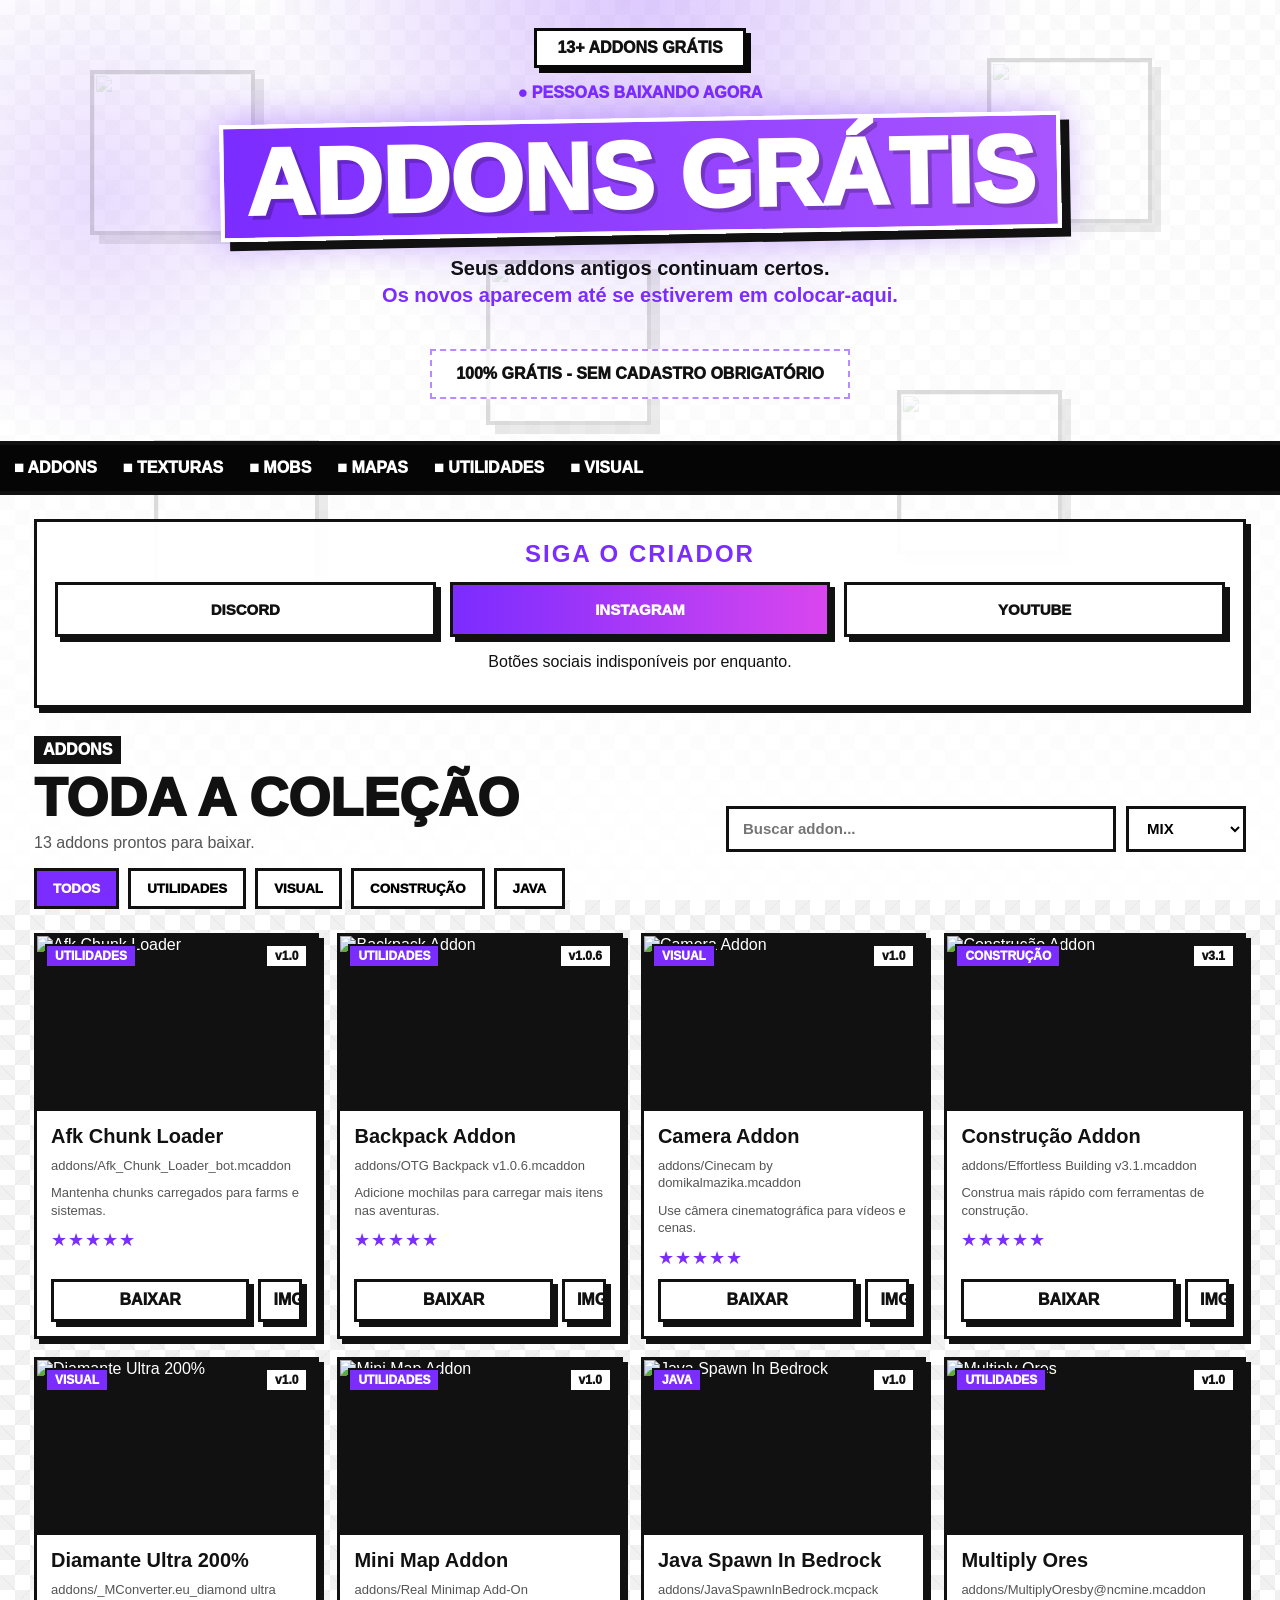
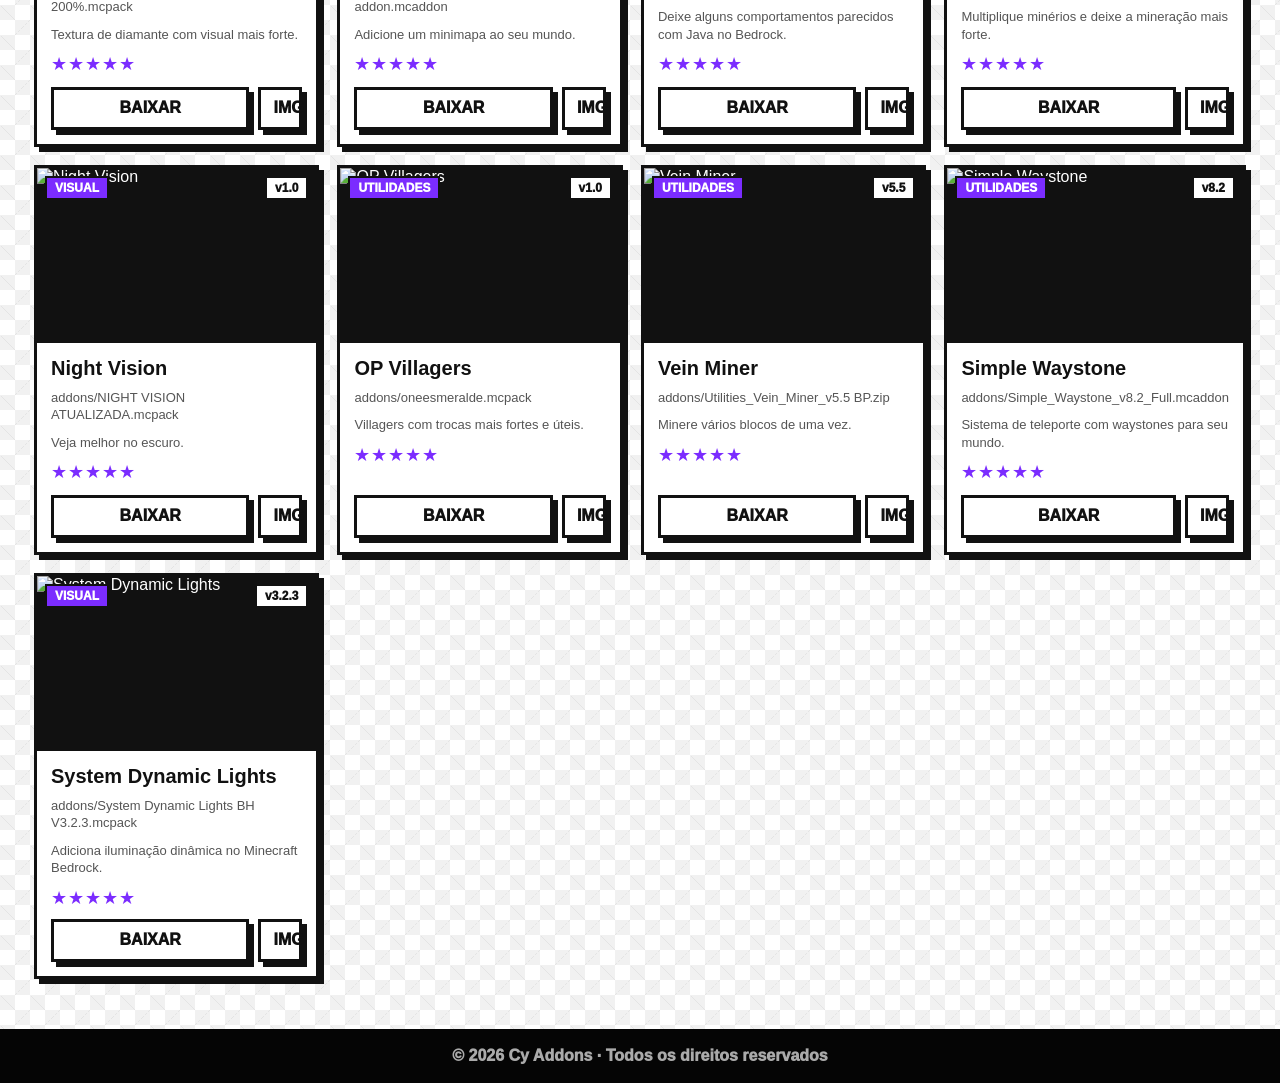
==== index.html @ 7da083f7 "Remove unused features script from index.html Remove additional features script related to favorites" ====
<!doctype html>
<html lang="pt-BR">
<head>
<meta charset="utf-8">
<meta name="viewport" content="width=device-width,initial-scale=1">
<title>Addons Minecraft Bedrock</title>
<meta name="description" content="Cy Addons — Addons gratuitos para Minecraft Bedrock. Proprietário: Cy Addons.">
<!-- AI SITE CONTEXT: {"site":"Cy Addons","purpose":"Addons Minecraft Bedrock","owner":"Cy Addons","language":"pt-BR"} -->
<meta name="ai:site-info" content='{"site":"Cy Addons","purpose":"Addons Minecraft Bedrock","owner":"Cy Addons","language":"pt-BR"}'>
<style>
*{box-sizing:border-box}:root{--p:#7b2cff;--p2:#a855ff;--b:#080808}body{margin:0;font-family:Arial,Helvetica,sans-serif;color:#111;background:#fff;background-image:linear-gradient(45deg,rgba(0,0,0,.055) 25%,transparent 25%),linear-gradient(-45deg,rgba(0,0,0,.055) 25%,transparent 25%),linear-gradient(45deg,transparent 75%,rgba(0,0,0,.055) 75%),linear-gradient(-45deg,transparent 75%,rgba(0,0,0,.055) 75%);background-size:30px 30px;background-position:0 0,0 15px,15px -15px,-15px 0;overflow-x:hidden}body:before{content:"";position:fixed;inset:0;z-index:-4;pointer-events:none;background:radial-gradient(circle at 50% 0,rgba(123,44,255,.25),transparent 390px),radial-gradient(circle at 8% 22%,rgba(123,44,255,.16),transparent 250px),linear-gradient(180deg,rgba(255,255,255,.65),rgba(255,255,255,.9))}.bg-art{position:fixed;inset:0;z-index:-3;overflow:hidden;pointer-events:none}.bg-card{position:absolute;width:165px;height:165px;object-fit:cover;border:4px solid #111;box-shadow:9px 9px 0 rgba(0,0,0,.55);opacity:.14}.bg-card:nth-child(1){top:70px;left:7%;animation:m1 11s ease-in-out infinite}.bg-card:nth-child(2){top:58px;right:10%;animation:m2 13s ease-in-out infinite}.bg-card:nth-child(3){top:260px;left:38%;animation:m3 12s ease-in-out infinite}.bg-card:nth-child(4){top:440px;left:12%;animation:m4 14s ease-in-out infinite}.bg-card:nth-child(5){top:390px;right:17%;animation:m5 12.5s ease-in-out infinite}@keyframes m1{0%,100%{transform:rotate(-15deg) translate(0,0)}50%{transform:rotate(-10deg) translate(14px,-18px)}}@keyframes m2{0%,100%{transform:rotate(12deg) translate(0,0)}50%{transform:rotate(7deg) translate(-18px,16px)}}@keyframes m3{0%,100%{transform:rotate(-8deg) translate(0,0)}50%{transform:rotate(-13deg) translate(10px,20px)}}@keyframes m4{0%,100%{transform:rotate(10deg) translate(0,0)}50%{transform:rotate(15deg) translate(-14px,-14px)}}@keyframes m5{0%,100%{transform:rotate(-12deg) translate(0,0)}50%{transform:rotate(-7deg) translate(16px,18px)}}.hide{display:none!important}.top,.nav,.wrap{position:relative;z-index:1}.top{text-align:center;padding:28px 14px 42px}.badge{display:inline-block;border:3px solid var(--b);box-shadow:5px 5px 0 var(--b);background:#fff;padding:8px 20px;font-weight:1000}.live{margin:16px 0;color:var(--p);font-weight:1000}.hero{display:inline-block;background:linear-gradient(90deg,var(--p),var(--p2));color:#fff;font-size:clamp(42px,9vw,94px);font-weight:1000;line-height:.95;padding:10px 22px;border:4px solid #fff;box-shadow:9px 9px 0 #111,0 0 42px rgba(123,44,255,.46);transform:rotate(-1deg);text-shadow:4px 4px 0 rgba(0,0,0,.22)}.sub{font-size:20px;font-weight:900;line-height:1.35}.sub b{color:var(--p)}.free{display:inline-block;margin-top:20px;border:2px dashed #b88cff;background:rgba(255,255,255,.78);padding:14px 24px;font-weight:1000}.nav{display:flex;gap:26px;background:#050505;color:white;border-top:4px solid #111;border-bottom:4px solid #111;padding:14px;overflow:auto;font-weight:1000}.nav a{color:white;text-decoration:none;white-space:nowrap}.wrap{max-width:1240px;margin:auto;padding:24px 14px 50px}.social,.box,.how{background:rgba(255,255,255,.94);border:3px solid #111;box-shadow:5px 5px 0 #111}.social{padding:18px;text-align:center;margin-bottom:28px}.social h2{margin:0 0 14px;color:var(--p);letter-spacing:2px}.socials{display:grid;grid-template-columns:repeat(3,1fr);gap:14px}.socials button{border:3px solid #111;box-shadow:5px 5px 0 #111;padding:16px;color:#111;font-weight:1000;background:#fff;cursor:pointer;font-size:15px}.socials button:nth-child(2){background:linear-gradient(90deg,var(--p),#d946ef);color:#fff}.head{display:grid;grid-template-columns:1fr 390px 120px;gap:10px;align-items:end;margin:28px 0 16px}.label{display:inline-block;background:#111;color:white;padding:5px 9px;font-weight:1000}.head h1{font-size:54px;margin:8px 0 0;font-weight:1000;line-height:.95}.head p{margin:10px 0 0;color:#555}.search,.select{height:46px;border:3px solid #111;background:white;padding:0 14px;font-weight:900;font-size:15px;outline:none}.tabs{display:flex;flex-wrap:wrap;gap:9px;margin-bottom:24px}.tabs button{border:3px solid #111;background:white;padding:10px 16px;font-weight:1000;cursor:pointer}.tabs button.active,.tabs button:hover{background:var(--p);color:white}.grid{display:grid;grid-template-columns:repeat(4,1fr);gap:18px}.card{background:white;border:3px solid #111;box-shadow:5px 5px 0 #111;display:flex;flex-direction:column;min-height:390px}.pic{height:175px;background:#111;position:relative;overflow:hidden;display:block;color:white;text-decoration:none}.pic img{width:100%;height:100%;object-fit:cover}.auto-cover{height:100%;display:grid;place-items:center;text-align:center;padding:18px;background:linear-gradient(135deg,#7b2cff,#111);color:white;font-weight:1000;font-size:22px}.tag,.ver{position:absolute;top:8px;border:2px solid #111;font-weight:1000;padding:3px 8px;z-index:2;font-size:12px}.tag{left:8px;background:var(--p);color:white}.ver{right:8px;background:white;color:#111}.body{padding:14px;display:flex;flex-direction:column;gap:10px;flex:1}.body h3{margin:0;font-size:20px;line-height:1.1}.meta,.desc{font-size:13px;color:#555;line-height:1.35}.stars{color:var(--p);font-size:18px;letter-spacing:1px}.actions{margin-top:auto;display:grid;grid-template-columns:1fr 44px;gap:9px}.btn{border:3px solid #111;background:white;box-shadow:5px 5px 0 #111;min-height:43px;font-weight:1000;text-decoration:none;color:#111;display:grid;place-items:center;cursor:pointer;text-align:center;padding:0 12px}.btn:hover{background:var(--p);color:white}.empty,.loading{border:3px solid #111;background:white;padding:25px;font-weight:1000;box-shadow:5px 5px 0 #111}.empty{display:none}.detail-top{display:flex;justify-content:space-between;gap:12px;align-items:center;border-bottom:3px solid #111;padding:10px 0 12px;margin-bottom:20px}.back{font-weight:1000;text-decoration:none;color:#111;padding:10px}.top-actions{display:flex;gap:10px}.addon-hero{display:grid;grid-template-columns:1fr 1fr;border:3px solid #111;box-shadow:6px 6px 0 #111;background:#fff;margin-bottom:24px}.addon-image{min-height:430px;background:#111;position:relative}.addon-image img{width:100%;height:100%;object-fit:cover}.addon-info{padding:26px}.addon-info h1{font-size:34px;line-height:1;margin:0 0 14px;font-weight:1000}.addon-info p{color:#555;line-height:1.55}.download-main{margin:18px 0 24px;min-height:54px;font-size:18px}.how h2{margin:0;background:#111;color:white;padding:12px 16px;font-size:18px}.step{display:flex;gap:12px;margin:14px;border:2px solid #ccc;padding:12px}.num{min-width:34px;height:34px;border:3px solid #111;display:grid;place-items:center;font-weight:1000;background:#fff}.step:nth-child(3){border-color:var(--p);background:#f5efff}.account{margin:14px;border:3px solid #111;box-shadow:5px 5px 0 #111;padding:14px;text-align:center;font-weight:1000}.box{margin:20px 0;padding:24px}.box h2{margin:0;color:var(--p);font-size:22px;letter-spacing:2px}.more-title{margin:34px 0 18px;color:var(--p);letter-spacing:2px}.footer{background:#050505;color:#aaa;text-align:center;padding:18px;font-weight:1000}.notice{position:fixed;left:50%;bottom:24px;transform:translateX(-50%);background:#111;color:#fff;border:3px solid var(--p);box-shadow:6px 6px 0 #000;padding:14px 20px;font-weight:1000;z-index:20;display:none;text-align:center}.notice.show{display:block}@media(max-width:1000px){.grid{grid-template-columns:repeat(3,1fr)}.head,.addon-hero{grid-template-columns:1fr}.addon-image{min-height:300px}}@media(max-width:760px){.grid{grid-template-columns:repeat(2,1fr)}.socials{grid-template-columns:1fr}.hero{font-size:48px}.head h1{font-size:40px}.top-actions{flex-direction:column;align-items:stretch}}@media(max-width:520px){.grid{grid-template-columns:1fr}.nav{gap:18px}.addon-info h1{font-size:28px}}
</style>
</head>

<body>
<div class="bg-art" id="bgArt"></div>
<div class="notice" id="notice">Indisponível por enquanto</div>

<section id="homeView">
  <section class="top">
    <div class="badge" id="heroCount">CARREGANDO ADDONS...</div>
    <div class="live">● PESSOAS BAIXANDO AGORA</div>
    <div class="hero">ADDONS GRÁTIS</div>
    <p class="sub">Seus addons antigos continuam certos.<br><b>Os novos aparecem até se estiverem em colocar-aqui.</b></p>
    <div class="free">100% GRÁTIS - SEM CADASTRO OBRIGATÓRIO</div>
  </section>

  <nav class="nav">
    <a href="#">■ ADDONS</a><a href="#">■ TEXTURAS</a><a href="#">■ MOBS</a>
    <a href="#">■ MAPAS</a><a href="#">■ UTILIDADES</a><a href="#">■ VISUAL</a>
  </nav>

  <main class="wrap">
    <section class="social">
      <h2>SIGA O CRIADOR</h2>
      <div class="socials">
        <button onclick="indisponivel()">DISCORD</button>
        <button onclick="indisponivel()">INSTAGRAM</button>
        <button onclick="indisponivel()">YOUTUBE</button>
      </div>
      <p>Botões sociais indisponíveis por enquanto.</p>
    </section>

    <section class="head">
      <div>
        <span class="label">ADDONS</span>
        <h1>TODA A COLEÇÃO</h1>
        <p id="total">Carregando arquivos do GitHub...</p>
      </div>
      <input class="search" id="search" placeholder="Buscar addon...">
      <select class="select" id="sort">
        <option value="mix">MIX</option>
        <option value="az">A-Z</option>
      </select>
    </section>

    <div class="tabs" id="tabs"></div>
    <div class="loading" id="loading">Buscando addons...</div>
    <section class="grid" id="grid"></section>
    <p class="empty" id="empty">Nenhum addon encontrado.</p>
  </main>
</section>

<section id="detailView" class="hide">
  <main class="wrap">
    <div class="detail-top">
      <a class="back" href="#">← Voltar</a>
      <div class="top-actions">
        <button class="btn" onclick="indisponivel()">♡ FAVORITAR</button>
        <button class="btn" id="shareBtn">COMPARTILHAR</button>
      </div>
    </div>

    <section class="addon-hero">
      <div class="addon-image" id="detailImageBox">
        <span class="tag" id="detailCat"></span>
      </div>
      <div class="addon-info">
        <h1 id="detailTitle"></h1>
        <div class="meta" id="detailMeta"></div>
        <div class="stars">★★★★★ <b style="color:#111;font-size:14px">5/5</b></div>
        <p id="detailDesc"></p>
        <a class="btn download-main" id="detailDownload">BAIXAR ADDON</a>
        <a class="btn" id="detailOpenImage" target="_blank">ABRIR IMAGEM</a>
      </div>
    </section>

    <section class="how">
      <h2>COMO BAIXAR - PASSO A PASSO <span style="float:right;color:#00c875;font-size:12px">100% GRÁTIS</span></h2>
      <div class="step"><div class="num">1</div><div><b>TOQUE EM BAIXAR</b><br>O botão abre o arquivo do addon.</div></div>
      <div class="step"><div class="num">2</div><div><b>BAIXE O ARQUIVO</b><br>Salve o .mcaddon, .mcpack ou .zip no celular.</div></div>
      <div class="step"><div class="num">3</div><div><b>ABRA COM O MINECRAFT</b><br>Toque no arquivo baixado para instalar.</div></div>
      <div class="account">CRIAR MINHA CONTA GRÁTIS</div>
    </section>

    <section class="box">
      <h2>SOBRE ESTE ADDON</h2>
      <p id="detailAbout"></p>
    </section>

    <h2 class="more-title">CONTINUAR EXPLORANDO</h2>
    <section class="grid" id="moreGrid"></section>
  </main>
</section>

<footer class="footer">© 2026 Cy Addons · Todos os direitos reservados</footer>

<script type="application/ld+json">
{
  "@context": "https://schema.org",
  "@type": "WebSite",
  "name": "Cy Addons",
  "description": "Site de addons grátis para Minecraft Bedrock. Proprietário: Cy Addons.",
  "author": {
    "@type": "Person",
    "name": "Cy Addons"
  }
}
</script>

<script>
/*
  Contexto legível por máquinas para AIs e scrapers:
  - A I pode ler window.CY_ADDONS_CONTEXT ou meta[name="ai:site-info"] ou o JSON-LD acima.
  - Isso comunica: site de addons para Minecraft Bedrock, proprietário "Cy Addons", idioma pt-BR.
*/
window.CY_ADDONS_CONTEXT = {
  site: "Cy Addons",
  purpose: "Addons Minecraft Bedrock",
  owner: "Cy Addons",
  language: "pt-BR",
  note: "Este site lista e permite baixar addons (.mcaddon, .mcpack, .zip) para Minecraft Bedrock."
};
</script>

<script>
const GITHUB_OWNER="mcmods123";
const GITHUB_REPO="CyMC1";
const GITHUB_BRANCH="main";
const PASTAS=["imagens","addons","colocar-aqui"];
const IMAGE_EXT=["png","jpg","jpeg","webp","gif"];
const ADDON_EXT=["mcaddon","mcpack","zip","m"];

const ADDONS_FIXOS=[
  {nome:"Afk Chunk Loader",categoria:"utilidades",imagem:"imagens/Afk_Chunk_Loader.jpg",arquivo:"addons/Afk_Chunk_Loader_bot.mcaddon",versao:"v1.0",descricao:"Mantenha chunks carregados para farms e sistemas."},
  {nome:"Backpack Addon",categoria:"utilidades",imagem:"imagens/Backpack addon.png",arquivo:"addons/OTG Backpack v1.0.6.mcaddon",versao:"v1.0.6",descricao:"Adicione mochilas para carregar mais itens nas aventuras."},
  {nome:"Camera Addon",categoria:"visual",imagem:"imagens/camera addon.png",arquivo:"addons/Cinecam by domikalmazika.mcaddon",versao:"v1.0",descricao:"Use câmera cinematográfica para vídeos e cenas."},
  {nome:"Construção Addon",categoria:"construcao",imagem:"imagens/construção addon.png",arquivo:"addons/Effortless Building v3.1.mcaddon",versao:"v3.1",descricao:"Construa mais rápido com ferramentas de construção."},
  {nome:"Diamante Ultra 200%",categoria:"visual",imagem:"imagens/diamante 200x.webp",arquivo:"addons/_MConverter.eu_diamond ultra 200%.mcpack",versao:"v1.0",descricao:"Textura de diamante com visual mais forte."},
  {nome:"Mini Map Addon",categoria:"utilidades",imagem:"imagens/mini map addon.jpg",arquivo:"addons/Real Minimap Add-On addon.mcaddon",versao:"v1.0",descricao:"Adicione um minimapa ao seu mundo."},
  {nome:"Java Spawn In Bedrock",categoria:"java",imagem:"imagens/mob boster java.png",arquivo:"addons/JavaSpawnInBedrock.mcpack",versao:"v1.0",descricao:"Deixe alguns comportamentos parecidos com Java no Bedrock."},
  {nome:"Multiply Ores",categoria:"utilidades",imagem:"imagens/multiplidor de minerios png.webp",arquivo:"addons/MultiplyOresby@ncmine.mcaddon",versao:"v1.0",descricao:"Multiplique minérios e deixe a mineração mais forte."},
  {nome:"Night Vision",categoria:"visual",imagem:"imagens/nigth vision png.webp",arquivo:"addons/NIGHT VISION ATUALIZADA.mcpack",versao:"v1.0",descricao:"Veja melhor no escuro."},
  {nome:"OP Villagers",categoria:"utilidades",imagem:"imagens/op vilagers png.webp",arquivo:"addons/oneesmeralde.mcpack",versao:"v1.0",descricao:"Villagers com trocas mais fortes e úteis."},
  {nome:"Vein Miner",categoria:"utilidades",imagem:"imagens/veimaner.png",arquivo:"addons/Utilities_Vein_Miner_v5.5 BP.zip",versao:"v5.5",descricao:"Minere vários blocos de uma vez."},
  {nome:"Simple Waystone",categoria:"utilidades",imagem:"imagens/Backpack addon.png",arquivo:"addons/Simple_Waystone_v8.2_Full.mcaddon",versao:"v8.2",descricao:"Sistema de teleporte com waystones para seu mundo."},
  {nome:"System Dynamic Lights",categoria:"visual",imagem:"imagens/iluminacao addon.gif",arquivo:"addons/System Dynamic Lights BH V3.2.3.mcpack",versao:"v3.2.3",descricao:"Adiciona iluminação dinâmica no Minecraft Bedrock."}
];

let ADDONS=[],categoriaAtual="todos",noticeTimer;
const $=s=>document.querySelector(s);
const grid=$("#grid"),search=$("#search"),total=$("#total"),empty=$("#empty"),sort=$("#sort"),tabs=$("#tabs");

function aviso(t){const n=$("#notice");n.textContent=t;n.classList.add("show");clearTimeout(noticeTimer);noticeTimer=setTimeout(()=>n.classList.remove("show"),2200)}
function indisponivel(){aviso("Indisponível por enquanto")}
function ext(n){return String(n).split(".").pop().toLowerCase()}
function semExt(n){return String(n).replace(/\.[^/.]+$/,"")}
function enc(p){return String(p).split("/").map(encodeURIComponent).join("/")}
function raw(p){return`https://raw.githubusercontent.com/${GITHUB_OWNER}/${GITHUB_REPO}/${GITHUB_BRANCH}/${enc(p)}`}
function nomeArquivo(p){return String(p).split("/").pop()}
function nomeBonito(n){return semExt(n).replace(/[-_]+/g," ").replace(/[⟦⟧▸]/g," ").replace(/\s+/g," ").trim().replace(/\b\w/g,l=>l.toUpperCase())}
function normalizar(t){return semExt(t).toLowerCase().normalize("NFD").replace(/[\u0300-\u036f]/g,"").replace(/[⟦⟧▸]/g," ").replace(/\b(addon|add-on|mcaddon|mcpack|minecraft|bedrock|achievement|friendly|png|jpg|jpeg|webp|gif|zip|htm|html)\b/g,"").replace(/v[0-9]+(\.[0-9]+)*/g,"").replace(/[^a-z0-9]+/g,"-").replace(/^-|-$/g,"")}
function slug(t){return normalizar(t)}
function catName(c){return{todos:"TODOS",utilidades:"UTILIDADES",visual:"VISUAL",construcao:"CONSTRUÇÃO",java:"JAVA"}[c]||c.toUpperCase()}
function categoriaAuto(n){n=normalizar(n);if(n.includes("vision")||n.includes("camera")||n.includes("light")||n.includes("luz"))return"visual";if(n.includes("build")||n.includes("construcao"))return"construcao";if(n.includes("java"))return"java";return"utilidades"}
function capaAuto(nome){return`<div class="auto-cover">${nome}</div>`}

async function carregarArquivos(){
  const url=`https://api.github.com/repos/${GITHUB_OWNER}/${GITHUB_REPO}/git/trees/${GITHUB_BRANCH}?recursive=1`;
  const res=await fetch(url);
  if(!res.ok)throw new Error("Erro ao ler GitHub");
  const data=await res.json();
  return data.tree.filter(f=>f.type==="blob"&&PASTAS.some(p=>f.path.startsWith(p+"/")));
}

function criarFixos(){
  return ADDONS_FIXOS.map(a=>({...a,imagemUrl:raw(a.imagem),arquivoUrl:raw(a.arquivo),imagemNome:a.imagem,arquivoNome:a.arquivo,fixo:true}));
}

function criarAutomaticos(files){
  const usados=new Set(ADDONS_FIXOS.map(a=>a.arquivo.toLowerCase()));
  const imagens=files.filter(f=>IMAGE_EXT.includes(ext(f.path))).map(f=>({...f,chave:normalizar(nomeArquivo(f.path))}));
  const addons=files.filter(f=>ADDON_EXT.includes(ext(f.path))&&!usados.has(f.path.toLowerCase()));

  return addons.map(a=>{
    const nome=nomeArquivo(a.path);
    const chave=normalizar(nome);
    const img=imagens.find(i=>i.chave===chave);
    return {
      nome:nomeBonito(nome),
      categoria:categoriaAuto(nome),
      imagem:img?img.path:"",
      arquivo:a.path,
      imagemUrl:img?raw(img.path):"",
      arquivoUrl:raw(a.path),
      imagemNome:img?img.path:"",
      arquivoNome:a.path,
      versao:"v1.0",
      descricao:img?"Addon carregado automaticamente com imagem e download.":"Addon carregado automaticamente sem imagem real, usando capa automática."
    };
  });
}

async function carregar(){
  try{
    const files=await carregarArquivos();
    ADDONS=[...criarFixos(),...criarAutomaticos(files)];
  }catch(e){
    ADDONS=criarFixos();
    aviso("Não consegui ler novos arquivos agora");
  }
  $("#loading").style.display="none";
  iniciarSite();
}

function iniciarSite(){
  $("#heroCount").textContent=`${ADDONS.length}+ ADDONS GRÁTIS`;
  $("#bgArt").innerHTML=ADDONS.filter(a=>a.imagemUrl).slice(0,5).map(a=>`<img class="bg-card" src="${a.imagemUrl}" alt="">`).join("");
  const cats=["todos",...new Set(ADDONS.map(a=>a.categoria))];
  tabs.innerHTML=cats.map(c=>`<button class="${c==="todos"?"active":""}" data-cat="${c}">${catName(c)}</button>`).join("");
  document.querySelectorAll("#tabs button").forEach(b=>b.onclick=()=>{document.querySelector("#tabs .active").classList.remove("active");b.classList.add("active");categoriaAtual=b.dataset.cat;renderHome()});
  search.oninput=renderHome;sort.onchange=renderHome;window.onhashchange=route;route();
}

function card(a){
  return `<article class="card">
    <a class="pic" href="#addon/${slug(a.nome)}">
      <span class="tag">${catName(a.categoria)}</span><span class="ver">${a.versao}</span>
      ${a.imagemUrl?`<img src="${a.imagemUrl}" alt="${a.nome}">`:capaAuto(a.nome)}
    </a>
    <div class="body">
      <h3>${a.nome}</h3><div class="meta">${a.arquivoNome}</div><div class="desc">${a.descricao}</div><div class="stars">★★★★★</div>
      <div class="actions"><a class="btn" href="#addon/${slug(a.nome)}">BAIXAR</a><a class="btn" href="${a.imagemUrl||a.arquivoUrl}" target="_blank">IMG</a></div>
    </div>
  </article>`;
}

function renderHome(){
  const b=search.value.trim().toLowerCase();
  let lista=ADDONS.filter(a=>(categoriaAtual==="todos"||a.categoria===categoriaAtual)&&(a.nome.toLowerCase().includes(b)||a.arquivoNome.toLowerCase().includes(b)));
  if(sort.value==="az")lista.sort((a,b)=>a.nome.localeCompare(b.nome));
  total.textContent=`${lista.length} addons prontos para baixar.`;
  empty.style.display=lista.length?"none":"block";
  grid.innerHTML=lista.map(card).join("");
}

function renderDetail(a){
  $("#homeView").classList.add("hide");
  $("#detailView").classList.remove("hide");
  $("#detailCat").textContent=catName(a.categoria);
  $("#detailImageBox").innerHTML=`<span class="tag" id="detailCat">${catName(a.categoria)}</span>${a.imagemUrl?`<img src="${a.imagemUrl}" alt="${a.nome}">`:capaAuto(a.nome)}`;
  $("#detailTitle").textContent=a.nome.toUpperCase();
  $("#detailMeta").innerHTML=`Arquivo: <b>${a.arquivoNome}</b>`;
  $("#detailDesc").textContent=a.descricao;
  $("#detailAbout").textContent="Este addon está pronto para download. Se não tiver imagem, o site cria uma capa automática.";
  $("#detailDownload").href=a.arquivoUrl;
  $("#detailDownload").textContent="BAIXAR "+a.nome.toUpperCase();
  $("#detailDownload").setAttribute("download",nomeArquivo(a.arquivoNome));
  $("#detailOpenImage").href=a.imagemUrl||a.arquivoUrl;
  $("#shareBtn").onclick=()=>{if(navigator.clipboard)navigator.clipboard.writeText(location.href);aviso("Link copiado")};
  $("#moreGrid").innerHTML=ADDONS.filter(x=>x.nome!==a.nome).slice(0,4).map(card).join("");
  scrollTo(0,0);
}

function route(){
  const id=location.hash.replace("#addon/","");
  const addon=ADDONS.find(a=>slug(a.nome)===id);
  if(location.hash.startsWith("#addon/")&&addon){renderDetail(addon);return}
  $("#detailView").classList.add("hide");
  $("#homeView").classList.remove("hide");
  renderHome();
  scrollTo(0,0);
}

carregar();
</script>
</body>
</html>
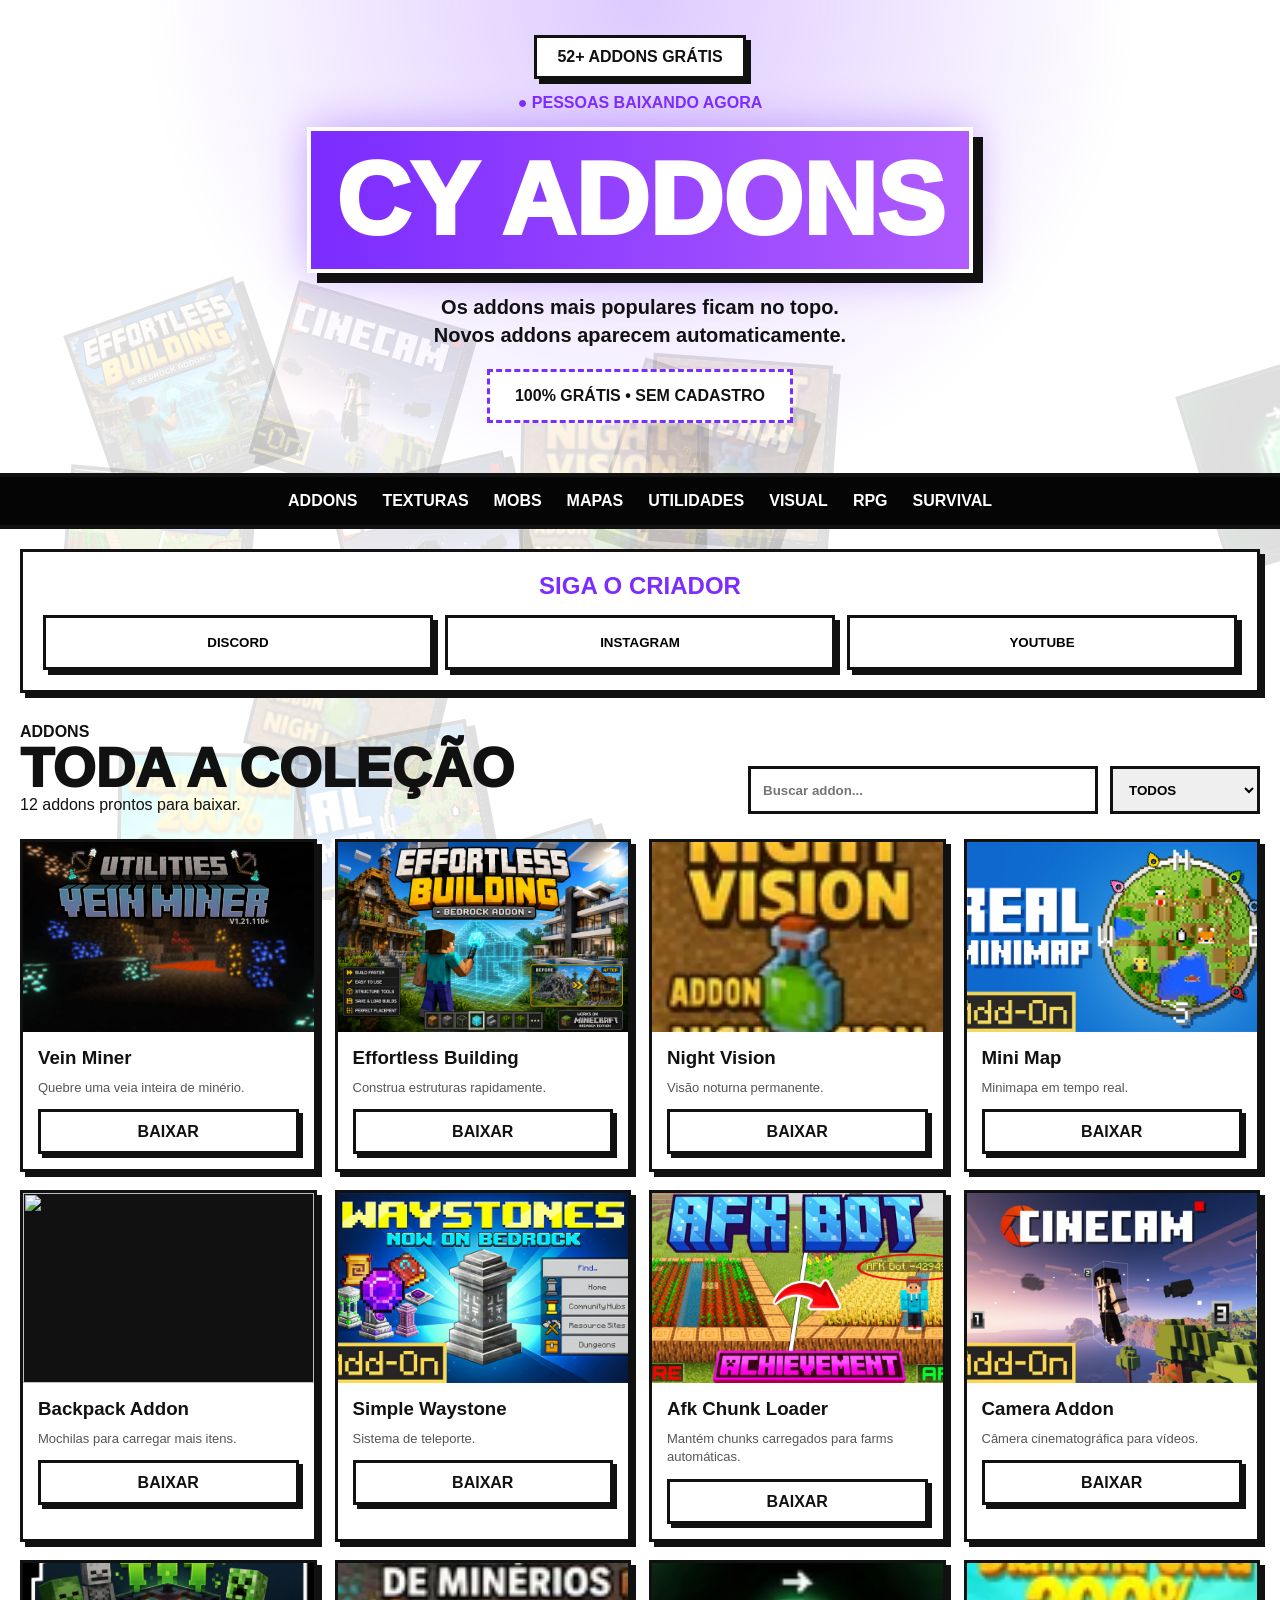
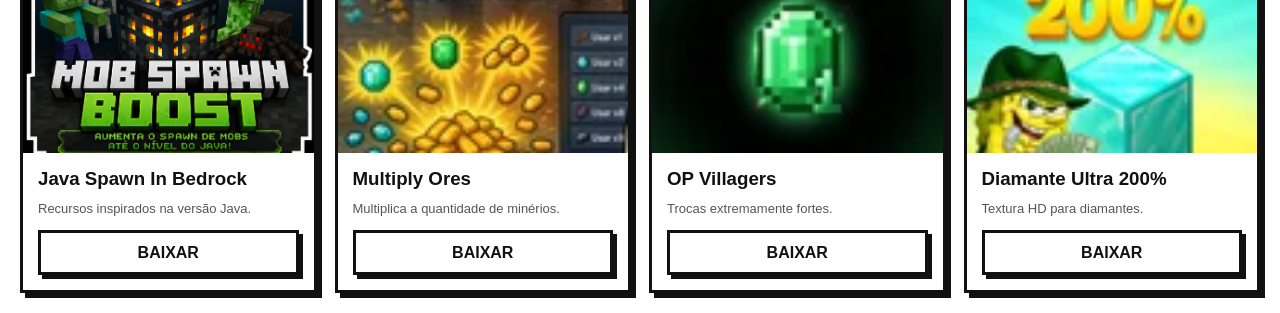
==== commit e0cef100: "Update print statement from 'Hello' to 'Goodbye'" ====
--- a/index.html
+++ b/index.html
@@ -3,286 +3,719 @@
 <head>
 <meta charset="utf-8">
 <meta name="viewport" content="width=device-width,initial-scale=1">
-<title>Addons Minecraft Bedrock</title>
-<meta name="description" content="Cy Addons — Addons gratuitos para Minecraft Bedrock. Proprietário: Cy Addons.">
-<!-- AI SITE CONTEXT: {"site":"Cy Addons","purpose":"Addons Minecraft Bedrock","owner":"Cy Addons","language":"pt-BR"} -->
-<meta name="ai:site-info" content='{"site":"Cy Addons","purpose":"Addons Minecraft Bedrock","owner":"Cy Addons","language":"pt-BR"}'>
+
+<title>Cy Addons - Minecraft Bedrock</title>
+
+<meta name="description" content="52+ Addons gratuitos para Minecraft Bedrock">
+
 <style>
-*{box-sizing:border-box}:root{--p:#7b2cff;--p2:#a855ff;--b:#080808}body{margin:0;font-family:Arial,Helvetica,sans-serif;color:#111;background:#fff;background-image:linear-gradient(45deg,rgba(0,0,0,.055) 25%,transparent 25%),linear-gradient(-45deg,rgba(0,0,0,.055) 25%,transparent 25%),linear-gradient(45deg,transparent 75%,rgba(0,0,0,.055) 75%),linear-gradient(-45deg,transparent 75%,rgba(0,0,0,.055) 75%);background-size:30px 30px;background-position:0 0,0 15px,15px -15px,-15px 0;overflow-x:hidden}body:before{content:"";position:fixed;inset:0;z-index:-4;pointer-events:none;background:radial-gradient(circle at 50% 0,rgba(123,44,255,.25),transparent 390px),radial-gradient(circle at 8% 22%,rgba(123,44,255,.16),transparent 250px),linear-gradient(180deg,rgba(255,255,255,.65),rgba(255,255,255,.9))}.bg-art{position:fixed;inset:0;z-index:-3;overflow:hidden;pointer-events:none}.bg-card{position:absolute;width:165px;height:165px;object-fit:cover;border:4px solid #111;box-shadow:9px 9px 0 rgba(0,0,0,.55);opacity:.14}.bg-card:nth-child(1){top:70px;left:7%;animation:m1 11s ease-in-out infinite}.bg-card:nth-child(2){top:58px;right:10%;animation:m2 13s ease-in-out infinite}.bg-card:nth-child(3){top:260px;left:38%;animation:m3 12s ease-in-out infinite}.bg-card:nth-child(4){top:440px;left:12%;animation:m4 14s ease-in-out infinite}.bg-card:nth-child(5){top:390px;right:17%;animation:m5 12.5s ease-in-out infinite}@keyframes m1{0%,100%{transform:rotate(-15deg) translate(0,0)}50%{transform:rotate(-10deg) translate(14px,-18px)}}@keyframes m2{0%,100%{transform:rotate(12deg) translate(0,0)}50%{transform:rotate(7deg) translate(-18px,16px)}}@keyframes m3{0%,100%{transform:rotate(-8deg) translate(0,0)}50%{transform:rotate(-13deg) translate(10px,20px)}}@keyframes m4{0%,100%{transform:rotate(10deg) translate(0,0)}50%{transform:rotate(15deg) translate(-14px,-14px)}}@keyframes m5{0%,100%{transform:rotate(-12deg) translate(0,0)}50%{transform:rotate(-7deg) translate(16px,18px)}}.hide{display:none!important}.top,.nav,.wrap{position:relative;z-index:1}.top{text-align:center;padding:28px 14px 42px}.badge{display:inline-block;border:3px solid var(--b);box-shadow:5px 5px 0 var(--b);background:#fff;padding:8px 20px;font-weight:1000}.live{margin:16px 0;color:var(--p);font-weight:1000}.hero{display:inline-block;background:linear-gradient(90deg,var(--p),var(--p2));color:#fff;font-size:clamp(42px,9vw,94px);font-weight:1000;line-height:.95;padding:10px 22px;border:4px solid #fff;box-shadow:9px 9px 0 #111,0 0 42px rgba(123,44,255,.46);transform:rotate(-1deg);text-shadow:4px 4px 0 rgba(0,0,0,.22)}.sub{font-size:20px;font-weight:900;line-height:1.35}.sub b{color:var(--p)}.free{display:inline-block;margin-top:20px;border:2px dashed #b88cff;background:rgba(255,255,255,.78);padding:14px 24px;font-weight:1000}.nav{display:flex;gap:26px;background:#050505;color:white;border-top:4px solid #111;border-bottom:4px solid #111;padding:14px;overflow:auto;font-weight:1000}.nav a{color:white;text-decoration:none;white-space:nowrap}.wrap{max-width:1240px;margin:auto;padding:24px 14px 50px}.social,.box,.how{background:rgba(255,255,255,.94);border:3px solid #111;box-shadow:5px 5px 0 #111}.social{padding:18px;text-align:center;margin-bottom:28px}.social h2{margin:0 0 14px;color:var(--p);letter-spacing:2px}.socials{display:grid;grid-template-columns:repeat(3,1fr);gap:14px}.socials button{border:3px solid #111;box-shadow:5px 5px 0 #111;padding:16px;color:#111;font-weight:1000;background:#fff;cursor:pointer;font-size:15px}.socials button:nth-child(2){background:linear-gradient(90deg,var(--p),#d946ef);color:#fff}.head{display:grid;grid-template-columns:1fr 390px 120px;gap:10px;align-items:end;margin:28px 0 16px}.label{display:inline-block;background:#111;color:white;padding:5px 9px;font-weight:1000}.head h1{font-size:54px;margin:8px 0 0;font-weight:1000;line-height:.95}.head p{margin:10px 0 0;color:#555}.search,.select{height:46px;border:3px solid #111;background:white;padding:0 14px;font-weight:900;font-size:15px;outline:none}.tabs{display:flex;flex-wrap:wrap;gap:9px;margin-bottom:24px}.tabs button{border:3px solid #111;background:white;padding:10px 16px;font-weight:1000;cursor:pointer}.tabs button.active,.tabs button:hover{background:var(--p);color:white}.grid{display:grid;grid-template-columns:repeat(4,1fr);gap:18px}.card{background:white;border:3px solid #111;box-shadow:5px 5px 0 #111;display:flex;flex-direction:column;min-height:390px}.pic{height:175px;background:#111;position:relative;overflow:hidden;display:block;color:white;text-decoration:none}.pic img{width:100%;height:100%;object-fit:cover}.auto-cover{height:100%;display:grid;place-items:center;text-align:center;padding:18px;background:linear-gradient(135deg,#7b2cff,#111);color:white;font-weight:1000;font-size:22px}.tag,.ver{position:absolute;top:8px;border:2px solid #111;font-weight:1000;padding:3px 8px;z-index:2;font-size:12px}.tag{left:8px;background:var(--p);color:white}.ver{right:8px;background:white;color:#111}.body{padding:14px;display:flex;flex-direction:column;gap:10px;flex:1}.body h3{margin:0;font-size:20px;line-height:1.1}.meta,.desc{font-size:13px;color:#555;line-height:1.35}.stars{color:var(--p);font-size:18px;letter-spacing:1px}.actions{margin-top:auto;display:grid;grid-template-columns:1fr 44px;gap:9px}.btn{border:3px solid #111;background:white;box-shadow:5px 5px 0 #111;min-height:43px;font-weight:1000;text-decoration:none;color:#111;display:grid;place-items:center;cursor:pointer;text-align:center;padding:0 12px}.btn:hover{background:var(--p);color:white}.empty,.loading{border:3px solid #111;background:white;padding:25px;font-weight:1000;box-shadow:5px 5px 0 #111}.empty{display:none}.detail-top{display:flex;justify-content:space-between;gap:12px;align-items:center;border-bottom:3px solid #111;padding:10px 0 12px;margin-bottom:20px}.back{font-weight:1000;text-decoration:none;color:#111;padding:10px}.top-actions{display:flex;gap:10px}.addon-hero{display:grid;grid-template-columns:1fr 1fr;border:3px solid #111;box-shadow:6px 6px 0 #111;background:#fff;margin-bottom:24px}.addon-image{min-height:430px;background:#111;position:relative}.addon-image img{width:100%;height:100%;object-fit:cover}.addon-info{padding:26px}.addon-info h1{font-size:34px;line-height:1;margin:0 0 14px;font-weight:1000}.addon-info p{color:#555;line-height:1.55}.download-main{margin:18px 0 24px;min-height:54px;font-size:18px}.how h2{margin:0;background:#111;color:white;padding:12px 16px;font-size:18px}.step{display:flex;gap:12px;margin:14px;border:2px solid #ccc;padding:12px}.num{min-width:34px;height:34px;border:3px solid #111;display:grid;place-items:center;font-weight:1000;background:#fff}.step:nth-child(3){border-color:var(--p);background:#f5efff}.account{margin:14px;border:3px solid #111;box-shadow:5px 5px 0 #111;padding:14px;text-align:center;font-weight:1000}.box{margin:20px 0;padding:24px}.box h2{margin:0;color:var(--p);font-size:22px;letter-spacing:2px}.more-title{margin:34px 0 18px;color:var(--p);letter-spacing:2px}.footer{background:#050505;color:#aaa;text-align:center;padding:18px;font-weight:1000}.notice{position:fixed;left:50%;bottom:24px;transform:translateX(-50%);background:#111;color:#fff;border:3px solid var(--p);box-shadow:6px 6px 0 #000;padding:14px 20px;font-weight:1000;z-index:20;display:none;text-align:center}.notice.show{display:block}@media(max-width:1000px){.grid{grid-template-columns:repeat(3,1fr)}.head,.addon-hero{grid-template-columns:1fr}.addon-image{min-height:300px}}@media(max-width:760px){.grid{grid-template-columns:repeat(2,1fr)}.socials{grid-template-columns:1fr}.hero{font-size:48px}.head h1{font-size:40px}.top-actions{flex-direction:column;align-items:stretch}}@media(max-width:520px){.grid{grid-template-columns:1fr}.nav{gap:18px}.addon-info h1{font-size:28px}}
+
+*{
+margin:0;
+padding:0;
+box-sizing:border-box;
+}
+
+:root{
+--roxo:#7b2cff;
+--roxo2:#b05cff;
+--preto:#0a0a0a;
+--cinza:#181818;
+--branco:#ffffff;
+}
+
+html{
+scroll-behavior:smooth;
+}
+
+body{
+font-family:Arial,Helvetica,sans-serif;
+background:#fff;
+overflow-x:hidden;
+color:#111;
+}
+
+/* FUNDO */
+
+.bg{
+position:fixed;
+inset:0;
+z-index:-5;
+overflow:hidden;
+}
+
+.bg::before{
+content:"";
+position:absolute;
+inset:0;
+background:
+radial-gradient(circle at top,
+rgba(123,44,255,.25),
+transparent 45%);
+}
+
+.floating{
+position:absolute;
+width:180px;
+height:180px;
+object-fit:cover;
+border:4px solid #111;
+box-shadow:8px 8px 0 #111;
+opacity:.13;
+animation:float 18s ease-in-out infinite;
+}
+
+@keyframes float{
+
+0%{
+transform:
+translateY(0px)
+rotate(-8deg)
+scale(1);
+}
+
+50%{
+transform:
+translateY(-25px)
+rotate(4deg)
+scale(1.05);
+}
+
+100%{
+transform:
+translateY(0px)
+rotate(-8deg)
+scale(1);
+}
+
+}
+
+.floating:nth-child(2){
+animation-duration:20s;
+}
+
+.floating:nth-child(3){
+animation-duration:22s;
+}
+
+.floating:nth-child(4){
+animation-duration:24s;
+}
+
+.floating:nth-child(5){
+animation-duration:26s;
+}
+
+.floating:nth-child(6){
+animation-duration:28s;
+}
+
+/* HERO */
+
+.hero{
+padding:35px 15px 50px;
+text-align:center;
+}
+
+.counter{
+display:inline-block;
+background:#fff;
+border:3px solid #111;
+box-shadow:5px 5px 0 #111;
+padding:10px 20px;
+font-weight:900;
+margin-bottom:15px;
+}
+
+.live{
+font-weight:900;
+color:var(--roxo);
+margin-bottom:15px;
+}
+
+.logo{
+font-size:clamp(48px,8vw,110px);
+font-weight:1000;
+color:#fff;
+display:inline-block;
+padding:10px 25px;
+background:linear-gradient(
+90deg,
+var(--roxo),
+var(--roxo2)
+);
+border:4px solid #fff;
+box-shadow:
+10px 10px 0 #111,
+0 0 40px rgba(123,44,255,.4);
+}
+
+.sub{
+margin-top:20px;
+font-size:20px;
+font-weight:900;
+line-height:1.4;
+}
+
+.free{
+margin-top:20px;
+display:inline-block;
+padding:15px 25px;
+border:3px dashed var(--roxo);
+background:#fff;
+font-weight:900;
+}
+
+/* MENU */
+
+.nav{
+background:#050505;
+display:flex;
+justify-content:center;
+gap:25px;
+padding:15px;
+overflow:auto;
+border-top:4px solid #111;
+border-bottom:4px solid #111;
+}
+
+.nav a{
+text-decoration:none;
+color:white;
+font-weight:900;
+white-space:nowrap;
+}
+
+/* CONTAINER */
+
+.container{
+max-width:1350px;
+margin:auto;
+padding:20px;
+}
+
+/* SOCIAL */
+
+.social{
+background:#fff;
+border:3px solid #111;
+box-shadow:5px 5px 0 #111;
+padding:20px;
+margin-bottom:30px;
+text-align:center;
+}
+
+.social h2{
+color:var(--roxo);
+margin-bottom:15px;
+}
+
+.social-buttons{
+display:grid;
+grid-template-columns:repeat(3,1fr);
+gap:12px;
+}
+
+.social-buttons button{
+height:55px;
+font-weight:900;
+border:3px solid #111;
+background:#fff;
+cursor:pointer;
+box-shadow:5px 5px 0 #111;
+}
+
+/* TOPO ADDONS */
+
+.topbar{
+display:grid;
+grid-template-columns:1fr 350px 150px;
+gap:12px;
+align-items:end;
+margin-bottom:25px;
+}
+
+.title{
+font-size:55px;
+font-weight:1000;
+line-height:1;
+}
+
+.search,
+.select{
+height:48px;
+border:3px solid #111;
+padding:0 12px;
+font-weight:900;
+}
+
+/* CATEGORIAS */
+
+.tabs{
+display:flex;
+gap:10px;
+flex-wrap:wrap;
+margin-bottom:25px;
+}
+
+.tabs button{
+padding:10px 18px;
+font-weight:900;
+border:3px solid #111;
+background:#fff;
+cursor:pointer;
+}
+
+.tabs button:hover,
+.tabs .active{
+background:var(--roxo);
+color:white;
+}
+
+/* GRID */
+
+.grid{
+display:grid;
+grid-template-columns:repeat(4,1fr);
+gap:18px;
+}
+
+.card{
+background:white;
+border:3px solid #111;
+box-shadow:5px 5px 0 #111;
+overflow:hidden;
+transition:.2s;
+}
+
+.card:hover{
+transform:translateY(-6px);
+}
+
+.card-img{
+height:190px;
+background:#111;
+overflow:hidden;
+}
+
+.card-img img{
+width:100%;
+height:100%;
+object-fit:cover;
+}
+
+.card-body{
+padding:15px;
+}
+
+.card-body h3{
+margin-bottom:10px;
+}
+
+.card-body p{
+font-size:13px;
+line-height:1.4;
+color:#555;
+margin-bottom:12px;
+}
+
+.download{
+display:block;
+text-align:center;
+height:45px;
+line-height:39px;
+font-weight:900;
+border:3px solid #111;
+text-decoration:none;
+color:#111;
+box-shadow:4px 4px 0 #111;
+}
+
+.download:hover{
+background:var(--roxo);
+color:white;
+}
+
+/* RESPONSIVO */
+
+@media(max-width:1100px){
+
+.grid{
+grid-template-columns:repeat(3,1fr);
+}
+
+.topbar{
+grid-template-columns:1fr;
+}
+
+}
+
+@media(max-width:700px){
+
+.grid{
+grid-template-columns:repeat(2,1fr);
+}
+
+.social-buttons{
+grid-template-columns:1fr;
+}
+
+}
+
+@media(max-width:500px){
+
+.grid{
+grid-template-columns:1fr;
+}
+
+.logo{
+font-size:52px;
+}
+
+}
+
 </style>
 </head>
-
 <body>
-<div class="bg-art" id="bgArt"></div>
-<div class="notice" id="notice">Indisponível por enquanto</div>
-
-<section id="homeView">
-  <section class="top">
-    <div class="badge" id="heroCount">CARREGANDO ADDONS...</div>
-    <div class="live">● PESSOAS BAIXANDO AGORA</div>
-    <div class="hero">ADDONS GRÁTIS</div>
-    <p class="sub">Seus addons antigos continuam certos.<br><b>Os novos aparecem até se estiverem em colocar-aqui.</b></p>
-    <div class="free">100% GRÁTIS - SEM CADASTRO OBRIGATÓRIO</div>
-  </section>
-
-  <nav class="nav">
-    <a href="#">■ ADDONS</a><a href="#">■ TEXTURAS</a><a href="#">■ MOBS</a>
-    <a href="#">■ MAPAS</a><a href="#">■ UTILIDADES</a><a href="#">■ VISUAL</a>
-  </nav>
-
-  <main class="wrap">
-    <section class="social">
-      <h2>SIGA O CRIADOR</h2>
-      <div class="socials">
-        <button onclick="indisponivel()">DISCORD</button>
-        <button onclick="indisponivel()">INSTAGRAM</button>
-        <button onclick="indisponivel()">YOUTUBE</button>
-      </div>
-      <p>Botões sociais indisponíveis por enquanto.</p>
-    </section>
-
-    <section class="head">
-      <div>
-        <span class="label">ADDONS</span>
-        <h1>TODA A COLEÇÃO</h1>
-        <p id="total">Carregando arquivos do GitHub...</p>
-      </div>
-      <input class="search" id="search" placeholder="Buscar addon...">
-      <select class="select" id="sort">
-        <option value="mix">MIX</option>
-        <option value="az">A-Z</option>
-      </select>
-    </section>
-
-    <div class="tabs" id="tabs"></div>
-    <div class="loading" id="loading">Buscando addons...</div>
-    <section class="grid" id="grid"></section>
-    <p class="empty" id="empty">Nenhum addon encontrado.</p>
-  </main>
+
+<div class="bg" id="bg"></div>
+<section class="hero">
+
+<div class="counter">
+52+ ADDONS GRÁTIS
+</div>
+
+<div class="live">
+● PESSOAS BAIXANDO AGORA
+</div>
+
+<div class="logo">
+CY ADDONS
+</div>
+
+<p class="sub">
+Os addons mais populares ficam no topo.<br>
+Novos addons aparecem automaticamente.
+</p>
+
+<div class="free">
+100% GRÁTIS • SEM CADASTRO
+</div>
+
 </section>
 
-<section id="detailView" class="hide">
-  <main class="wrap">
-    <div class="detail-top">
-      <a class="back" href="#">← Voltar</a>
-      <div class="top-actions">
-        <button class="btn" onclick="indisponivel()">♡ FAVORITAR</button>
-        <button class="btn" id="shareBtn">COMPARTILHAR</button>
-      </div>
-    </div>
-
-    <section class="addon-hero">
-      <div class="addon-image" id="detailImageBox">
-        <span class="tag" id="detailCat"></span>
-      </div>
-      <div class="addon-info">
-        <h1 id="detailTitle"></h1>
-        <div class="meta" id="detailMeta"></div>
-        <div class="stars">★★★★★ <b style="color:#111;font-size:14px">5/5</b></div>
-        <p id="detailDesc"></p>
-        <a class="btn download-main" id="detailDownload">BAIXAR ADDON</a>
-        <a class="btn" id="detailOpenImage" target="_blank">ABRIR IMAGEM</a>
-      </div>
-    </section>
-
-    <section class="how">
-      <h2>COMO BAIXAR - PASSO A PASSO <span style="float:right;color:#00c875;font-size:12px">100% GRÁTIS</span></h2>
-      <div class="step"><div class="num">1</div><div><b>TOQUE EM BAIXAR</b><br>O botão abre o arquivo do addon.</div></div>
-      <div class="step"><div class="num">2</div><div><b>BAIXE O ARQUIVO</b><br>Salve o .mcaddon, .mcpack ou .zip no celular.</div></div>
-      <div class="step"><div class="num">3</div><div><b>ABRA COM O MINECRAFT</b><br>Toque no arquivo baixado para instalar.</div></div>
-      <div class="account">CRIAR MINHA CONTA GRÁTIS</div>
-    </section>
-
-    <section class="box">
-      <h2>SOBRE ESTE ADDON</h2>
-      <p id="detailAbout"></p>
-    </section>
-
-    <h2 class="more-title">CONTINUAR EXPLORANDO</h2>
-    <section class="grid" id="moreGrid"></section>
-  </main>
+<nav class="nav">
+<a href="#">ADDONS</a>
+<a href="#">TEXTURAS</a>
+<a href="#">MOBS</a>
+<a href="#">MAPAS</a>
+<a href="#">UTILIDADES</a>
+<a href="#">VISUAL</a>
+<a href="#">RPG</a>
+<a href="#">SURVIVAL</a>
+</nav>
+
+<div class="container">
+
+<section class="social">
+
+<h2>SIGA O CRIADOR</h2>
+
+<div class="social-buttons">
+<button>DISCORD</button>
+<button>INSTAGRAM</button>
+<button>YOUTUBE</button>
+</div>
+
 </section>
 
-<footer class="footer">© 2026 Cy Addons · Todos os direitos reservados</footer>
-
-<script type="application/ld+json">
-{
-  "@context": "https://schema.org",
-  "@type": "WebSite",
-  "name": "Cy Addons",
-  "description": "Site de addons grátis para Minecraft Bedrock. Proprietário: Cy Addons.",
-  "author": {
-    "@type": "Person",
-    "name": "Cy Addons"
-  }
-}
+<div class="topbar">
+
+<div>
+<div style="font-weight:900;">
+ADDONS
+</div>
+
+<div class="title">
+TODA A COLEÇÃO
+</div>
+
+<p id="totalAddons">
+Carregando addons...
+</p>
+
+</div>
+
+<input
+id="search"
+class="search"
+placeholder="Buscar addon..."
+>
+
+<select
+id="category"
+class="select"
+>
+<option value="todos">TODOS</option>
+<option value="utilidades">UTILIDADES</option>
+<option value="visual">VISUAL</option>
+<option value="texturas">TEXTURAS</option>
+<option value="construcao">CONSTRUÇÃO</option>
+<option value="java">JAVA</option>
+<option value="mobs">MOBS</option>
+<option value="survival">SURVIVAL</option>
+<option value="rpg">RPG</option>
+</select>
+
+</div>
+
+<div class="grid" id="grid"></div>
+
+</div>
+<script>
+
+const addons = [
+
+{
+nome:"Afk Chunk Loader",
+categoria:"utilidades",
+imagem:"imagens/Afk_Chunk_Loader.jpg",
+arquivo:"addons/Afk_Chunk_Loader_bot.mcaddon",
+descricao:"Mantém chunks carregados para farms automáticas."
+},
+
+{
+nome:"Backpack Addon",
+categoria:"utilidades",
+imagem:"imagens/backpack addon.png",
+arquivo:"addons/OTG Backpack v1.0.6.mcaddon",
+descricao:"Mochilas para carregar mais itens."
+},
+
+{
+nome:"Camera Addon",
+categoria:"visual",
+imagem:"imagens/camera addon.png",
+arquivo:"addons/Cinecam by domikalmazika.mcaddon",
+descricao:"Câmera cinematográfica para vídeos."
+},
+
+{
+nome:"Effortless Building",
+categoria:"construcao",
+imagem:"imagens/construção addon.png",
+arquivo:"addons/Effortless Building v3.1.mcaddon",
+descricao:"Construa estruturas rapidamente."
+},
+
+{
+nome:"Java Spawn In Bedrock",
+categoria:"java",
+imagem:"imagens/mob boster java.png",
+arquivo:"addons/JavaSpawnInBedrock.mcpack",
+descricao:"Recursos inspirados na versão Java."
+},
+
+{
+nome:"Multiply Ores",
+categoria:"utilidades",
+imagem:"imagens/multiplidor de minerios png.webp",
+arquivo:"addons/MultiplyOresby@ncmine.mcaddon",
+descricao:"Multiplica a quantidade de minérios."
+},
+
+{
+nome:"Night Vision",
+categoria:"visual",
+imagem:"imagens/nigth vision png.webp",
+arquivo:"addons/NIGHT VISION ATUALIZADA.mcpack",
+descricao:"Visão noturna permanente."
+},
+
+{
+nome:"OP Villagers",
+categoria:"survival",
+imagem:"imagens/op vilagers png.webp",
+arquivo:"addons/oneesmeralde.mcpack",
+descricao:"Trocas extremamente fortes."
+},
+
+{
+nome:"Vein Miner",
+categoria:"utilidades",
+imagem:"imagens/veimaner.png",
+arquivo:"addons/Utilities_Vein_Miner_v5.5 BP.zip",
+descricao:"Quebre uma veia inteira de minério."
+},
+
+{
+nome:"Simple Waystone",
+categoria:"survival",
+imagem:"imagens/waystone.jpg",
+arquivo:"addons/Simple_Waystone_v8.2_Full.mcaddon",
+descricao:"Sistema de teleporte."
+},
+
+{
+nome:"Mini Map",
+categoria:"utilidades",
+imagem:"imagens/mini map addon.jpg",
+arquivo:"addons/Real Minimap Add-On addon.mcaddon",
+descricao:"Minimapa em tempo real."
+},
+
+{
+nome:"Diamante Ultra 200%",
+categoria:"texturas",
+imagem:"imagens/diamante 200x.webp",
+arquivo:"addons/_MConverter.eu_diamond ultra 200%.mcpack",
+descricao:"Textura HD para diamantes."
+}
+
+];
+
+const prioridade = [
+"Vein Miner",
+"Effortless Building",
+"Night Vision",
+"Mini Map",
+"Backpack Addon",
+"Simple Waystone"
+];
+
+addons.sort((a,b)=>{
+let pa=prioridade.indexOf(a.nome);
+let pb=prioridade.indexOf(b.nome);
+
+if(pa===-1) pa=999;
+if(pb===-1) pb=999;
+
+return pa-pb;
+});
+
+document.getElementById("totalAddons").innerHTML =
+addons.length + " addons prontos para baixar.";
+
+const grid = document.getElementById("grid");
+
+function render(){
+
+let busca =
+document.getElementById("search")
+.value
+.toLowerCase();
+
+let categoria =
+document.getElementById("category")
+.value;
+
+grid.innerHTML="";
+
+addons
+.filter(addon=>{
+
+let okBusca =
+addon.nome.toLowerCase().includes(busca);
+
+let okCategoria =
+categoria==="todos" ||
+addon.categoria===categoria;
+
+return okBusca && okCategoria;
+
+})
+
+.forEach(addon=>{
+
+grid.innerHTML += `
+
+<div class="card">
+
+<div class="card-img">
+<img src="${addon.imagem}">
+</div>
+
+<div class="card-body">
+
+<h3>${addon.nome}</h3>
+
+<p>
+${addon.descricao}
+</p>
+
+<a
+class="download"
+href="${addon.arquivo}"
+download
+>
+BAIXAR
+</a>
+
+</div>
+
+</div>
+
+`;
+
+});
+
+}
+
+document
+.getElementById("search")
+.addEventListener("input",render);
+
+document
+.getElementById("category")
+.addEventListener("change",render);
+
+render();
+
+/* FUNDO ALEATÓRIO */
+
+const fundo = document.getElementById("bg");
+
+const imagens = [
+
+"imagens/Afk_Chunk_Loader.jpg",
+"imagens/camera addon.png",
+"imagens/construção addon.png",
+"imagens/mini map addon.jpg",
+"imagens/diamante 200x.webp",
+"imagens/nigth vision png.webp",
+"imagens/op vilagers png.webp",
+"imagens/veimaner.png"
+
+];
+
+for(let i=0;i<12;i++){
+
+let img =
+document.createElement("img");
+
+img.src =
+imagens[
+Math.floor(
+Math.random()*imagens.length
+)
+];
+
+img.className="floating";
+
+img.style.left =
+Math.random()*100+"%";
+
+img.style.top =
+Math.random()*100+"%";
+
+img.style.transform =
+`rotate(${Math.random()*40-20}deg)`;
+
+fundo.appendChild(img);
+
+}
+
 </script>
 
-<script>
-/*
-  Contexto legível por máquinas para AIs e scrapers:
-  - A I pode ler window.CY_ADDONS_CONTEXT ou meta[name="ai:site-info"] ou o JSON-LD acima.
-  - Isso comunica: site de addons para Minecraft Bedrock, proprietário "Cy Addons", idioma pt-BR.
-*/
-window.CY_ADDONS_CONTEXT = {
-  site: "Cy Addons",
-  purpose: "Addons Minecraft Bedrock",
-  owner: "Cy Addons",
-  language: "pt-BR",
-  note: "Este site lista e permite baixar addons (.mcaddon, .mcpack, .zip) para Minecraft Bedrock."
-};
-</script>
-
-<script>
-const GITHUB_OWNER="mcmods123";
-const GITHUB_REPO="CyMC1";
-const GITHUB_BRANCH="main";
-const PASTAS=["imagens","addons","colocar-aqui"];
-const IMAGE_EXT=["png","jpg","jpeg","webp","gif"];
-const ADDON_EXT=["mcaddon","mcpack","zip","m"];
-
-const ADDONS_FIXOS=[
-  {nome:"Afk Chunk Loader",categoria:"utilidades",imagem:"imagens/Afk_Chunk_Loader.jpg",arquivo:"addons/Afk_Chunk_Loader_bot.mcaddon",versao:"v1.0",descricao:"Mantenha chunks carregados para farms e sistemas."},
-  {nome:"Backpack Addon",categoria:"utilidades",imagem:"imagens/Backpack addon.png",arquivo:"addons/OTG Backpack v1.0.6.mcaddon",versao:"v1.0.6",descricao:"Adicione mochilas para carregar mais itens nas aventuras."},
-  {nome:"Camera Addon",categoria:"visual",imagem:"imagens/camera addon.png",arquivo:"addons/Cinecam by domikalmazika.mcaddon",versao:"v1.0",descricao:"Use câmera cinematográfica para vídeos e cenas."},
-  {nome:"Construção Addon",categoria:"construcao",imagem:"imagens/construção addon.png",arquivo:"addons/Effortless Building v3.1.mcaddon",versao:"v3.1",descricao:"Construa mais rápido com ferramentas de construção."},
-  {nome:"Diamante Ultra 200%",categoria:"visual",imagem:"imagens/diamante 200x.webp",arquivo:"addons/_MConverter.eu_diamond ultra 200%.mcpack",versao:"v1.0",descricao:"Textura de diamante com visual mais forte."},
-  {nome:"Mini Map Addon",categoria:"utilidades",imagem:"imagens/mini map addon.jpg",arquivo:"addons/Real Minimap Add-On addon.mcaddon",versao:"v1.0",descricao:"Adicione um minimapa ao seu mundo."},
-  {nome:"Java Spawn In Bedrock",categoria:"java",imagem:"imagens/mob boster java.png",arquivo:"addons/JavaSpawnInBedrock.mcpack",versao:"v1.0",descricao:"Deixe alguns comportamentos parecidos com Java no Bedrock."},
-  {nome:"Multiply Ores",categoria:"utilidades",imagem:"imagens/multiplidor de minerios png.webp",arquivo:"addons/MultiplyOresby@ncmine.mcaddon",versao:"v1.0",descricao:"Multiplique minérios e deixe a mineração mais forte."},
-  {nome:"Night Vision",categoria:"visual",imagem:"imagens/nigth vision png.webp",arquivo:"addons/NIGHT VISION ATUALIZADA.mcpack",versao:"v1.0",descricao:"Veja melhor no escuro."},
-  {nome:"OP Villagers",categoria:"utilidades",imagem:"imagens/op vilagers png.webp",arquivo:"addons/oneesmeralde.mcpack",versao:"v1.0",descricao:"Villagers com trocas mais fortes e úteis."},
-  {nome:"Vein Miner",categoria:"utilidades",imagem:"imagens/veimaner.png",arquivo:"addons/Utilities_Vein_Miner_v5.5 BP.zip",versao:"v5.5",descricao:"Minere vários blocos de uma vez."},
-  {nome:"Simple Waystone",categoria:"utilidades",imagem:"imagens/Backpack addon.png",arquivo:"addons/Simple_Waystone_v8.2_Full.mcaddon",versao:"v8.2",descricao:"Sistema de teleporte com waystones para seu mundo."},
-  {nome:"System Dynamic Lights",categoria:"visual",imagem:"imagens/iluminacao addon.gif",arquivo:"addons/System Dynamic Lights BH V3.2.3.mcpack",versao:"v3.2.3",descricao:"Adiciona iluminação dinâmica no Minecraft Bedrock."}
-];
-
-let ADDONS=[],categoriaAtual="todos",noticeTimer;
-const $=s=>document.querySelector(s);
-const grid=$("#grid"),search=$("#search"),total=$("#total"),empty=$("#empty"),sort=$("#sort"),tabs=$("#tabs");
-
-function aviso(t){const n=$("#notice");n.textContent=t;n.classList.add("show");clearTimeout(noticeTimer);noticeTimer=setTimeout(()=>n.classList.remove("show"),2200)}
-function indisponivel(){aviso("Indisponível por enquanto")}
-function ext(n){return String(n).split(".").pop().toLowerCase()}
-function semExt(n){return String(n).replace(/\.[^/.]+$/,"")}
-function enc(p){return String(p).split("/").map(encodeURIComponent).join("/")}
-function raw(p){return`https://raw.githubusercontent.com/${GITHUB_OWNER}/${GITHUB_REPO}/${GITHUB_BRANCH}/${enc(p)}`}
-function nomeArquivo(p){return String(p).split("/").pop()}
-function nomeBonito(n){return semExt(n).replace(/[-_]+/g," ").replace(/[⟦⟧▸]/g," ").replace(/\s+/g," ").trim().replace(/\b\w/g,l=>l.toUpperCase())}
-function normalizar(t){return semExt(t).toLowerCase().normalize("NFD").replace(/[\u0300-\u036f]/g,"").replace(/[⟦⟧▸]/g," ").replace(/\b(addon|add-on|mcaddon|mcpack|minecraft|bedrock|achievement|friendly|png|jpg|jpeg|webp|gif|zip|htm|html)\b/g,"").replace(/v[0-9]+(\.[0-9]+)*/g,"").replace(/[^a-z0-9]+/g,"-").replace(/^-|-$/g,"")}
-function slug(t){return normalizar(t)}
-function catName(c){return{todos:"TODOS",utilidades:"UTILIDADES",visual:"VISUAL",construcao:"CONSTRUÇÃO",java:"JAVA"}[c]||c.toUpperCase()}
-function categoriaAuto(n){n=normalizar(n);if(n.includes("vision")||n.includes("camera")||n.includes("light")||n.includes("luz"))return"visual";if(n.includes("build")||n.includes("construcao"))return"construcao";if(n.includes("java"))return"java";return"utilidades"}
-function capaAuto(nome){return`<div class="auto-cover">${nome}</div>`}
-
-async function carregarArquivos(){
-  const url=`https://api.github.com/repos/${GITHUB_OWNER}/${GITHUB_REPO}/git/trees/${GITHUB_BRANCH}?recursive=1`;
-  const res=await fetch(url);
-  if(!res.ok)throw new Error("Erro ao ler GitHub");
-  const data=await res.json();
-  return data.tree.filter(f=>f.type==="blob"&&PASTAS.some(p=>f.path.startsWith(p+"/")));
-}
-
-function criarFixos(){
-  return ADDONS_FIXOS.map(a=>({...a,imagemUrl:raw(a.imagem),arquivoUrl:raw(a.arquivo),imagemNome:a.imagem,arquivoNome:a.arquivo,fixo:true}));
-}
-
-function criarAutomaticos(files){
-  const usados=new Set(ADDONS_FIXOS.map(a=>a.arquivo.toLowerCase()));
-  const imagens=files.filter(f=>IMAGE_EXT.includes(ext(f.path))).map(f=>({...f,chave:normalizar(nomeArquivo(f.path))}));
-  const addons=files.filter(f=>ADDON_EXT.includes(ext(f.path))&&!usados.has(f.path.toLowerCase()));
-
-  return addons.map(a=>{
-    const nome=nomeArquivo(a.path);
-    const chave=normalizar(nome);
-    const img=imagens.find(i=>i.chave===chave);
-    return {
-      nome:nomeBonito(nome),
-      categoria:categoriaAuto(nome),
-      imagem:img?img.path:"",
-      arquivo:a.path,
-      imagemUrl:img?raw(img.path):"",
-      arquivoUrl:raw(a.path),
-      imagemNome:img?img.path:"",
-      arquivoNome:a.path,
-      versao:"v1.0",
-      descricao:img?"Addon carregado automaticamente com imagem e download.":"Addon carregado automaticamente sem imagem real, usando capa automática."
-    };
-  });
-}
-
-async function carregar(){
-  try{
-    const files=await carregarArquivos();
-    ADDONS=[...criarFixos(),...criarAutomaticos(files)];
-  }catch(e){
-    ADDONS=criarFixos();
-    aviso("Não consegui ler novos arquivos agora");
-  }
-  $("#loading").style.display="none";
-  iniciarSite();
-}
-
-function iniciarSite(){
-  $("#heroCount").textContent=`${ADDONS.length}+ ADDONS GRÁTIS`;
-  $("#bgArt").innerHTML=ADDONS.filter(a=>a.imagemUrl).slice(0,5).map(a=>`<img class="bg-card" src="${a.imagemUrl}" alt="">`).join("");
-  const cats=["todos",...new Set(ADDONS.map(a=>a.categoria))];
-  tabs.innerHTML=cats.map(c=>`<button class="${c==="todos"?"active":""}" data-cat="${c}">${catName(c)}</button>`).join("");
-  document.querySelectorAll("#tabs button").forEach(b=>b.onclick=()=>{document.querySelector("#tabs .active").classList.remove("active");b.classList.add("active");categoriaAtual=b.dataset.cat;renderHome()});
-  search.oninput=renderHome;sort.onchange=renderHome;window.onhashchange=route;route();
-}
-
-function card(a){
-  return `<article class="card">
-    <a class="pic" href="#addon/${slug(a.nome)}">
-      <span class="tag">${catName(a.categoria)}</span><span class="ver">${a.versao}</span>
-      ${a.imagemUrl?`<img src="${a.imagemUrl}" alt="${a.nome}">`:capaAuto(a.nome)}
-    </a>
-    <div class="body">
-      <h3>${a.nome}</h3><div class="meta">${a.arquivoNome}</div><div class="desc">${a.descricao}</div><div class="stars">★★★★★</div>
-      <div class="actions"><a class="btn" href="#addon/${slug(a.nome)}">BAIXAR</a><a class="btn" href="${a.imagemUrl||a.arquivoUrl}" target="_blank">IMG</a></div>
-    </div>
-  </article>`;
-}
-
-function renderHome(){
-  const b=search.value.trim().toLowerCase();
-  let lista=ADDONS.filter(a=>(categoriaAtual==="todos"||a.categoria===categoriaAtual)&&(a.nome.toLowerCase().includes(b)||a.arquivoNome.toLowerCase().includes(b)));
-  if(sort.value==="az")lista.sort((a,b)=>a.nome.localeCompare(b.nome));
-  total.textContent=`${lista.length} addons prontos para baixar.`;
-  empty.style.display=lista.length?"none":"block";
-  grid.innerHTML=lista.map(card).join("");
-}
-
-function renderDetail(a){
-  $("#homeView").classList.add("hide");
-  $("#detailView").classList.remove("hide");
-  $("#detailCat").textContent=catName(a.categoria);
-  $("#detailImageBox").innerHTML=`<span class="tag" id="detailCat">${catName(a.categoria)}</span>${a.imagemUrl?`<img src="${a.imagemUrl}" alt="${a.nome}">`:capaAuto(a.nome)}`;
-  $("#detailTitle").textContent=a.nome.toUpperCase();
-  $("#detailMeta").innerHTML=`Arquivo: <b>${a.arquivoNome}</b>`;
-  $("#detailDesc").textContent=a.descricao;
-  $("#detailAbout").textContent="Este addon está pronto para download. Se não tiver imagem, o site cria uma capa automática.";
-  $("#detailDownload").href=a.arquivoUrl;
-  $("#detailDownload").textContent="BAIXAR "+a.nome.toUpperCase();
-  $("#detailDownload").setAttribute("download",nomeArquivo(a.arquivoNome));
-  $("#detailOpenImage").href=a.imagemUrl||a.arquivoUrl;
-  $("#shareBtn").onclick=()=>{if(navigator.clipboard)navigator.clipboard.writeText(location.href);aviso("Link copiado")};
-  $("#moreGrid").innerHTML=ADDONS.filter(x=>x.nome!==a.nome).slice(0,4).map(card).join("");
-  scrollTo(0,0);
-}
-
-function route(){
-  const id=location.hash.replace("#addon/","");
-  const addon=ADDONS.find(a=>slug(a.nome)===id);
-  if(location.hash.startsWith("#addon/")&&addon){renderDetail(addon);return}
-  $("#detailView").classList.add("hide");
-  $("#homeView").classList.remove("hide");
-  renderHome();
-  scrollTo(0,0);
-}
-
-carregar();
-</script>
 </body>
 </html>
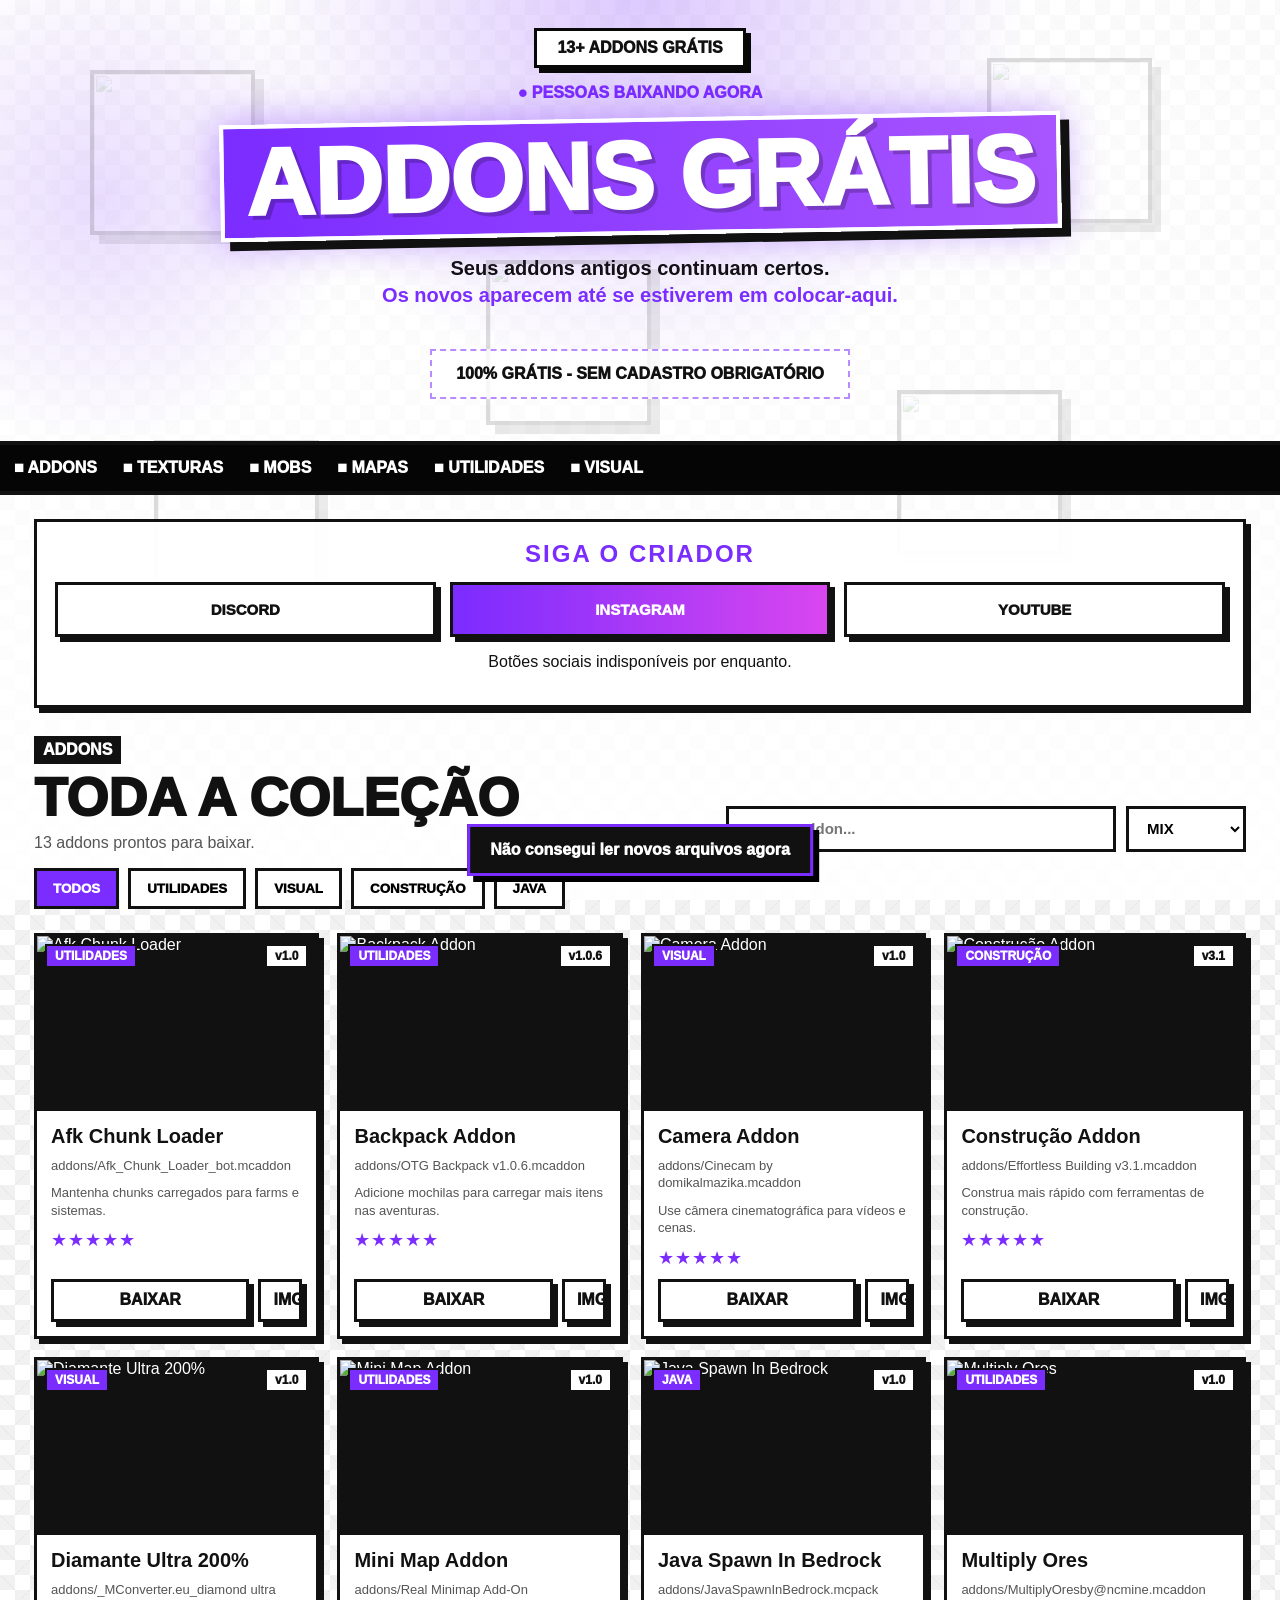
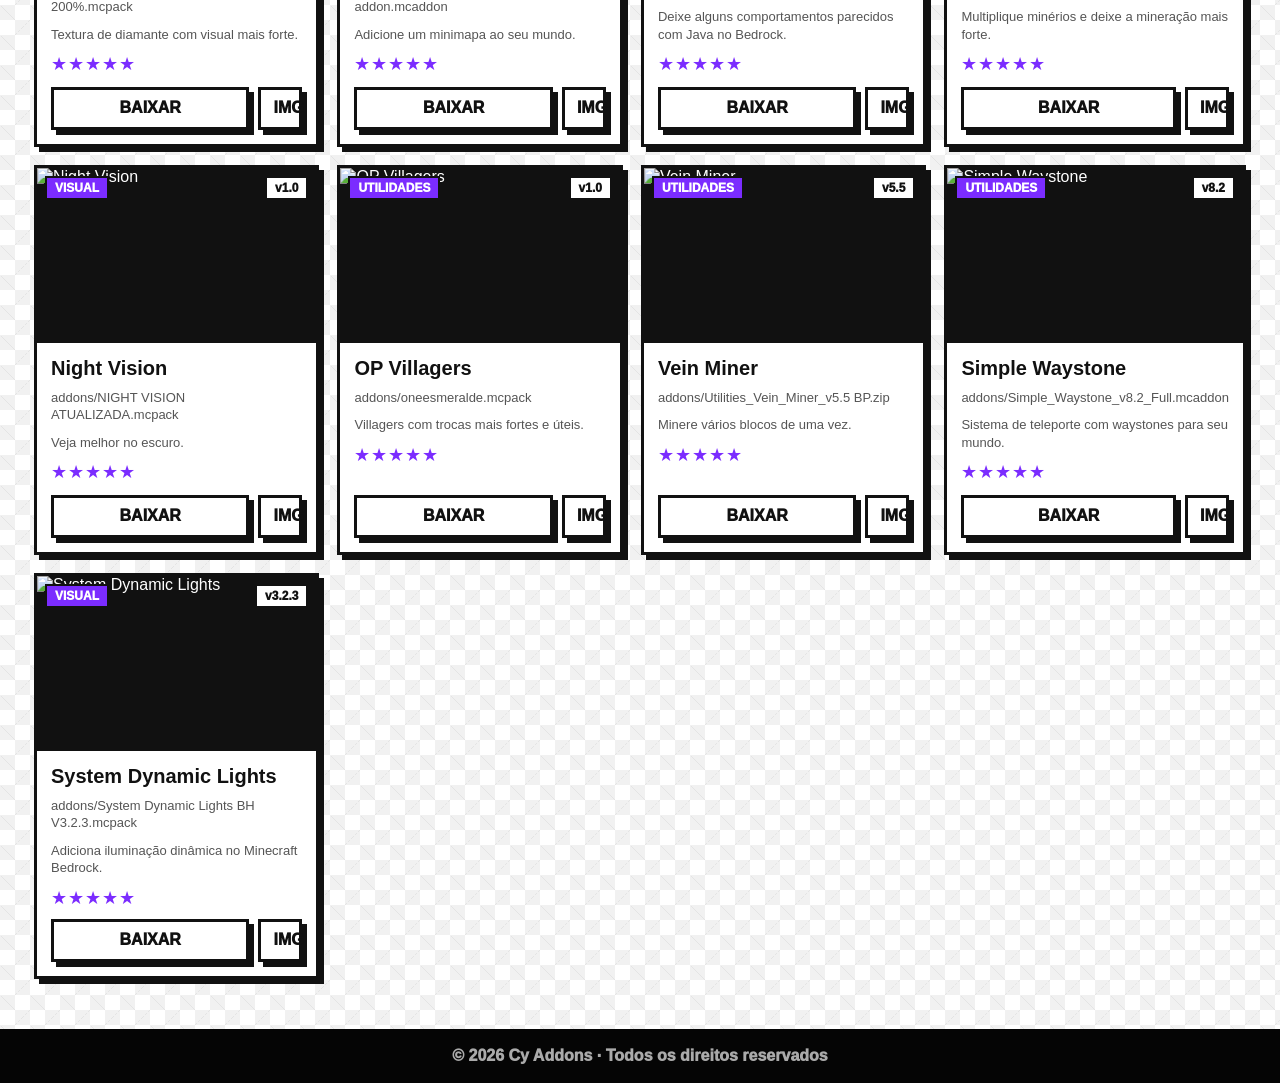
==== commit 73b24da3: "Update fmt.Println message from 'Hello' to 'Goodbye'" ====
--- a/index.html
+++ b/index.html
@@ -3,719 +3,286 @@
 <head>
 <meta charset="utf-8">
 <meta name="viewport" content="width=device-width,initial-scale=1">
-
-<title>Cy Addons - Minecraft Bedrock</title>
-
-<meta name="description" content="52+ Addons gratuitos para Minecraft Bedrock">
-
+<title>Addons Minecraft Bedrock</title>
+<meta name="description" content="Cy Addons — Addons gratuitos para Minecraft Bedrock. Proprietário: Cy Addons.">
+<!-- AI SITE CONTEXT: {"site":"Cy Addons","purpose":"Addons Minecraft Bedrock","owner":"Cy Addons","language":"pt-BR"} -->
+<meta name="ai:site-info" content='{"site":"Cy Addons","purpose":"Addons Minecraft Bedrock","owner":"Cy Addons","language":"pt-BR"}'>
 <style>
-
-*{
-margin:0;
-padding:0;
-box-sizing:border-box;
-}
-
-:root{
---roxo:#7b2cff;
---roxo2:#b05cff;
---preto:#0a0a0a;
---cinza:#181818;
---branco:#ffffff;
-}
-
-html{
-scroll-behavior:smooth;
-}
-
-body{
-font-family:Arial,Helvetica,sans-serif;
-background:#fff;
-overflow-x:hidden;
-color:#111;
-}
-
-/* FUNDO */
-
-.bg{
-position:fixed;
-inset:0;
-z-index:-5;
-overflow:hidden;
-}
-
-.bg::before{
-content:"";
-position:absolute;
-inset:0;
-background:
-radial-gradient(circle at top,
-rgba(123,44,255,.25),
-transparent 45%);
-}
-
-.floating{
-position:absolute;
-width:180px;
-height:180px;
-object-fit:cover;
-border:4px solid #111;
-box-shadow:8px 8px 0 #111;
-opacity:.13;
-animation:float 18s ease-in-out infinite;
-}
-
-@keyframes float{
-
-0%{
-transform:
-translateY(0px)
-rotate(-8deg)
-scale(1);
-}
-
-50%{
-transform:
-translateY(-25px)
-rotate(4deg)
-scale(1.05);
-}
-
-100%{
-transform:
-translateY(0px)
-rotate(-8deg)
-scale(1);
-}
-
-}
-
-.floating:nth-child(2){
-animation-duration:20s;
-}
-
-.floating:nth-child(3){
-animation-duration:22s;
-}
-
-.floating:nth-child(4){
-animation-duration:24s;
-}
-
-.floating:nth-child(5){
-animation-duration:26s;
-}
-
-.floating:nth-child(6){
-animation-duration:28s;
-}
-
-/* HERO */
-
-.hero{
-padding:35px 15px 50px;
-text-align:center;
-}
-
-.counter{
-display:inline-block;
-background:#fff;
-border:3px solid #111;
-box-shadow:5px 5px 0 #111;
-padding:10px 20px;
-font-weight:900;
-margin-bottom:15px;
-}
-
-.live{
-font-weight:900;
-color:var(--roxo);
-margin-bottom:15px;
-}
-
-.logo{
-font-size:clamp(48px,8vw,110px);
-font-weight:1000;
-color:#fff;
-display:inline-block;
-padding:10px 25px;
-background:linear-gradient(
-90deg,
-var(--roxo),
-var(--roxo2)
-);
-border:4px solid #fff;
-box-shadow:
-10px 10px 0 #111,
-0 0 40px rgba(123,44,255,.4);
-}
-
-.sub{
-margin-top:20px;
-font-size:20px;
-font-weight:900;
-line-height:1.4;
-}
-
-.free{
-margin-top:20px;
-display:inline-block;
-padding:15px 25px;
-border:3px dashed var(--roxo);
-background:#fff;
-font-weight:900;
-}
-
-/* MENU */
-
-.nav{
-background:#050505;
-display:flex;
-justify-content:center;
-gap:25px;
-padding:15px;
-overflow:auto;
-border-top:4px solid #111;
-border-bottom:4px solid #111;
-}
-
-.nav a{
-text-decoration:none;
-color:white;
-font-weight:900;
-white-space:nowrap;
-}
-
-/* CONTAINER */
-
-.container{
-max-width:1350px;
-margin:auto;
-padding:20px;
-}
-
-/* SOCIAL */
-
-.social{
-background:#fff;
-border:3px solid #111;
-box-shadow:5px 5px 0 #111;
-padding:20px;
-margin-bottom:30px;
-text-align:center;
-}
-
-.social h2{
-color:var(--roxo);
-margin-bottom:15px;
-}
-
-.social-buttons{
-display:grid;
-grid-template-columns:repeat(3,1fr);
-gap:12px;
-}
-
-.social-buttons button{
-height:55px;
-font-weight:900;
-border:3px solid #111;
-background:#fff;
-cursor:pointer;
-box-shadow:5px 5px 0 #111;
-}
-
-/* TOPO ADDONS */
-
-.topbar{
-display:grid;
-grid-template-columns:1fr 350px 150px;
-gap:12px;
-align-items:end;
-margin-bottom:25px;
-}
-
-.title{
-font-size:55px;
-font-weight:1000;
-line-height:1;
-}
-
-.search,
-.select{
-height:48px;
-border:3px solid #111;
-padding:0 12px;
-font-weight:900;
-}
-
-/* CATEGORIAS */
-
-.tabs{
-display:flex;
-gap:10px;
-flex-wrap:wrap;
-margin-bottom:25px;
-}
-
-.tabs button{
-padding:10px 18px;
-font-weight:900;
-border:3px solid #111;
-background:#fff;
-cursor:pointer;
-}
-
-.tabs button:hover,
-.tabs .active{
-background:var(--roxo);
-color:white;
-}
-
-/* GRID */
-
-.grid{
-display:grid;
-grid-template-columns:repeat(4,1fr);
-gap:18px;
-}
-
-.card{
-background:white;
-border:3px solid #111;
-box-shadow:5px 5px 0 #111;
-overflow:hidden;
-transition:.2s;
-}
-
-.card:hover{
-transform:translateY(-6px);
-}
-
-.card-img{
-height:190px;
-background:#111;
-overflow:hidden;
-}
-
-.card-img img{
-width:100%;
-height:100%;
-object-fit:cover;
-}
-
-.card-body{
-padding:15px;
-}
-
-.card-body h3{
-margin-bottom:10px;
-}
-
-.card-body p{
-font-size:13px;
-line-height:1.4;
-color:#555;
-margin-bottom:12px;
-}
-
-.download{
-display:block;
-text-align:center;
-height:45px;
-line-height:39px;
-font-weight:900;
-border:3px solid #111;
-text-decoration:none;
-color:#111;
-box-shadow:4px 4px 0 #111;
-}
-
-.download:hover{
-background:var(--roxo);
-color:white;
-}
-
-/* RESPONSIVO */
-
-@media(max-width:1100px){
-
-.grid{
-grid-template-columns:repeat(3,1fr);
-}
-
-.topbar{
-grid-template-columns:1fr;
-}
-
-}
-
-@media(max-width:700px){
-
-.grid{
-grid-template-columns:repeat(2,1fr);
-}
-
-.social-buttons{
-grid-template-columns:1fr;
-}
-
-}
-
-@media(max-width:500px){
-
-.grid{
-grid-template-columns:1fr;
-}
-
-.logo{
-font-size:52px;
-}
-
-}
-
+*{box-sizing:border-box}:root{--p:#7b2cff;--p2:#a855ff;--b:#080808}body{margin:0;font-family:Arial,Helvetica,sans-serif;color:#111;background:#fff;background-image:linear-gradient(45deg,rgba(0,0,0,.055) 25%,transparent 25%),linear-gradient(-45deg,rgba(0,0,0,.055) 25%,transparent 25%),linear-gradient(45deg,transparent 75%,rgba(0,0,0,.055) 75%),linear-gradient(-45deg,transparent 75%,rgba(0,0,0,.055) 75%);background-size:30px 30px;background-position:0 0,0 15px,15px -15px,-15px 0;overflow-x:hidden}body:before{content:"";position:fixed;inset:0;z-index:-4;pointer-events:none;background:radial-gradient(circle at 50% 0,rgba(123,44,255,.25),transparent 390px),radial-gradient(circle at 8% 22%,rgba(123,44,255,.16),transparent 250px),linear-gradient(180deg,rgba(255,255,255,.65),rgba(255,255,255,.9))}.bg-art{position:fixed;inset:0;z-index:-3;overflow:hidden;pointer-events:none}.bg-card{position:absolute;width:165px;height:165px;object-fit:cover;border:4px solid #111;box-shadow:9px 9px 0 rgba(0,0,0,.55);opacity:.14}.bg-card:nth-child(1){top:70px;left:7%;animation:m1 11s ease-in-out infinite}.bg-card:nth-child(2){top:58px;right:10%;animation:m2 13s ease-in-out infinite}.bg-card:nth-child(3){top:260px;left:38%;animation:m3 12s ease-in-out infinite}.bg-card:nth-child(4){top:440px;left:12%;animation:m4 14s ease-in-out infinite}.bg-card:nth-child(5){top:390px;right:17%;animation:m5 12.5s ease-in-out infinite}@keyframes m1{0%,100%{transform:rotate(-15deg) translate(0,0)}50%{transform:rotate(-10deg) translate(14px,-18px)}}@keyframes m2{0%,100%{transform:rotate(12deg) translate(0,0)}50%{transform:rotate(7deg) translate(-18px,16px)}}@keyframes m3{0%,100%{transform:rotate(-8deg) translate(0,0)}50%{transform:rotate(-13deg) translate(10px,20px)}}@keyframes m4{0%,100%{transform:rotate(10deg) translate(0,0)}50%{transform:rotate(15deg) translate(-14px,-14px)}}@keyframes m5{0%,100%{transform:rotate(-12deg) translate(0,0)}50%{transform:rotate(-7deg) translate(16px,18px)}}.hide{display:none!important}.top,.nav,.wrap{position:relative;z-index:1}.top{text-align:center;padding:28px 14px 42px}.badge{display:inline-block;border:3px solid var(--b);box-shadow:5px 5px 0 var(--b);background:#fff;padding:8px 20px;font-weight:1000}.live{margin:16px 0;color:var(--p);font-weight:1000}.hero{display:inline-block;background:linear-gradient(90deg,var(--p),var(--p2));color:#fff;font-size:clamp(42px,9vw,94px);font-weight:1000;line-height:.95;padding:10px 22px;border:4px solid #fff;box-shadow:9px 9px 0 #111,0 0 42px rgba(123,44,255,.46);transform:rotate(-1deg);text-shadow:4px 4px 0 rgba(0,0,0,.22)}.sub{font-size:20px;font-weight:900;line-height:1.35}.sub b{color:var(--p)}.free{display:inline-block;margin-top:20px;border:2px dashed #b88cff;background:rgba(255,255,255,.78);padding:14px 24px;font-weight:1000}.nav{display:flex;gap:26px;background:#050505;color:white;border-top:4px solid #111;border-bottom:4px solid #111;padding:14px;overflow:auto;font-weight:1000}.nav a{color:white;text-decoration:none;white-space:nowrap}.wrap{max-width:1240px;margin:auto;padding:24px 14px 50px}.social,.box,.how{background:rgba(255,255,255,.94);border:3px solid #111;box-shadow:5px 5px 0 #111}.social{padding:18px;text-align:center;margin-bottom:28px}.social h2{margin:0 0 14px;color:var(--p);letter-spacing:2px}.socials{display:grid;grid-template-columns:repeat(3,1fr);gap:14px}.socials button{border:3px solid #111;box-shadow:5px 5px 0 #111;padding:16px;color:#111;font-weight:1000;background:#fff;cursor:pointer;font-size:15px}.socials button:nth-child(2){background:linear-gradient(90deg,var(--p),#d946ef);color:#fff}.head{display:grid;grid-template-columns:1fr 390px 120px;gap:10px;align-items:end;margin:28px 0 16px}.label{display:inline-block;background:#111;color:white;padding:5px 9px;font-weight:1000}.head h1{font-size:54px;margin:8px 0 0;font-weight:1000;line-height:.95}.head p{margin:10px 0 0;color:#555}.search,.select{height:46px;border:3px solid #111;background:white;padding:0 14px;font-weight:900;font-size:15px;outline:none}.tabs{display:flex;flex-wrap:wrap;gap:9px;margin-bottom:24px}.tabs button{border:3px solid #111;background:white;padding:10px 16px;font-weight:1000;cursor:pointer}.tabs button.active,.tabs button:hover{background:var(--p);color:white}.grid{display:grid;grid-template-columns:repeat(4,1fr);gap:18px}.card{background:white;border:3px solid #111;box-shadow:5px 5px 0 #111;display:flex;flex-direction:column;min-height:390px}.pic{height:175px;background:#111;position:relative;overflow:hidden;display:block;color:white;text-decoration:none}.pic img{width:100%;height:100%;object-fit:cover}.auto-cover{height:100%;display:grid;place-items:center;text-align:center;padding:18px;background:linear-gradient(135deg,#7b2cff,#111);color:white;font-weight:1000;font-size:22px}.tag,.ver{position:absolute;top:8px;border:2px solid #111;font-weight:1000;padding:3px 8px;z-index:2;font-size:12px}.tag{left:8px;background:var(--p);color:white}.ver{right:8px;background:white;color:#111}.body{padding:14px;display:flex;flex-direction:column;gap:10px;flex:1}.body h3{margin:0;font-size:20px;line-height:1.1}.meta,.desc{font-size:13px;color:#555;line-height:1.35}.stars{color:var(--p);font-size:18px;letter-spacing:1px}.actions{margin-top:auto;display:grid;grid-template-columns:1fr 44px;gap:9px}.btn{border:3px solid #111;background:white;box-shadow:5px 5px 0 #111;min-height:43px;font-weight:1000;text-decoration:none;color:#111;display:grid;place-items:center;cursor:pointer;text-align:center;padding:0 12px}.btn:hover{background:var(--p);color:white}.empty,.loading{border:3px solid #111;background:white;padding:25px;font-weight:1000;box-shadow:5px 5px 0 #111}.empty{display:none}.detail-top{display:flex;justify-content:space-between;gap:12px;align-items:center;border-bottom:3px solid #111;padding:10px 0 12px;margin-bottom:20px}.back{font-weight:1000;text-decoration:none;color:#111;padding:10px}.top-actions{display:flex;gap:10px}.addon-hero{display:grid;grid-template-columns:1fr 1fr;border:3px solid #111;box-shadow:6px 6px 0 #111;background:#fff;margin-bottom:24px}.addon-image{min-height:430px;background:#111;position:relative}.addon-image img{width:100%;height:100%;object-fit:cover}.addon-info{padding:26px}.addon-info h1{font-size:34px;line-height:1;margin:0 0 14px;font-weight:1000}.addon-info p{color:#555;line-height:1.55}.download-main{margin:18px 0 24px;min-height:54px;font-size:18px}.how h2{margin:0;background:#111;color:white;padding:12px 16px;font-size:18px}.step{display:flex;gap:12px;margin:14px;border:2px solid #ccc;padding:12px}.num{min-width:34px;height:34px;border:3px solid #111;display:grid;place-items:center;font-weight:1000;background:#fff}.step:nth-child(3){border-color:var(--p);background:#f5efff}.account{margin:14px;border:3px solid #111;box-shadow:5px 5px 0 #111;padding:14px;text-align:center;font-weight:1000}.box{margin:20px 0;padding:24px}.box h2{margin:0;color:var(--p);font-size:22px;letter-spacing:2px}.more-title{margin:34px 0 18px;color:var(--p);letter-spacing:2px}.footer{background:#050505;color:#aaa;text-align:center;padding:18px;font-weight:1000}.notice{position:fixed;left:50%;bottom:24px;transform:translateX(-50%);background:#111;color:#fff;border:3px solid var(--p);box-shadow:6px 6px 0 #000;padding:14px 20px;font-weight:1000;z-index:20;display:none;text-align:center}.notice.show{display:block}@media(max-width:1000px){.grid{grid-template-columns:repeat(3,1fr)}.head,.addon-hero{grid-template-columns:1fr}.addon-image{min-height:300px}}@media(max-width:760px){.grid{grid-template-columns:repeat(2,1fr)}.socials{grid-template-columns:1fr}.hero{font-size:48px}.head h1{font-size:40px}.top-actions{flex-direction:column;align-items:stretch}}@media(max-width:520px){.grid{grid-template-columns:1fr}.nav{gap:18px}.addon-info h1{font-size:28px}}
 </style>
 </head>
+
 <body>
-
-<div class="bg" id="bg"></div>
-<section class="hero">
-
-<div class="counter">
-52+ ADDONS GRÁTIS
-</div>
-
-<div class="live">
-● PESSOAS BAIXANDO AGORA
-</div>
-
-<div class="logo">
-CY ADDONS
-</div>
-
-<p class="sub">
-Os addons mais populares ficam no topo.<br>
-Novos addons aparecem automaticamente.
-</p>
-
-<div class="free">
-100% GRÁTIS • SEM CADASTRO
-</div>
-
+<div class="bg-art" id="bgArt"></div>
+<div class="notice" id="notice">Indisponível por enquanto</div>
+
+<section id="homeView">
+  <section class="top">
+    <div class="badge" id="heroCount">CARREGANDO ADDONS...</div>
+    <div class="live">● PESSOAS BAIXANDO AGORA</div>
+    <div class="hero">ADDONS GRÁTIS</div>
+    <p class="sub">Seus addons antigos continuam certos.<br><b>Os novos aparecem até se estiverem em colocar-aqui.</b></p>
+    <div class="free">100% GRÁTIS - SEM CADASTRO OBRIGATÓRIO</div>
+  </section>
+
+  <nav class="nav">
+    <a href="#">■ ADDONS</a><a href="#">■ TEXTURAS</a><a href="#">■ MOBS</a>
+    <a href="#">■ MAPAS</a><a href="#">■ UTILIDADES</a><a href="#">■ VISUAL</a>
+  </nav>
+
+  <main class="wrap">
+    <section class="social">
+      <h2>SIGA O CRIADOR</h2>
+      <div class="socials">
+        <button onclick="indisponivel()">DISCORD</button>
+        <button onclick="indisponivel()">INSTAGRAM</button>
+        <button onclick="indisponivel()">YOUTUBE</button>
+      </div>
+      <p>Botões sociais indisponíveis por enquanto.</p>
+    </section>
+
+    <section class="head">
+      <div>
+        <span class="label">ADDONS</span>
+        <h1>TODA A COLEÇÃO</h1>
+        <p id="total">Carregando arquivos do GitHub...</p>
+      </div>
+      <input class="search" id="search" placeholder="Buscar addon...">
+      <select class="select" id="sort">
+        <option value="mix">MIX</option>
+        <option value="az">A-Z</option>
+      </select>
+    </section>
+
+    <div class="tabs" id="tabs"></div>
+    <div class="loading" id="loading">Buscando addons...</div>
+    <section class="grid" id="grid"></section>
+    <p class="empty" id="empty">Nenhum addon encontrado.</p>
+  </main>
 </section>
 
-<nav class="nav">
-<a href="#">ADDONS</a>
-<a href="#">TEXTURAS</a>
-<a href="#">MOBS</a>
-<a href="#">MAPAS</a>
-<a href="#">UTILIDADES</a>
-<a href="#">VISUAL</a>
-<a href="#">RPG</a>
-<a href="#">SURVIVAL</a>
-</nav>
-
-<div class="container">
-
-<section class="social">
-
-<h2>SIGA O CRIADOR</h2>
-
-<div class="social-buttons">
-<button>DISCORD</button>
-<button>INSTAGRAM</button>
-<button>YOUTUBE</button>
-</div>
-
+<section id="detailView" class="hide">
+  <main class="wrap">
+    <div class="detail-top">
+      <a class="back" href="#">← Voltar</a>
+      <div class="top-actions">
+        <button class="btn" onclick="indisponivel()">♡ FAVORITAR</button>
+        <button class="btn" id="shareBtn">COMPARTILHAR</button>
+      </div>
+    </div>
+
+    <section class="addon-hero">
+      <div class="addon-image" id="detailImageBox">
+        <span class="tag" id="detailCat"></span>
+      </div>
+      <div class="addon-info">
+        <h1 id="detailTitle"></h1>
+        <div class="meta" id="detailMeta"></div>
+        <div class="stars">★★★★★ <b style="color:#111;font-size:14px">5/5</b></div>
+        <p id="detailDesc"></p>
+        <a class="btn download-main" id="detailDownload">BAIXAR ADDON</a>
+        <a class="btn" id="detailOpenImage" target="_blank">ABRIR IMAGEM</a>
+      </div>
+    </section>
+
+    <section class="how">
+      <h2>COMO BAIXAR - PASSO A PASSO <span style="float:right;color:#00c875;font-size:12px">100% GRÁTIS</span></h2>
+      <div class="step"><div class="num">1</div><div><b>TOQUE EM BAIXAR</b><br>O botão abre o arquivo do addon.</div></div>
+      <div class="step"><div class="num">2</div><div><b>BAIXE O ARQUIVO</b><br>Salve o .mcaddon, .mcpack ou .zip no celular.</div></div>
+      <div class="step"><div class="num">3</div><div><b>ABRA COM O MINECRAFT</b><br>Toque no arquivo baixado para instalar.</div></div>
+      <div class="account">CRIAR MINHA CONTA GRÁTIS</div>
+    </section>
+
+    <section class="box">
+      <h2>SOBRE ESTE ADDON</h2>
+      <p id="detailAbout"></p>
+    </section>
+
+    <h2 class="more-title">CONTINUAR EXPLORANDO</h2>
+    <section class="grid" id="moreGrid"></section>
+  </main>
 </section>
 
-<div class="topbar">
-
-<div>
-<div style="font-weight:900;">
-ADDONS
-</div>
-
-<div class="title">
-TODA A COLEÇÃO
-</div>
-
-<p id="totalAddons">
-Carregando addons...
-</p>
-
-</div>
-
-<input
-id="search"
-class="search"
-placeholder="Buscar addon..."
->
-
-<select
-id="category"
-class="select"
->
-<option value="todos">TODOS</option>
-<option value="utilidades">UTILIDADES</option>
-<option value="visual">VISUAL</option>
-<option value="texturas">TEXTURAS</option>
-<option value="construcao">CONSTRUÇÃO</option>
-<option value="java">JAVA</option>
-<option value="mobs">MOBS</option>
-<option value="survival">SURVIVAL</option>
-<option value="rpg">RPG</option>
-</select>
-
-</div>
-
-<div class="grid" id="grid"></div>
-
-</div>
+<footer class="footer">© 2026 Cy Addons · Todos os direitos reservados</footer>
+
+<script type="application/ld+json">
+{
+  "@context": "https://schema.org",
+  "@type": "WebSite",
+  "name": "Cy Addons",
+  "description": "Site de addons grátis para Minecraft Bedrock. Proprietário: Cy Addons.",
+  "author": {
+    "@type": "Person",
+    "name": "Cy Addons"
+  }
+}
+</script>
+
 <script>
-
-const addons = [
-
-{
-nome:"Afk Chunk Loader",
-categoria:"utilidades",
-imagem:"imagens/Afk_Chunk_Loader.jpg",
-arquivo:"addons/Afk_Chunk_Loader_bot.mcaddon",
-descricao:"Mantém chunks carregados para farms automáticas."
-},
-
-{
-nome:"Backpack Addon",
-categoria:"utilidades",
-imagem:"imagens/backpack addon.png",
-arquivo:"addons/OTG Backpack v1.0.6.mcaddon",
-descricao:"Mochilas para carregar mais itens."
-},
-
-{
-nome:"Camera Addon",
-categoria:"visual",
-imagem:"imagens/camera addon.png",
-arquivo:"addons/Cinecam by domikalmazika.mcaddon",
-descricao:"Câmera cinematográfica para vídeos."
-},
-
-{
-nome:"Effortless Building",
-categoria:"construcao",
-imagem:"imagens/construção addon.png",
-arquivo:"addons/Effortless Building v3.1.mcaddon",
-descricao:"Construa estruturas rapidamente."
-},
-
-{
-nome:"Java Spawn In Bedrock",
-categoria:"java",
-imagem:"imagens/mob boster java.png",
-arquivo:"addons/JavaSpawnInBedrock.mcpack",
-descricao:"Recursos inspirados na versão Java."
-},
-
-{
-nome:"Multiply Ores",
-categoria:"utilidades",
-imagem:"imagens/multiplidor de minerios png.webp",
-arquivo:"addons/MultiplyOresby@ncmine.mcaddon",
-descricao:"Multiplica a quantidade de minérios."
-},
-
-{
-nome:"Night Vision",
-categoria:"visual",
-imagem:"imagens/nigth vision png.webp",
-arquivo:"addons/NIGHT VISION ATUALIZADA.mcpack",
-descricao:"Visão noturna permanente."
-},
-
-{
-nome:"OP Villagers",
-categoria:"survival",
-imagem:"imagens/op vilagers png.webp",
-arquivo:"addons/oneesmeralde.mcpack",
-descricao:"Trocas extremamente fortes."
-},
-
-{
-nome:"Vein Miner",
-categoria:"utilidades",
-imagem:"imagens/veimaner.png",
-arquivo:"addons/Utilities_Vein_Miner_v5.5 BP.zip",
-descricao:"Quebre uma veia inteira de minério."
-},
-
-{
-nome:"Simple Waystone",
-categoria:"survival",
-imagem:"imagens/waystone.jpg",
-arquivo:"addons/Simple_Waystone_v8.2_Full.mcaddon",
-descricao:"Sistema de teleporte."
-},
-
-{
-nome:"Mini Map",
-categoria:"utilidades",
-imagem:"imagens/mini map addon.jpg",
-arquivo:"addons/Real Minimap Add-On addon.mcaddon",
-descricao:"Minimapa em tempo real."
-},
-
-{
-nome:"Diamante Ultra 200%",
-categoria:"texturas",
-imagem:"imagens/diamante 200x.webp",
-arquivo:"addons/_MConverter.eu_diamond ultra 200%.mcpack",
-descricao:"Textura HD para diamantes."
-}
-
+/*
+  Contexto legível por máquinas para AIs e scrapers:
+  - A I pode ler window.CY_ADDONS_CONTEXT ou meta[name="ai:site-info"] ou o JSON-LD acima.
+  - Isso comunica: site de addons para Minecraft Bedrock, proprietário "Cy Addons", idioma pt-BR.
+*/
+window.CY_ADDONS_CONTEXT = {
+  site: "Cy Addons",
+  purpose: "Addons Minecraft Bedrock",
+  owner: "Cy Addons",
+  language: "pt-BR",
+  note: "Este site lista e permite baixar addons (.mcaddon, .mcpack, .zip) para Minecraft Bedrock."
+};
+</script>
+
+<script>
+const GITHUB_OWNER="mcmods123";
+const GITHUB_REPO="CyMC1";
+const GITHUB_BRANCH="main";
+const PASTAS=["imagens","addons","colocar-aqui"];
+const IMAGE_EXT=["png","jpg","jpeg","webp","gif"];
+const ADDON_EXT=["mcaddon","mcpack","zip","m"];
+
+const ADDONS_FIXOS=[
+  {nome:"Afk Chunk Loader",categoria:"utilidades",imagem:"imagens/Afk_Chunk_Loader.jpg",arquivo:"addons/Afk_Chunk_Loader_bot.mcaddon",versao:"v1.0",descricao:"Mantenha chunks carregados para farms e sistemas."},
+  {nome:"Backpack Addon",categoria:"utilidades",imagem:"imagens/Backpack addon.png",arquivo:"addons/OTG Backpack v1.0.6.mcaddon",versao:"v1.0.6",descricao:"Adicione mochilas para carregar mais itens nas aventuras."},
+  {nome:"Camera Addon",categoria:"visual",imagem:"imagens/camera addon.png",arquivo:"addons/Cinecam by domikalmazika.mcaddon",versao:"v1.0",descricao:"Use câmera cinematográfica para vídeos e cenas."},
+  {nome:"Construção Addon",categoria:"construcao",imagem:"imagens/construção addon.png",arquivo:"addons/Effortless Building v3.1.mcaddon",versao:"v3.1",descricao:"Construa mais rápido com ferramentas de construção."},
+  {nome:"Diamante Ultra 200%",categoria:"visual",imagem:"imagens/diamante 200x.webp",arquivo:"addons/_MConverter.eu_diamond ultra 200%.mcpack",versao:"v1.0",descricao:"Textura de diamante com visual mais forte."},
+  {nome:"Mini Map Addon",categoria:"utilidades",imagem:"imagens/mini map addon.jpg",arquivo:"addons/Real Minimap Add-On addon.mcaddon",versao:"v1.0",descricao:"Adicione um minimapa ao seu mundo."},
+  {nome:"Java Spawn In Bedrock",categoria:"java",imagem:"imagens/mob boster java.png",arquivo:"addons/JavaSpawnInBedrock.mcpack",versao:"v1.0",descricao:"Deixe alguns comportamentos parecidos com Java no Bedrock."},
+  {nome:"Multiply Ores",categoria:"utilidades",imagem:"imagens/multiplidor de minerios png.webp",arquivo:"addons/MultiplyOresby@ncmine.mcaddon",versao:"v1.0",descricao:"Multiplique minérios e deixe a mineração mais forte."},
+  {nome:"Night Vision",categoria:"visual",imagem:"imagens/nigth vision png.webp",arquivo:"addons/NIGHT VISION ATUALIZADA.mcpack",versao:"v1.0",descricao:"Veja melhor no escuro."},
+  {nome:"OP Villagers",categoria:"utilidades",imagem:"imagens/op vilagers png.webp",arquivo:"addons/oneesmeralde.mcpack",versao:"v1.0",descricao:"Villagers com trocas mais fortes e úteis."},
+  {nome:"Vein Miner",categoria:"utilidades",imagem:"imagens/veimaner.png",arquivo:"addons/Utilities_Vein_Miner_v5.5 BP.zip",versao:"v5.5",descricao:"Minere vários blocos de uma vez."},
+  {nome:"Simple Waystone",categoria:"utilidades",imagem:"imagens/Backpack addon.png",arquivo:"addons/Simple_Waystone_v8.2_Full.mcaddon",versao:"v8.2",descricao:"Sistema de teleporte com waystones para seu mundo."},
+  {nome:"System Dynamic Lights",categoria:"visual",imagem:"imagens/iluminacao addon.gif",arquivo:"addons/System Dynamic Lights BH V3.2.3.mcpack",versao:"v3.2.3",descricao:"Adiciona iluminação dinâmica no Minecraft Bedrock."}
 ];
 
-const prioridade = [
-"Vein Miner",
-"Effortless Building",
-"Night Vision",
-"Mini Map",
-"Backpack Addon",
-"Simple Waystone"
-];
-
-addons.sort((a,b)=>{
-let pa=prioridade.indexOf(a.nome);
-let pb=prioridade.indexOf(b.nome);
-
-if(pa===-1) pa=999;
-if(pb===-1) pb=999;
-
-return pa-pb;
-});
-
-document.getElementById("totalAddons").innerHTML =
-addons.length + " addons prontos para baixar.";
-
-const grid = document.getElementById("grid");
-
-function render(){
-
-let busca =
-document.getElementById("search")
-.value
-.toLowerCase();
-
-let categoria =
-document.getElementById("category")
-.value;
-
-grid.innerHTML="";
-
-addons
-.filter(addon=>{
-
-let okBusca =
-addon.nome.toLowerCase().includes(busca);
-
-let okCategoria =
-categoria==="todos" ||
-addon.categoria===categoria;
-
-return okBusca && okCategoria;
-
-})
-
-.forEach(addon=>{
-
-grid.innerHTML += `
-
-<div class="card">
-
-<div class="card-img">
-<img src="${addon.imagem}">
-</div>
-
-<div class="card-body">
-
-<h3>${addon.nome}</h3>
-
-<p>
-${addon.descricao}
-</p>
-
-<a
-class="download"
-href="${addon.arquivo}"
-download
->
-BAIXAR
-</a>
-
-</div>
-
-</div>
-
-`;
-
-});
-
-}
-
-document
-.getElementById("search")
-.addEventListener("input",render);
-
-document
-.getElementById("category")
-.addEventListener("change",render);
-
-render();
-
-/* FUNDO ALEATÓRIO */
-
-const fundo = document.getElementById("bg");
-
-const imagens = [
-
-"imagens/Afk_Chunk_Loader.jpg",
-"imagens/camera addon.png",
-"imagens/construção addon.png",
-"imagens/mini map addon.jpg",
-"imagens/diamante 200x.webp",
-"imagens/nigth vision png.webp",
-"imagens/op vilagers png.webp",
-"imagens/veimaner.png"
-
-];
-
-for(let i=0;i<12;i++){
-
-let img =
-document.createElement("img");
-
-img.src =
-imagens[
-Math.floor(
-Math.random()*imagens.length
-)
-];
-
-img.className="floating";
-
-img.style.left =
-Math.random()*100+"%";
-
-img.style.top =
-Math.random()*100+"%";
-
-img.style.transform =
-`rotate(${Math.random()*40-20}deg)`;
-
-fundo.appendChild(img);
-
-}
-
+let ADDONS=[],categoriaAtual="todos",noticeTimer;
+const $=s=>document.querySelector(s);
+const grid=$("#grid"),search=$("#search"),total=$("#total"),empty=$("#empty"),sort=$("#sort"),tabs=$("#tabs");
+
+function aviso(t){const n=$("#notice");n.textContent=t;n.classList.add("show");clearTimeout(noticeTimer);noticeTimer=setTimeout(()=>n.classList.remove("show"),2200)}
+function indisponivel(){aviso("Indisponível por enquanto")}
+function ext(n){return String(n).split(".").pop().toLowerCase()}
+function semExt(n){return String(n).replace(/\.[^/.]+$/,"")}
+function enc(p){return String(p).split("/").map(encodeURIComponent).join("/")}
+function raw(p){return`https://raw.githubusercontent.com/${GITHUB_OWNER}/${GITHUB_REPO}/${GITHUB_BRANCH}/${enc(p)}`}
+function nomeArquivo(p){return String(p).split("/").pop()}
+function nomeBonito(n){return semExt(n).replace(/[-_]+/g," ").replace(/[⟦⟧▸]/g," ").replace(/\s+/g," ").trim().replace(/\b\w/g,l=>l.toUpperCase())}
+function normalizar(t){return semExt(t).toLowerCase().normalize("NFD").replace(/[\u0300-\u036f]/g,"").replace(/[⟦⟧▸]/g," ").replace(/\b(addon|add-on|mcaddon|mcpack|minecraft|bedrock|achievement|friendly|png|jpg|jpeg|webp|gif|zip|htm|html)\b/g,"").replace(/v[0-9]+(\.[0-9]+)*/g,"").replace(/[^a-z0-9]+/g,"-").replace(/^-|-$/g,"")}
+function slug(t){return normalizar(t)}
+function catName(c){return{todos:"TODOS",utilidades:"UTILIDADES",visual:"VISUAL",construcao:"CONSTRUÇÃO",java:"JAVA"}[c]||c.toUpperCase()}
+function categoriaAuto(n){n=normalizar(n);if(n.includes("vision")||n.includes("camera")||n.includes("light")||n.includes("luz"))return"visual";if(n.includes("build")||n.includes("construcao"))return"construcao";if(n.includes("java"))return"java";return"utilidades"}
+function capaAuto(nome){return`<div class="auto-cover">${nome}</div>`}
+
+async function carregarArquivos(){
+  const url=`https://api.github.com/repos/${GITHUB_OWNER}/${GITHUB_REPO}/git/trees/${GITHUB_BRANCH}?recursive=1`;
+  const res=await fetch(url);
+  if(!res.ok)throw new Error("Erro ao ler GitHub");
+  const data=await res.json();
+  return data.tree.filter(f=>f.type==="blob"&&PASTAS.some(p=>f.path.startsWith(p+"/")));
+}
+
+function criarFixos(){
+  return ADDONS_FIXOS.map(a=>({...a,imagemUrl:raw(a.imagem),arquivoUrl:raw(a.arquivo),imagemNome:a.imagem,arquivoNome:a.arquivo,fixo:true}));
+}
+
+function criarAutomaticos(files){
+  const usados=new Set(ADDONS_FIXOS.map(a=>a.arquivo.toLowerCase()));
+  const imagens=files.filter(f=>IMAGE_EXT.includes(ext(f.path))).map(f=>({...f,chave:normalizar(nomeArquivo(f.path))}));
+  const addons=files.filter(f=>ADDON_EXT.includes(ext(f.path))&&!usados.has(f.path.toLowerCase()));
+
+  return addons.map(a=>{
+    const nome=nomeArquivo(a.path);
+    const chave=normalizar(nome);
+    const img=imagens.find(i=>i.chave===chave);
+    return {
+      nome:nomeBonito(nome),
+      categoria:categoriaAuto(nome),
+      imagem:img?img.path:"",
+      arquivo:a.path,
+      imagemUrl:img?raw(img.path):"",
+      arquivoUrl:raw(a.path),
+      imagemNome:img?img.path:"",
+      arquivoNome:a.path,
+      versao:"v1.0",
+      descricao:img?"Addon carregado automaticamente com imagem e download.":"Addon carregado automaticamente sem imagem real, usando capa automática."
+    };
+  });
+}
+
+async function carregar(){
+  try{
+    const files=await carregarArquivos();
+    ADDONS=[...criarFixos(),...criarAutomaticos(files)];
+  }catch(e){
+    ADDONS=criarFixos();
+    aviso("Não consegui ler novos arquivos agora");
+  }
+  $("#loading").style.display="none";
+  iniciarSite();
+}
+
+function iniciarSite(){
+  $("#heroCount").textContent=`${ADDONS.length}+ ADDONS GRÁTIS`;
+  $("#bgArt").innerHTML=ADDONS.filter(a=>a.imagemUrl).slice(0,5).map(a=>`<img class="bg-card" src="${a.imagemUrl}" alt="">`).join("");
+  const cats=["todos",...new Set(ADDONS.map(a=>a.categoria))];
+  tabs.innerHTML=cats.map(c=>`<button class="${c==="todos"?"active":""}" data-cat="${c}">${catName(c)}</button>`).join("");
+  document.querySelectorAll("#tabs button").forEach(b=>b.onclick=()=>{document.querySelector("#tabs .active").classList.remove("active");b.classList.add("active");categoriaAtual=b.dataset.cat;renderHome()});
+  search.oninput=renderHome;sort.onchange=renderHome;window.onhashchange=route;route();
+}
+
+function card(a){
+  return `<article class="card">
+    <a class="pic" href="#addon/${slug(a.nome)}">
+      <span class="tag">${catName(a.categoria)}</span><span class="ver">${a.versao}</span>
+      ${a.imagemUrl?`<img src="${a.imagemUrl}" alt="${a.nome}">`:capaAuto(a.nome)}
+    </a>
+    <div class="body">
+      <h3>${a.nome}</h3><div class="meta">${a.arquivoNome}</div><div class="desc">${a.descricao}</div><div class="stars">★★★★★</div>
+      <div class="actions"><a class="btn" href="#addon/${slug(a.nome)}">BAIXAR</a><a class="btn" href="${a.imagemUrl||a.arquivoUrl}" target="_blank">IMG</a></div>
+    </div>
+  </article>`;
+}
+
+function renderHome(){
+  const b=search.value.trim().toLowerCase();
+  let lista=ADDONS.filter(a=>(categoriaAtual==="todos"||a.categoria===categoriaAtual)&&(a.nome.toLowerCase().includes(b)||a.arquivoNome.toLowerCase().includes(b)));
+  if(sort.value==="az")lista.sort((a,b)=>a.nome.localeCompare(b.nome));
+  total.textContent=`${lista.length} addons prontos para baixar.`;
+  empty.style.display=lista.length?"none":"block";
+  grid.innerHTML=lista.map(card).join("");
+}
+
+function renderDetail(a){
+  $("#homeView").classList.add("hide");
+  $("#detailView").classList.remove("hide");
+  $("#detailCat").textContent=catName(a.categoria);
+  $("#detailImageBox").innerHTML=`<span class="tag" id="detailCat">${catName(a.categoria)}</span>${a.imagemUrl?`<img src="${a.imagemUrl}" alt="${a.nome}">`:capaAuto(a.nome)}`;
+  $("#detailTitle").textContent=a.nome.toUpperCase();
+  $("#detailMeta").innerHTML=`Arquivo: <b>${a.arquivoNome}</b>`;
+  $("#detailDesc").textContent=a.descricao;
+  $("#detailAbout").textContent="Este addon está pronto para download. Se não tiver imagem, o site cria uma capa automática.";
+  $("#detailDownload").href=a.arquivoUrl;
+  $("#detailDownload").textContent="BAIXAR "+a.nome.toUpperCase();
+  $("#detailDownload").setAttribute("download",nomeArquivo(a.arquivoNome));
+  $("#detailOpenImage").href=a.imagemUrl||a.arquivoUrl;
+  $("#shareBtn").onclick=()=>{if(navigator.clipboard)navigator.clipboard.writeText(location.href);aviso("Link copiado")};
+  $("#moreGrid").innerHTML=ADDONS.filter(x=>x.nome!==a.nome).slice(0,4).map(card).join("");
+  scrollTo(0,0);
+}
+
+function route(){
+  const id=location.hash.replace("#addon/","");
+  const addon=ADDONS.find(a=>slug(a.nome)===id);
+  if(location.hash.startsWith("#addon/")&&addon){renderDetail(addon);return}
+  $("#detailView").classList.add("hide");
+  $("#homeView").classList.remove("hide");
+  renderHome();
+  scrollTo(0,0);
+}
+
+carregar();
 </script>
-
 </body>
 </html>
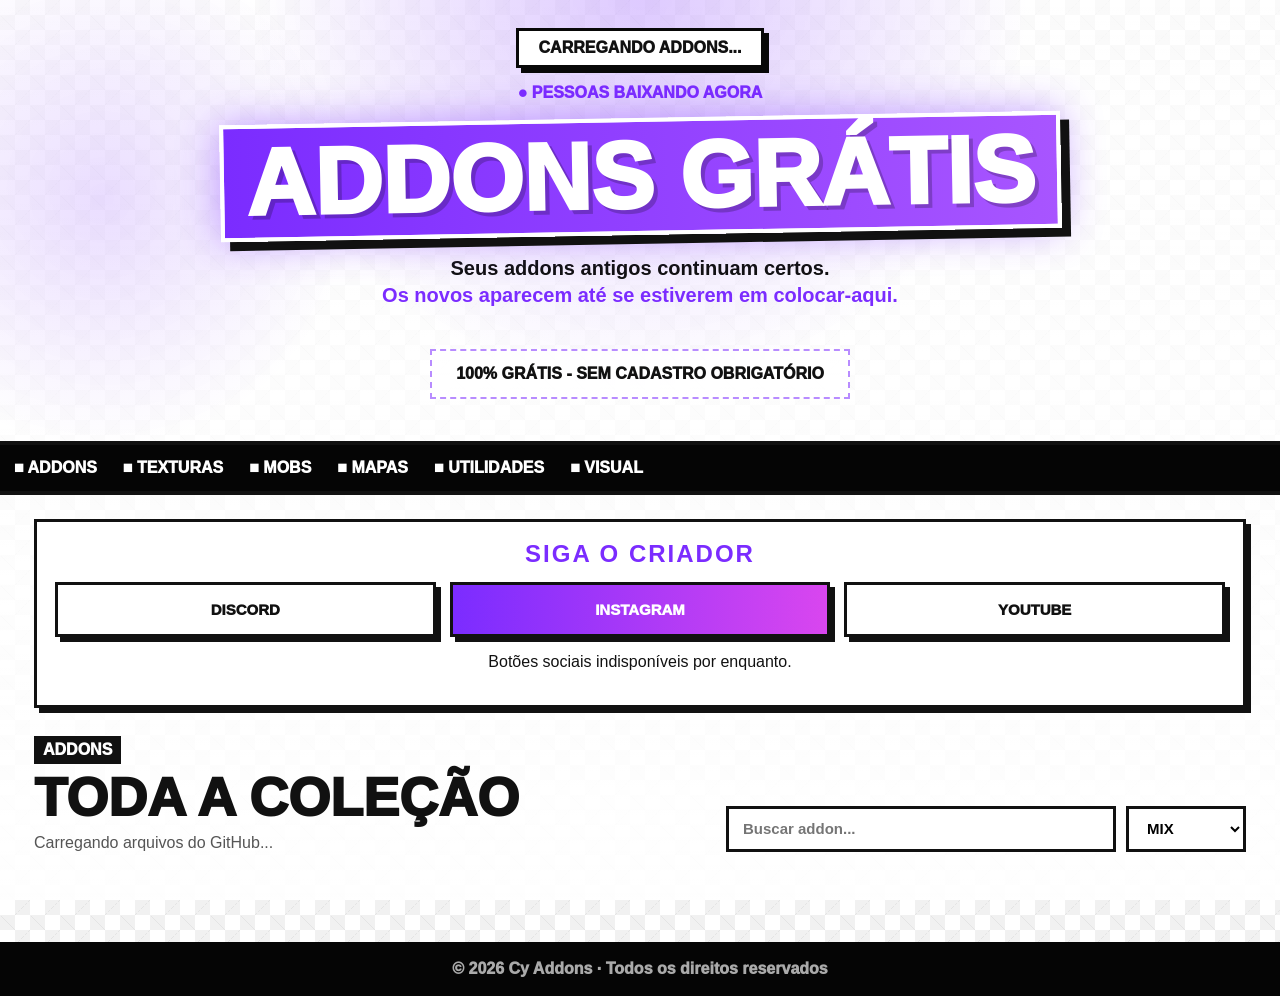
==== commit a896ed23: "Update carregar function to load addons from JSON Refactor carregar function to fetch addons from JS" ====
--- a/index.html
+++ b/index.html
@@ -213,23 +213,28 @@
 
 async function carregar(){
   try{
-    const files=await carregarArquivos();
-    ADDONS=[...criarFixos(),...criarAutomaticos(files)];
-  }catch(e){
-    ADDONS=criarFixos();
-    aviso("Não consegui ler novos arquivos agora");
+    const res = await fetch("addons.json");
+    const dados = await res.json();
+
+    ADDONS = dados.map(a => ({
+      ...a,
+      imagemUrl: raw(a.imagem),
+      arquivoUrl: raw(a.arquivo),
+      imagemNome: a.imagem,
+      arquivoNome: a.arquivo
+    }));
+
+  } catch (e) {
+
+    console.error(e);
+    aviso("Erro ao carregar addons.json");
+    ADDONS = [];
+
   }
-  $("#loading").style.display="none";
+
+  $("#loading").style.display = "none";
   iniciarSite();
-}
-
-function iniciarSite(){
-  $("#heroCount").textContent=`${ADDONS.length}+ ADDONS GRÁTIS`;
-  $("#bgArt").innerHTML=ADDONS.filter(a=>a.imagemUrl).slice(0,5).map(a=>`<img class="bg-card" src="${a.imagemUrl}" alt="">`).join("");
-  const cats=["todos",...new Set(ADDONS.map(a=>a.categoria))];
-  tabs.innerHTML=cats.map(c=>`<button class="${c==="todos"?"active":""}" data-cat="${c}">${catName(c)}</button>`).join("");
-  document.querySelectorAll("#tabs button").forEach(b=>b.onclick=()=>{document.querySelector("#tabs .active").classList.remove("active");b.classList.add("active");categoriaAtual=b.dataset.cat;renderHome()});
-  search.oninput=renderHome;sort.onchange=renderHome;window.onhashchange=route;route();
+
 }
 
 function card(a){
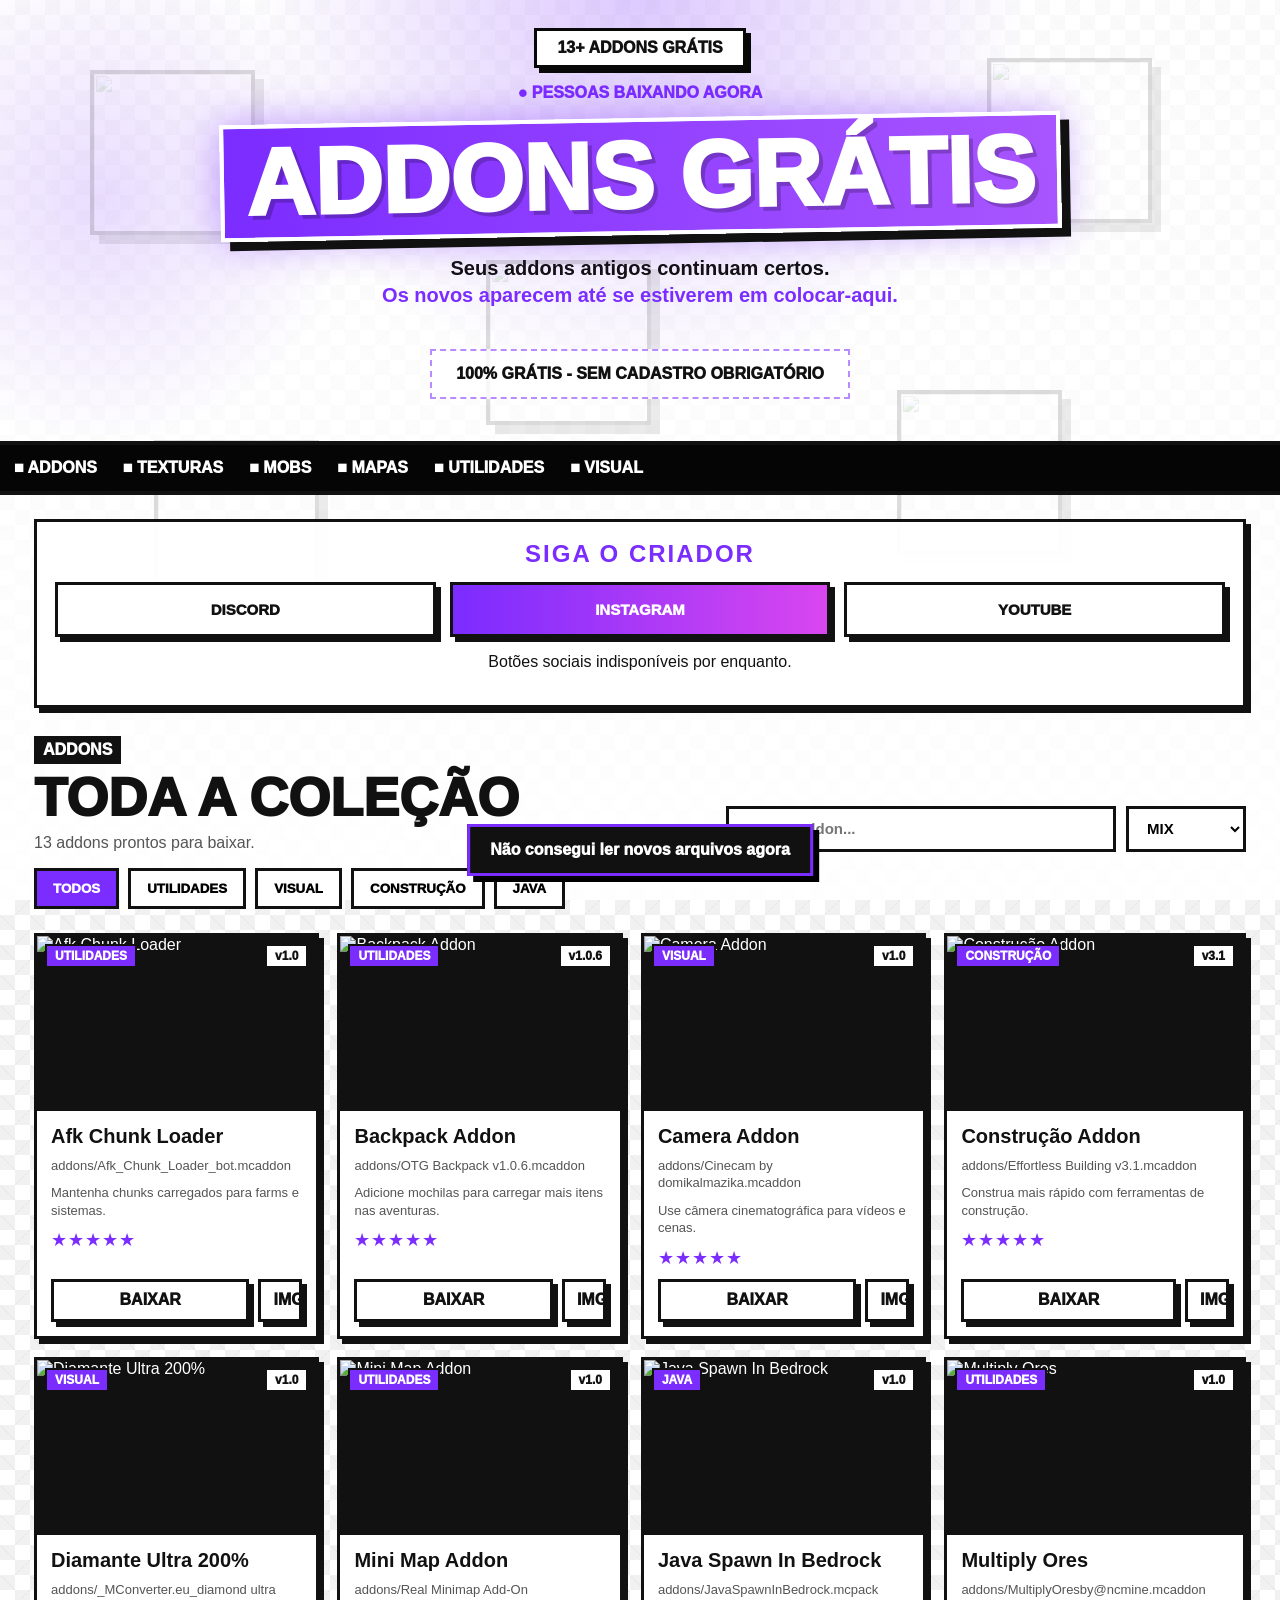
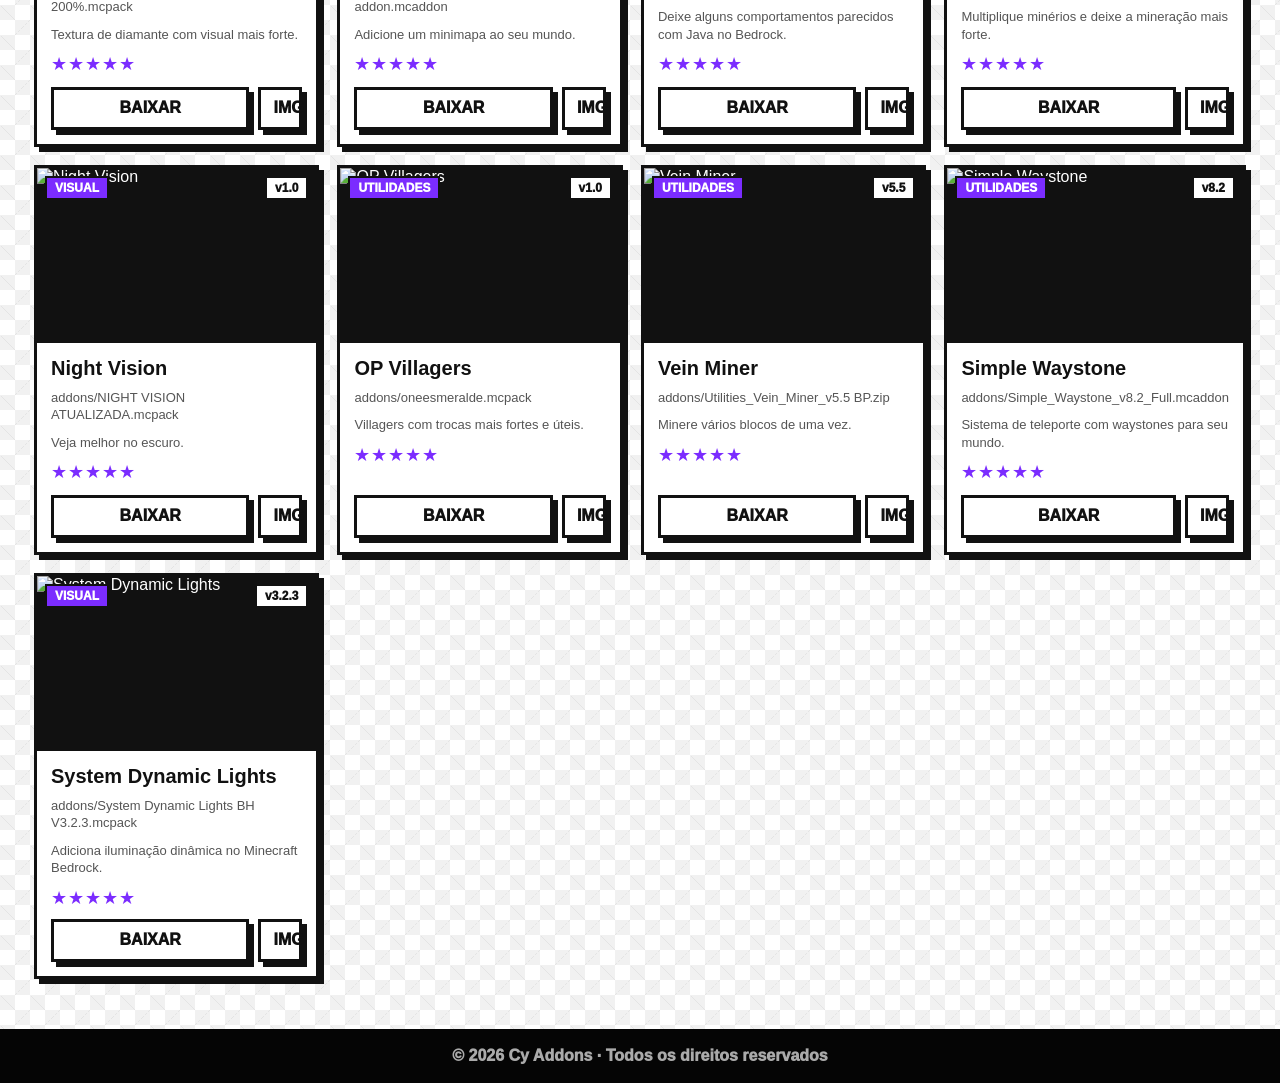
==== commit 97cb6c62: "Refactor carregar function to load addons dynamically" ====
--- a/index.html
+++ b/index.html
@@ -213,28 +213,23 @@
 
 async function carregar(){
   try{
-    const res = await fetch("addons.json");
-    const dados = await res.json();
-
-    ADDONS = dados.map(a => ({
-      ...a,
-      imagemUrl: raw(a.imagem),
-      arquivoUrl: raw(a.arquivo),
-      imagemNome: a.imagem,
-      arquivoNome: a.arquivo
-    }));
-
-  } catch (e) {
-
-    console.error(e);
-    aviso("Erro ao carregar addons.json");
-    ADDONS = [];
-
+    const files=await carregarArquivos();
+    ADDONS=[...criarFixos(),...criarAutomaticos(files)];
+  }catch(e){
+    ADDONS=criarFixos();
+    aviso("Não consegui ler novos arquivos agora");
   }
-
-  $("#loading").style.display = "none";
+  $("#loading").style.display="none";
   iniciarSite();
-
+}
+
+function iniciarSite(){
+  $("#heroCount").textContent=`${ADDONS.length}+ ADDONS GRÁTIS`;
+  $("#bgArt").innerHTML=ADDONS.filter(a=>a.imagemUrl).slice(0,5).map(a=>`<img class="bg-card" src="${a.imagemUrl}" alt="">`).join("");
+  const cats=["todos",...new Set(ADDONS.map(a=>a.categoria))];
+  tabs.innerHTML=cats.map(c=>`<button class="${c==="todos"?"active":""}" data-cat="${c}">${catName(c)}</button>`).join("");
+  document.querySelectorAll("#tabs button").forEach(b=>b.onclick=()=>{document.querySelector("#tabs .active").classList.remove("active");b.classList.add("active");categoriaAtual=b.dataset.cat;renderHome()});
+  search.oninput=renderHome;sort.onchange=renderHome;window.onhashchange=route;route();
 }
 
 function card(a){
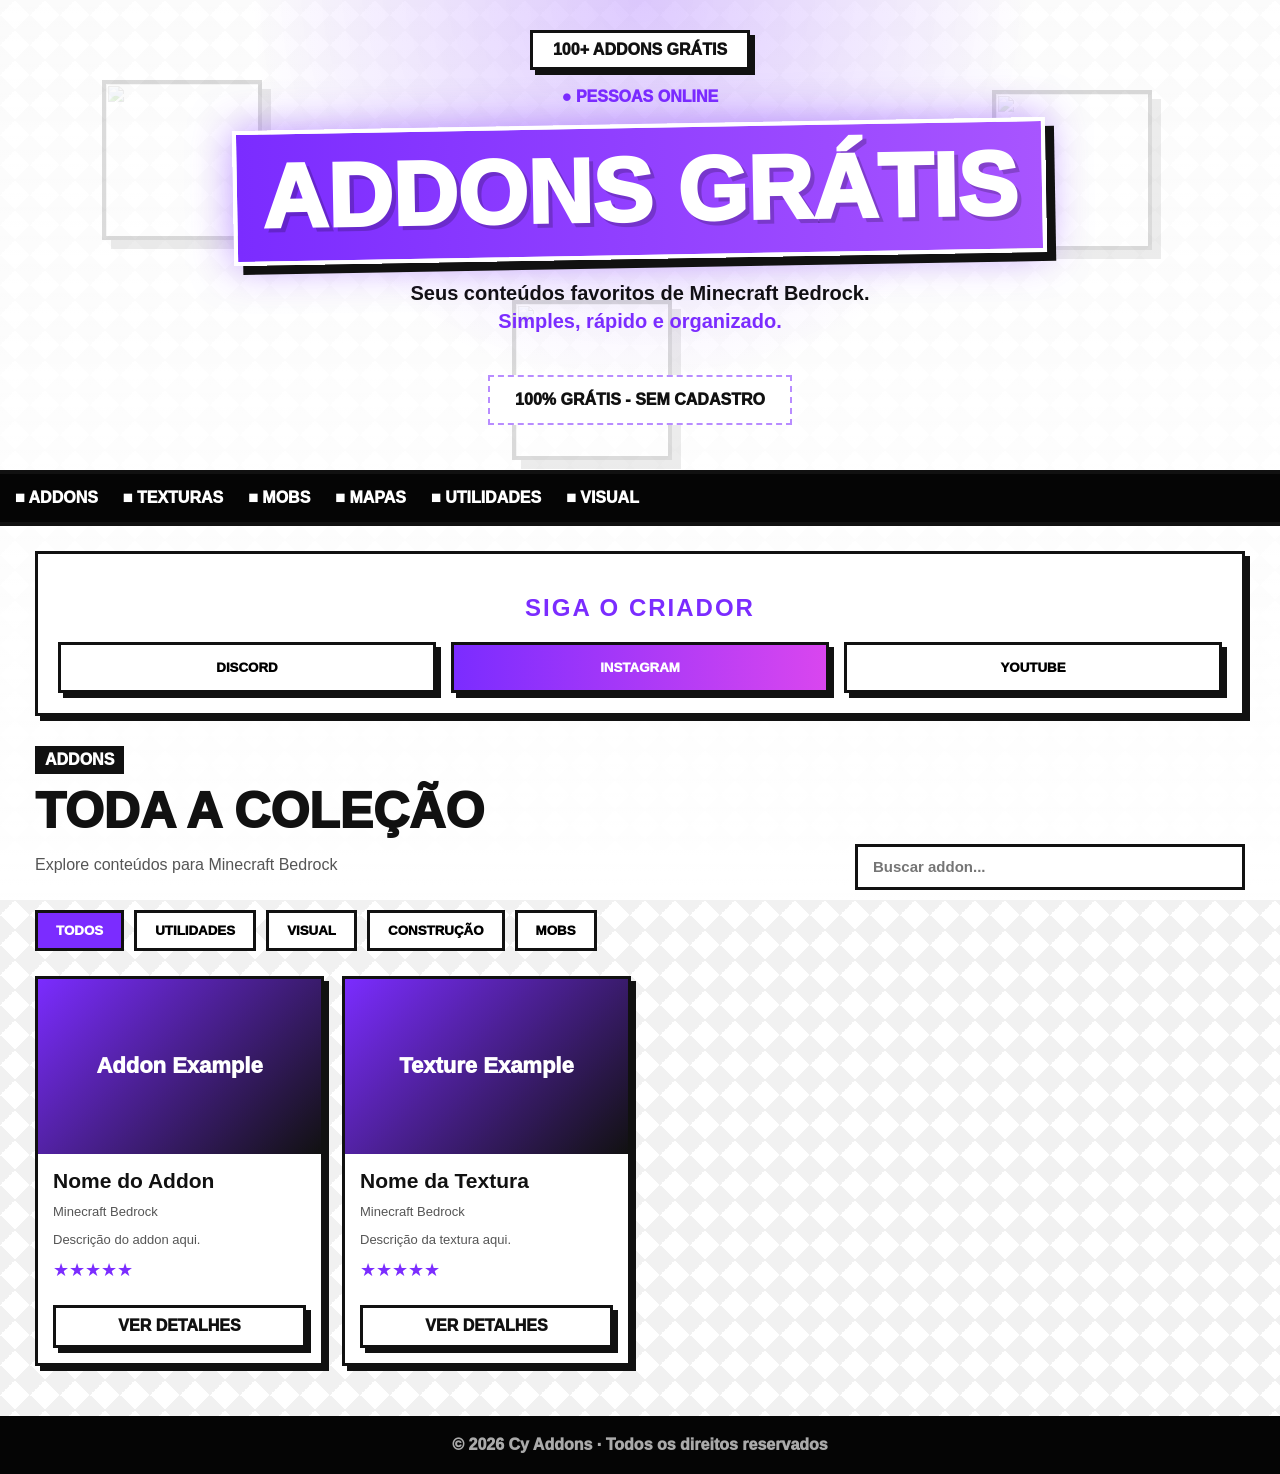
==== commit f4f737ea: "Update print statement from 'Hello' to 'Goodbye'" ====
--- a/index.html
+++ b/index.html
@@ -1,288 +1,1392 @@
 <!doctype html>
 <html lang="pt-BR">
+
 <head>
+
 <meta charset="utf-8">
 <meta name="viewport" content="width=device-width,initial-scale=1">
-<title>Addons Minecraft Bedrock</title>
-<meta name="description" content="Cy Addons — Addons gratuitos para Minecraft Bedrock. Proprietário: Cy Addons.">
-<!-- AI SITE CONTEXT: {"site":"Cy Addons","purpose":"Addons Minecraft Bedrock","owner":"Cy Addons","language":"pt-BR"} -->
-<meta name="ai:site-info" content='{"site":"Cy Addons","purpose":"Addons Minecraft Bedrock","owner":"Cy Addons","language":"pt-BR"}'>
+
+<title>Cy Addons</title>
+
+<meta name="description" content="Cy Addons - Minecraft Bedrock">
+
 <style>
-*{box-sizing:border-box}:root{--p:#7b2cff;--p2:#a855ff;--b:#080808}body{margin:0;font-family:Arial,Helvetica,sans-serif;color:#111;background:#fff;background-image:linear-gradient(45deg,rgba(0,0,0,.055) 25%,transparent 25%),linear-gradient(-45deg,rgba(0,0,0,.055) 25%,transparent 25%),linear-gradient(45deg,transparent 75%,rgba(0,0,0,.055) 75%),linear-gradient(-45deg,transparent 75%,rgba(0,0,0,.055) 75%);background-size:30px 30px;background-position:0 0,0 15px,15px -15px,-15px 0;overflow-x:hidden}body:before{content:"";position:fixed;inset:0;z-index:-4;pointer-events:none;background:radial-gradient(circle at 50% 0,rgba(123,44,255,.25),transparent 390px),radial-gradient(circle at 8% 22%,rgba(123,44,255,.16),transparent 250px),linear-gradient(180deg,rgba(255,255,255,.65),rgba(255,255,255,.9))}.bg-art{position:fixed;inset:0;z-index:-3;overflow:hidden;pointer-events:none}.bg-card{position:absolute;width:165px;height:165px;object-fit:cover;border:4px solid #111;box-shadow:9px 9px 0 rgba(0,0,0,.55);opacity:.14}.bg-card:nth-child(1){top:70px;left:7%;animation:m1 11s ease-in-out infinite}.bg-card:nth-child(2){top:58px;right:10%;animation:m2 13s ease-in-out infinite}.bg-card:nth-child(3){top:260px;left:38%;animation:m3 12s ease-in-out infinite}.bg-card:nth-child(4){top:440px;left:12%;animation:m4 14s ease-in-out infinite}.bg-card:nth-child(5){top:390px;right:17%;animation:m5 12.5s ease-in-out infinite}@keyframes m1{0%,100%{transform:rotate(-15deg) translate(0,0)}50%{transform:rotate(-10deg) translate(14px,-18px)}}@keyframes m2{0%,100%{transform:rotate(12deg) translate(0,0)}50%{transform:rotate(7deg) translate(-18px,16px)}}@keyframes m3{0%,100%{transform:rotate(-8deg) translate(0,0)}50%{transform:rotate(-13deg) translate(10px,20px)}}@keyframes m4{0%,100%{transform:rotate(10deg) translate(0,0)}50%{transform:rotate(15deg) translate(-14px,-14px)}}@keyframes m5{0%,100%{transform:rotate(-12deg) translate(0,0)}50%{transform:rotate(-7deg) translate(16px,18px)}}.hide{display:none!important}.top,.nav,.wrap{position:relative;z-index:1}.top{text-align:center;padding:28px 14px 42px}.badge{display:inline-block;border:3px solid var(--b);box-shadow:5px 5px 0 var(--b);background:#fff;padding:8px 20px;font-weight:1000}.live{margin:16px 0;color:var(--p);font-weight:1000}.hero{display:inline-block;background:linear-gradient(90deg,var(--p),var(--p2));color:#fff;font-size:clamp(42px,9vw,94px);font-weight:1000;line-height:.95;padding:10px 22px;border:4px solid #fff;box-shadow:9px 9px 0 #111,0 0 42px rgba(123,44,255,.46);transform:rotate(-1deg);text-shadow:4px 4px 0 rgba(0,0,0,.22)}.sub{font-size:20px;font-weight:900;line-height:1.35}.sub b{color:var(--p)}.free{display:inline-block;margin-top:20px;border:2px dashed #b88cff;background:rgba(255,255,255,.78);padding:14px 24px;font-weight:1000}.nav{display:flex;gap:26px;background:#050505;color:white;border-top:4px solid #111;border-bottom:4px solid #111;padding:14px;overflow:auto;font-weight:1000}.nav a{color:white;text-decoration:none;white-space:nowrap}.wrap{max-width:1240px;margin:auto;padding:24px 14px 50px}.social,.box,.how{background:rgba(255,255,255,.94);border:3px solid #111;box-shadow:5px 5px 0 #111}.social{padding:18px;text-align:center;margin-bottom:28px}.social h2{margin:0 0 14px;color:var(--p);letter-spacing:2px}.socials{display:grid;grid-template-columns:repeat(3,1fr);gap:14px}.socials button{border:3px solid #111;box-shadow:5px 5px 0 #111;padding:16px;color:#111;font-weight:1000;background:#fff;cursor:pointer;font-size:15px}.socials button:nth-child(2){background:linear-gradient(90deg,var(--p),#d946ef);color:#fff}.head{display:grid;grid-template-columns:1fr 390px 120px;gap:10px;align-items:end;margin:28px 0 16px}.label{display:inline-block;background:#111;color:white;padding:5px 9px;font-weight:1000}.head h1{font-size:54px;margin:8px 0 0;font-weight:1000;line-height:.95}.head p{margin:10px 0 0;color:#555}.search,.select{height:46px;border:3px solid #111;background:white;padding:0 14px;font-weight:900;font-size:15px;outline:none}.tabs{display:flex;flex-wrap:wrap;gap:9px;margin-bottom:24px}.tabs button{border:3px solid #111;background:white;padding:10px 16px;font-weight:1000;cursor:pointer}.tabs button.active,.tabs button:hover{background:var(--p);color:white}.grid{display:grid;grid-template-columns:repeat(4,1fr);gap:18px}.card{background:white;border:3px solid #111;box-shadow:5px 5px 0 #111;display:flex;flex-direction:column;min-height:390px}.pic{height:175px;background:#111;position:relative;overflow:hidden;display:block;color:white;text-decoration:none}.pic img{width:100%;height:100%;object-fit:cover}.auto-cover{height:100%;display:grid;place-items:center;text-align:center;padding:18px;background:linear-gradient(135deg,#7b2cff,#111);color:white;font-weight:1000;font-size:22px}.tag,.ver{position:absolute;top:8px;border:2px solid #111;font-weight:1000;padding:3px 8px;z-index:2;font-size:12px}.tag{left:8px;background:var(--p);color:white}.ver{right:8px;background:white;color:#111}.body{padding:14px;display:flex;flex-direction:column;gap:10px;flex:1}.body h3{margin:0;font-size:20px;line-height:1.1}.meta,.desc{font-size:13px;color:#555;line-height:1.35}.stars{color:var(--p);font-size:18px;letter-spacing:1px}.actions{margin-top:auto;display:grid;grid-template-columns:1fr 44px;gap:9px}.btn{border:3px solid #111;background:white;box-shadow:5px 5px 0 #111;min-height:43px;font-weight:1000;text-decoration:none;color:#111;display:grid;place-items:center;cursor:pointer;text-align:center;padding:0 12px}.btn:hover{background:var(--p);color:white}.empty,.loading{border:3px solid #111;background:white;padding:25px;font-weight:1000;box-shadow:5px 5px 0 #111}.empty{display:none}.detail-top{display:flex;justify-content:space-between;gap:12px;align-items:center;border-bottom:3px solid #111;padding:10px 0 12px;margin-bottom:20px}.back{font-weight:1000;text-decoration:none;color:#111;padding:10px}.top-actions{display:flex;gap:10px}.addon-hero{display:grid;grid-template-columns:1fr 1fr;border:3px solid #111;box-shadow:6px 6px 0 #111;background:#fff;margin-bottom:24px}.addon-image{min-height:430px;background:#111;position:relative}.addon-image img{width:100%;height:100%;object-fit:cover}.addon-info{padding:26px}.addon-info h1{font-size:34px;line-height:1;margin:0 0 14px;font-weight:1000}.addon-info p{color:#555;line-height:1.55}.download-main{margin:18px 0 24px;min-height:54px;font-size:18px}.how h2{margin:0;background:#111;color:white;padding:12px 16px;font-size:18px}.step{display:flex;gap:12px;margin:14px;border:2px solid #ccc;padding:12px}.num{min-width:34px;height:34px;border:3px solid #111;display:grid;place-items:center;font-weight:1000;background:#fff}.step:nth-child(3){border-color:var(--p);background:#f5efff}.account{margin:14px;border:3px solid #111;box-shadow:5px 5px 0 #111;padding:14px;text-align:center;font-weight:1000}.box{margin:20px 0;padding:24px}.box h2{margin:0;color:var(--p);font-size:22px;letter-spacing:2px}.more-title{margin:34px 0 18px;color:var(--p);letter-spacing:2px}.footer{background:#050505;color:#aaa;text-align:center;padding:18px;font-weight:1000}.notice{position:fixed;left:50%;bottom:24px;transform:translateX(-50%);background:#111;color:#fff;border:3px solid var(--p);box-shadow:6px 6px 0 #000;padding:14px 20px;font-weight:1000;z-index:20;display:none;text-align:center}.notice.show{display:block}@media(max-width:1000px){.grid{grid-template-columns:repeat(3,1fr)}.head,.addon-hero{grid-template-columns:1fr}.addon-image{min-height:300px}}@media(max-width:760px){.grid{grid-template-columns:repeat(2,1fr)}.socials{grid-template-columns:1fr}.hero{font-size:48px}.head h1{font-size:40px}.top-actions{flex-direction:column;align-items:stretch}}@media(max-width:520px){.grid{grid-template-columns:1fr}.nav{gap:18px}.addon-info h1{font-size:28px}}
+
+*{
+box-sizing:border-box;
+}
+
+:root{
+--p:#7b2cff;
+--p2:#a855ff;
+--b:#080808;
+}
+
+
+body{
+
+margin:0;
+font-family:Arial,Helvetica,sans-serif;
+color:#111;
+background:#fff;
+
+background-image:
+linear-gradient(45deg,rgba(0,0,0,.055) 25%,transparent 25%),
+linear-gradient(-45deg,rgba(0,0,0,.055) 25%,transparent 25%),
+linear-gradient(45deg,transparent 75%,rgba(0,0,0,.055) 75%),
+linear-gradient(-45deg,transparent 75%,rgba(0,0,0,.055) 75%);
+
+background-size:30px 30px;
+
+overflow-x:hidden;
+
+}
+
+
+
+body:before{
+
+content:"";
+
+position:fixed;
+
+inset:0;
+
+z-index:-2;
+
+background:
+
+radial-gradient(circle at 50% 0,
+rgba(123,44,255,.25),
+transparent 390px),
+
+linear-gradient(
+180deg,
+rgba(255,255,255,.7),
+rgba(255,255,255,.95)
+);
+
+}
+
+
+
+
+/* FUNDO */
+
+.bg-art{
+
+position:fixed;
+
+inset:0;
+
+z-index:-1;
+
+overflow:hidden;
+
+pointer-events:none;
+
+}
+
+
+
+.bg-card{
+
+position:absolute;
+
+width:160px;
+
+height:160px;
+
+object-fit:cover;
+
+border:4px solid #111;
+
+box-shadow:9px 9px 0 rgba(0,0,0,.5);
+
+opacity:.15;
+
+}
+
+
+
+.bg-card:nth-child(1){
+
+top:80px;
+left:8%;
+
+animation:m1 10s infinite;
+
+}
+
+
+.bg-card:nth-child(2){
+
+top:90px;
+right:10%;
+
+animation:m2 12s infinite;
+
+}
+
+
+.bg-card:nth-child(3){
+
+top:300px;
+left:40%;
+
+animation:m3 11s infinite;
+
+}
+
+
+
+
+@keyframes m1{
+
+0%,100%{
+transform:rotate(-15deg);
+}
+
+50%{
+transform:rotate(-5deg) translate(15px,-20px);
+}
+
+}
+
+
+@keyframes m2{
+
+0%,100%{
+transform:rotate(15deg);
+}
+
+50%{
+transform:rotate(5deg) translate(-20px,15px);
+}
+
+}
+
+
+
+@keyframes m3{
+
+0%,100%{
+transform:rotate(-10deg);
+}
+
+50%{
+transform:rotate(-15deg) translate(10px,20px);
+}
+
+}
+
+
+
+/* HEADER */
+
+
+.top{
+
+text-align:center;
+
+padding:30px 15px 45px;
+
+}
+
+
+
+.badge{
+
+display:inline-block;
+
+border:3px solid #111;
+
+box-shadow:5px 5px 0 #111;
+
+background:white;
+
+padding:8px 20px;
+
+font-weight:1000;
+
+}
+
+
+
+.live{
+
+margin:18px 0;
+
+color:var(--p);
+
+font-weight:1000;
+
+}
+
+
+
+.hero{
+
+display:inline-block;
+
+background:linear-gradient(
+90deg,
+var(--p),
+var(--p2)
+);
+
+color:white;
+
+font-size:clamp(45px,9vw,90px);
+
+font-weight:1000;
+
+padding:12px 25px;
+
+border:4px solid white;
+
+box-shadow:
+
+9px 9px 0 #111,
+
+0 0 40px rgba(123,44,255,.5);
+
+
+transform:rotate(-1deg);
+
+text-shadow:4px 4px 0 rgba(0,0,0,.2);
+
+}
+
+
+
+
+.sub{
+
+font-size:20px;
+
+font-weight:900;
+
+line-height:1.4;
+
+}
+
+
+.sub b{
+
+color:var(--p);
+
+}
+
+
+
+.free{
+
+display:inline-block;
+
+margin-top:20px;
+
+border:2px dashed #b88cff;
+
+background:white;
+
+padding:14px 25px;
+
+font-weight:1000;
+
+}
+
+
+
+/* MENU */
+
+
+.nav{
+
+display:flex;
+
+gap:25px;
+
+background:#050505;
+
+color:white;
+
+padding:15px;
+
+border-top:4px solid #111;
+
+border-bottom:4px solid #111;
+
+overflow:auto;
+
+font-weight:1000;
+
+}
+
+
+
+.nav a{
+
+color:white;
+
+text-decoration:none;
+
+white-space:nowrap;
+
+}
+
+
+
+
+/* CONTAINER */
+
+
+.wrap{
+
+max-width:1240px;
+
+margin:auto;
+
+padding:25px 15px 50px;
+
+}
+
+
+
+/* REDES */
+
+
+.social{
+
+background:white;
+
+border:3px solid #111;
+
+box-shadow:5px 5px 0 #111;
+
+padding:20px;
+
+text-align:center;
+
+margin-bottom:30px;
+
+}
+
+
+
+.social h2{
+
+color:var(--p);
+
+letter-spacing:2px;
+
+}
+
+
+
+.socials{
+
+display:grid;
+
+grid-template-columns:repeat(3,1fr);
+
+gap:15px;
+
+}
+
+
+
+.socials button{
+
+border:3px solid #111;
+
+box-shadow:5px 5px 0 #111;
+
+padding:15px;
+
+font-weight:1000;
+
+cursor:pointer;
+
+background:white;
+
+}
+
+
+
+.socials button:nth-child(2){
+
+background:linear-gradient(
+90deg,
+var(--p),
+#d946ef
+);
+
+color:white;
+
+}
+
+
+
+
+/* TITULO */
+
+
+.head{
+
+display:grid;
+
+grid-template-columns:1fr 390px;
+
+gap:15px;
+
+align-items:end;
+
+margin:30px 0 20px;
+
+}
+
+
+
+.label{
+
+display:inline-block;
+
+background:#111;
+
+color:white;
+
+padding:5px 10px;
+
+font-weight:1000;
+
+}
+
+
+
+.head h1{
+
+font-size:50px;
+
+margin:8px 0;
+
+font-weight:1000;
+
+}
+
+
+
+.head p{
+
+color:#555;
+
+}
+
+
+
+.search{
+
+height:46px;
+
+border:3px solid #111;
+
+padding:0 15px;
+
+font-weight:900;
+
+font-size:15px;
+
+}
+
+
+/* CATEGORIAS */
+
+.tabs{
+
+display:flex;
+
+flex-wrap:wrap;
+
+gap:10px;
+
+margin-bottom:25px;
+
+}
+
+
+.tabs button{
+
+border:3px solid #111;
+
+background:white;
+
+padding:10px 18px;
+
+font-weight:1000;
+
+cursor:pointer;
+
+}
+
+
+
+.tabs button.active,
+.tabs button:hover{
+
+background:var(--p);
+
+color:white;
+
+}
+
+
+
+
+/* GRID */
+
+.grid{
+
+display:grid;
+
+grid-template-columns:repeat(4,1fr);
+
+gap:18px;
+
+}
+
+
+
+
+/* CARD */
+
+.card{
+
+background:white;
+
+border:3px solid #111;
+
+box-shadow:5px 5px 0 #111;
+
+display:flex;
+
+flex-direction:column;
+
+min-height:390px;
+
+}
+
+
+
+.pic{
+
+height:175px;
+
+background:#111;
+
+overflow:hidden;
+
+display:block;
+
+}
+
+
+
+.pic img{
+
+width:100%;
+
+height:100%;
+
+object-fit:cover;
+
+}
+
+
+
+.auto-cover{
+
+height:100%;
+
+display:grid;
+
+place-items:center;
+
+text-align:center;
+
+padding:20px;
+
+background:
+
+linear-gradient(
+135deg,
+#7b2cff,
+#111
+);
+
+color:white;
+
+font-size:22px;
+
+font-weight:1000;
+
+}
+
+
+
+
+.tag{
+
+position:absolute;
+
+top:8px;
+
+left:8px;
+
+background:var(--p);
+
+color:white;
+
+border:2px solid #111;
+
+padding:4px 8px;
+
+font-size:12px;
+
+font-weight:1000;
+
+}
+
+
+
+.body{
+
+padding:15px;
+
+display:flex;
+
+flex-direction:column;
+
+gap:10px;
+
+flex:1;
+
+}
+
+
+
+.body h3{
+
+margin:0;
+
+font-size:21px;
+
+}
+
+
+
+.meta,
+.desc{
+
+font-size:13px;
+
+color:#555;
+
+line-height:1.4;
+
+}
+
+
+
+.stars{
+
+color:var(--p);
+
+font-size:18px;
+
+}
+
+
+
+.actions{
+
+margin-top:auto;
+
+}
+
+
+
+.btn{
+
+border:3px solid #111;
+
+background:white;
+
+box-shadow:5px 5px 0 #111;
+
+height:43px;
+
+display:grid;
+
+place-items:center;
+
+font-weight:1000;
+
+cursor:pointer;
+
+}
+
+
+
+.btn:hover{
+
+background:var(--p);
+
+color:white;
+
+}
+
+
+
+
+/* MENSAGEM VAZIA */
+
+.empty{
+
+display:none;
+
+border:3px solid #111;
+
+background:white;
+
+padding:25px;
+
+font-weight:1000;
+
+box-shadow:5px 5px 0 #111;
+
+}
+
+
+
+/* FOOTER */
+
+
+.footer{
+
+background:#050505;
+
+color:#aaa;
+
+text-align:center;
+
+padding:20px;
+
+font-weight:1000;
+
+}
+
+
+
+
+
+/* RESPONSIVO */
+
+
+@media(max-width:1000px){
+
+.grid{
+
+grid-template-columns:repeat(3,1fr);
+
+}
+
+
+.head{
+
+grid-template-columns:1fr;
+
+}
+
+}
+
+
+
+@media(max-width:760px){
+
+.grid{
+
+grid-template-columns:repeat(2,1fr);
+
+}
+
+
+.socials{
+
+grid-template-columns:1fr;
+
+}
+
+
+
+.head h1{
+
+font-size:40px;
+
+}
+
+
+}
+
+
+
+@media(max-width:520px){
+
+.grid{
+
+grid-template-columns:1fr;
+
+}
+
+
+.hero{
+
+font-size:48px;
+
+}
+
+}
+
+
 </style>
+
 </head>
 
+
 <body>
-<div class="bg-art" id="bgArt"></div>
-<div class="notice" id="notice">Indisponível por enquanto</div>
-
-<section id="homeView">
-  <section class="top">
-    <div class="badge" id="heroCount">CARREGANDO ADDONS...</div>
-    <div class="live">● PESSOAS BAIXANDO AGORA</div>
-    <div class="hero">ADDONS GRÁTIS</div>
-    <p class="sub">Seus addons antigos continuam certos.<br><b>Os novos aparecem até se estiverem em colocar-aqui.</b></p>
-    <div class="free">100% GRÁTIS - SEM CADASTRO OBRIGATÓRIO</div>
-  </section>
-
-  <nav class="nav">
-    <a href="#">■ ADDONS</a><a href="#">■ TEXTURAS</a><a href="#">■ MOBS</a>
-    <a href="#">■ MAPAS</a><a href="#">■ UTILIDADES</a><a href="#">■ VISUAL</a>
-  </nav>
-
-  <main class="wrap">
-    <section class="social">
-      <h2>SIGA O CRIADOR</h2>
-      <div class="socials">
-        <button onclick="indisponivel()">DISCORD</button>
-        <button onclick="indisponivel()">INSTAGRAM</button>
-        <button onclick="indisponivel()">YOUTUBE</button>
-      </div>
-      <p>Botões sociais indisponíveis por enquanto.</p>
-    </section>
-
-    <section class="head">
-      <div>
-        <span class="label">ADDONS</span>
-        <h1>TODA A COLEÇÃO</h1>
-        <p id="total">Carregando arquivos do GitHub...</p>
-      </div>
-      <input class="search" id="search" placeholder="Buscar addon...">
-      <select class="select" id="sort">
-        <option value="mix">MIX</option>
-        <option value="az">A-Z</option>
-      </select>
-    </section>
-
-    <div class="tabs" id="tabs"></div>
-    <div class="loading" id="loading">Buscando addons...</div>
-    <section class="grid" id="grid"></section>
-    <p class="empty" id="empty">Nenhum addon encontrado.</p>
-  </main>
+
+
+<div class="bg-art">
+
+<img class="bg-card" src="https://via.placeholder.com/200">
+
+<img class="bg-card" src="https://via.placeholder.com/200">
+
+<img class="bg-card" src="https://via.placeholder.com/200">
+
+</div>
+
+
+
+<section class="top">
+
+
+<div class="badge">
+
+100+ ADDONS GRÁTIS
+
+</div>
+
+
+<div class="live">
+
+● PESSOAS ONLINE
+
+</div>
+
+
+
+<div class="hero">
+
+ADDONS GRÁTIS
+
+</div>
+
+
+
+<p class="sub">
+
+Seus conteúdos favoritos de Minecraft Bedrock.<br>
+
+<b>Simples, rápido e organizado.</b>
+
+</p>
+
+
+
+<div class="free">
+
+100% GRÁTIS - SEM CADASTRO
+
+</div>
+
+
 </section>
 
-<section id="detailView" class="hide">
-  <main class="wrap">
-    <div class="detail-top">
-      <a class="back" href="#">← Voltar</a>
-      <div class="top-actions">
-        <button class="btn" onclick="indisponivel()">♡ FAVORITAR</button>
-        <button class="btn" id="shareBtn">COMPARTILHAR</button>
-      </div>
-    </div>
-
-    <section class="addon-hero">
-      <div class="addon-image" id="detailImageBox">
-        <span class="tag" id="detailCat"></span>
-      </div>
-      <div class="addon-info">
-        <h1 id="detailTitle"></h1>
-        <div class="meta" id="detailMeta"></div>
-        <div class="stars">★★★★★ <b style="color:#111;font-size:14px">5/5</b></div>
-        <p id="detailDesc"></p>
-        <a class="btn download-main" id="detailDownload">BAIXAR ADDON</a>
-        <a class="btn" id="detailOpenImage" target="_blank">ABRIR IMAGEM</a>
-      </div>
-    </section>
-
-    <section class="how">
-      <h2>COMO BAIXAR - PASSO A PASSO <span style="float:right;color:#00c875;font-size:12px">100% GRÁTIS</span></h2>
-      <div class="step"><div class="num">1</div><div><b>TOQUE EM BAIXAR</b><br>O botão abre o arquivo do addon.</div></div>
-      <div class="step"><div class="num">2</div><div><b>BAIXE O ARQUIVO</b><br>Salve o .mcaddon, .mcpack ou .zip no celular.</div></div>
-      <div class="step"><div class="num">3</div><div><b>ABRA COM O MINECRAFT</b><br>Toque no arquivo baixado para instalar.</div></div>
-      <div class="account">CRIAR MINHA CONTA GRÁTIS</div>
-    </section>
-
-    <section class="box">
-      <h2>SOBRE ESTE ADDON</h2>
-      <p id="detailAbout"></p>
-    </section>
-
-    <h2 class="more-title">CONTINUAR EXPLORANDO</h2>
-    <section class="grid" id="moreGrid"></section>
-  </main>
+
+
+
+
+<nav class="nav">
+
+<a href="#">■ ADDONS</a>
+
+<a href="#">■ TEXTURAS</a>
+
+<a href="#">■ MOBS</a>
+
+<a href="#">■ MAPAS</a>
+
+<a href="#">■ UTILIDADES</a>
+
+<a href="#">■ VISUAL</a>
+
+</nav>
+
+
+
+
+<main class="wrap">
+
+
+
+<section class="social">
+
+
+<h2>SIGA O CRIADOR</h2>
+
+
+<div class="socials">
+
+
+<button>
+
+DISCORD
+
+</button>
+
+
+<button>
+
+INSTAGRAM
+
+</button>
+
+
+<button>
+
+YOUTUBE
+
+</button>
+
+
+</div>
+
+
 </section>
 
-<footer class="footer">© 2026 Cy Addons · Todos os direitos reservados</footer>
-
-<script type="application/ld+json">
-{
-  "@context": "https://schema.org",
-  "@type": "WebSite",
-  "name": "Cy Addons",
-  "description": "Site de addons grátis para Minecraft Bedrock. Proprietário: Cy Addons.",
-  "author": {
-    "@type": "Person",
-    "name": "Cy Addons"
-  }
-}
-</script>
-
+
+
+
+
+<section class="head">
+
+
+<div>
+
+
+<span class="label">
+
+ADDONS
+
+</span>
+
+
+<h1>
+
+TODA A COLEÇÃO
+
+</h1>
+
+
+<p>
+
+Explore conteúdos para Minecraft Bedrock
+
+</p>
+
+
+</div>
+
+
+
+<input 
+class="search"
+id="search"
+placeholder="Buscar addon..."
+>
+
+
+
+</section>
+
+
+
+
+
+<div class="tabs">
+
+
+<button class="active">
+
+TODOS
+
+</button>
+
+
+<button>
+
+UTILIDADES
+
+</button>
+
+
+<button>
+
+VISUAL
+
+</button>
+
+
+<button>
+
+CONSTRUÇÃO
+
+</button>
+
+
+<button>
+
+MOBS
+
+</button>
+
+
+
+</div>
+
+
+
+
+<section class="grid" id="grid">
+
+
+<div class="card">
+
+
+<div class="pic">
+
+<div class="auto-cover">
+
+Addon Example
+
+</div>
+
+</div>
+
+
+
+<div class="body">
+
+
+<h3>
+
+Nome do Addon
+
+</h3>
+
+
+<div class="meta">
+
+Minecraft Bedrock
+
+</div>
+
+
+<div class="desc">
+
+Descrição do addon aqui.
+
+</div>
+
+
+<div class="stars">
+
+★★★★★
+
+</div>
+
+
+
+<div class="actions">
+
+<div class="btn">
+
+VER DETALHES
+
+</div>
+
+</div>
+
+
+
+</div>
+
+
+</div>
+
+
+
+
+
+<div class="card">
+
+
+<div class="pic">
+
+
+<div class="auto-cover">
+
+Texture Example
+
+</div>
+
+
+</div>
+
+
+<div class="body">
+
+
+<h3>
+
+Nome da Textura
+
+</h3>
+
+
+<div class="meta">
+
+Minecraft Bedrock
+
+</div>
+
+
+<div class="desc">
+
+Descrição da textura aqui.
+
+</div>
+
+
+<div class="stars">
+
+★★★★★
+
+</div>
+
+
+<div class="actions">
+
+<div class="btn">
+
+VER DETALHES
+
+</div>
+
+
+</div>
+
+
+</div>
+
+
+</div>
+
+
+
+</section>
+
+
+
+<p class="empty">
+
+Nenhum resultado encontrado.
+
+</p>
+
+
+
+</main>
+
+
+
+
+<footer class="footer">
+
+© 2026 Cy Addons · Todos os direitos reservados
+
+</footer>
 <script>
-/*
-  Contexto legível por máquinas para AIs e scrapers:
-  - A I pode ler window.CY_ADDONS_CONTEXT ou meta[name="ai:site-info"] ou o JSON-LD acima.
-  - Isso comunica: site de addons para Minecraft Bedrock, proprietário "Cy Addons", idioma pt-BR.
-*/
-window.CY_ADDONS_CONTEXT = {
-  site: "Cy Addons",
-  purpose: "Addons Minecraft Bedrock",
-  owner: "Cy Addons",
-  language: "pt-BR",
-  note: "Este site lista e permite baixar addons (.mcaddon, .mcpack, .zip) para Minecraft Bedrock."
-};
-</script>
-
-<script>
-const GITHUB_OWNER="mcmods123";
-const GITHUB_REPO="CyMC1";
-const GITHUB_BRANCH="main";
-const PASTAS=["imagens","addons","colocar-aqui"];
-const IMAGE_EXT=["png","jpg","jpeg","webp","gif"];
-const ADDON_EXT=["mcaddon","mcpack","zip","m"];
-
-const ADDONS_FIXOS=[
-  {nome:"Afk Chunk Loader",categoria:"utilidades",imagem:"imagens/Afk_Chunk_Loader.jpg",arquivo:"addons/Afk_Chunk_Loader_bot.mcaddon",versao:"v1.0",descricao:"Mantenha chunks carregados para farms e sistemas."},
-  {nome:"Backpack Addon",categoria:"utilidades",imagem:"imagens/Backpack addon.png",arquivo:"addons/OTG Backpack v1.0.6.mcaddon",versao:"v1.0.6",descricao:"Adicione mochilas para carregar mais itens nas aventuras."},
-  {nome:"Camera Addon",categoria:"visual",imagem:"imagens/camera addon.png",arquivo:"addons/Cinecam by domikalmazika.mcaddon",versao:"v1.0",descricao:"Use câmera cinematográfica para vídeos e cenas."},
-  {nome:"Construção Addon",categoria:"construcao",imagem:"imagens/construção addon.png",arquivo:"addons/Effortless Building v3.1.mcaddon",versao:"v3.1",descricao:"Construa mais rápido com ferramentas de construção."},
-  {nome:"Diamante Ultra 200%",categoria:"visual",imagem:"imagens/diamante 200x.webp",arquivo:"addons/_MConverter.eu_diamond ultra 200%.mcpack",versao:"v1.0",descricao:"Textura de diamante com visual mais forte."},
-  {nome:"Mini Map Addon",categoria:"utilidades",imagem:"imagens/mini map addon.jpg",arquivo:"addons/Real Minimap Add-On addon.mcaddon",versao:"v1.0",descricao:"Adicione um minimapa ao seu mundo."},
-  {nome:"Java Spawn In Bedrock",categoria:"java",imagem:"imagens/mob boster java.png",arquivo:"addons/JavaSpawnInBedrock.mcpack",versao:"v1.0",descricao:"Deixe alguns comportamentos parecidos com Java no Bedrock."},
-  {nome:"Multiply Ores",categoria:"utilidades",imagem:"imagens/multiplidor de minerios png.webp",arquivo:"addons/MultiplyOresby@ncmine.mcaddon",versao:"v1.0",descricao:"Multiplique minérios e deixe a mineração mais forte."},
-  {nome:"Night Vision",categoria:"visual",imagem:"imagens/nigth vision png.webp",arquivo:"addons/NIGHT VISION ATUALIZADA.mcpack",versao:"v1.0",descricao:"Veja melhor no escuro."},
-  {nome:"OP Villagers",categoria:"utilidades",imagem:"imagens/op vilagers png.webp",arquivo:"addons/oneesmeralde.mcpack",versao:"v1.0",descricao:"Villagers com trocas mais fortes e úteis."},
-  {nome:"Vein Miner",categoria:"utilidades",imagem:"imagens/veimaner.png",arquivo:"addons/Utilities_Vein_Miner_v5.5 BP.zip",versao:"v5.5",descricao:"Minere vários blocos de uma vez."},
-  {nome:"Simple Waystone",categoria:"utilidades",imagem:"imagens/Backpack addon.png",arquivo:"addons/Simple_Waystone_v8.2_Full.mcaddon",versao:"v8.2",descricao:"Sistema de teleporte com waystones para seu mundo."},
-  {nome:"System Dynamic Lights",categoria:"visual",imagem:"imagens/iluminacao addon.gif",arquivo:"addons/System Dynamic Lights BH V3.2.3.mcpack",versao:"v3.2.3",descricao:"Adiciona iluminação dinâmica no Minecraft Bedrock."}
-];
-
-let ADDONS=[],categoriaAtual="todos",noticeTimer;
-const $=s=>document.querySelector(s);
-const grid=$("#grid"),search=$("#search"),total=$("#total"),empty=$("#empty"),sort=$("#sort"),tabs=$("#tabs");
-
-function aviso(t){const n=$("#notice");n.textContent=t;n.classList.add("show");clearTimeout(noticeTimer);noticeTimer=setTimeout(()=>n.classList.remove("show"),2200)}
-function indisponivel(){aviso("Indisponível por enquanto")}
-function ext(n){return String(n).split(".").pop().toLowerCase()}
-function semExt(n){return String(n).replace(/\.[^/.]+$/,"")}
-function enc(p){return String(p).split("/").map(encodeURIComponent).join("/")}
-function raw(p){return`https://raw.githubusercontent.com/${GITHUB_OWNER}/${GITHUB_REPO}/${GITHUB_BRANCH}/${enc(p)}`}
-function nomeArquivo(p){return String(p).split("/").pop()}
-function nomeBonito(n){return semExt(n).replace(/[-_]+/g," ").replace(/[⟦⟧▸]/g," ").replace(/\s+/g," ").trim().replace(/\b\w/g,l=>l.toUpperCase())}
-function normalizar(t){return semExt(t).toLowerCase().normalize("NFD").replace(/[\u0300-\u036f]/g,"").replace(/[⟦⟧▸]/g," ").replace(/\b(addon|add-on|mcaddon|mcpack|minecraft|bedrock|achievement|friendly|png|jpg|jpeg|webp|gif|zip|htm|html)\b/g,"").replace(/v[0-9]+(\.[0-9]+)*/g,"").replace(/[^a-z0-9]+/g,"-").replace(/^-|-$/g,"")}
-function slug(t){return normalizar(t)}
-function catName(c){return{todos:"TODOS",utilidades:"UTILIDADES",visual:"VISUAL",construcao:"CONSTRUÇÃO",java:"JAVA"}[c]||c.toUpperCase()}
-function categoriaAuto(n){n=normalizar(n);if(n.includes("vision")||n.includes("camera")||n.includes("light")||n.includes("luz"))return"visual";if(n.includes("build")||n.includes("construcao"))return"construcao";if(n.includes("java"))return"java";return"utilidades"}
-function capaAuto(nome){return`<div class="auto-cover">${nome}</div>`}
-
-async function carregarArquivos(){
-  const url=`https://api.github.com/repos/${GITHUB_OWNER}/${GITHUB_REPO}/git/trees/${GITHUB_BRANCH}?recursive=1`;
-  const res=await fetch(url);
-  if(!res.ok)throw new Error("Erro ao ler GitHub");
-  const data=await res.json();
-  return data.tree.filter(f=>f.type==="blob"&&PASTAS.some(p=>f.path.startsWith(p+"/")));
-}
-
-function criarFixos(){
-  return ADDONS_FIXOS.map(a=>({...a,imagemUrl:raw(a.imagem),arquivoUrl:raw(a.arquivo),imagemNome:a.imagem,arquivoNome:a.arquivo,fixo:true}));
-}
-
-function criarAutomaticos(files){
-  const usados=new Set(ADDONS_FIXOS.map(a=>a.arquivo.toLowerCase()));
-  const imagens=files.filter(f=>IMAGE_EXT.includes(ext(f.path))).map(f=>({...f,chave:normalizar(nomeArquivo(f.path))}));
-  const addons=files.filter(f=>ADDON_EXT.includes(ext(f.path))&&!usados.has(f.path.toLowerCase()));
-
-  return addons.map(a=>{
-    const nome=nomeArquivo(a.path);
-    const chave=normalizar(nome);
-    const img=imagens.find(i=>i.chave===chave);
-    return {
-      nome:nomeBonito(nome),
-      categoria:categoriaAuto(nome),
-      imagem:img?img.path:"",
-      arquivo:a.path,
-      imagemUrl:img?raw(img.path):"",
-      arquivoUrl:raw(a.path),
-      imagemNome:img?img.path:"",
-      arquivoNome:a.path,
-      versao:"v1.0",
-      descricao:img?"Addon carregado automaticamente com imagem e download.":"Addon carregado automaticamente sem imagem real, usando capa automática."
-    };
-  });
-}
-
-async function carregar(){
-  try{
-    const files=await carregarArquivos();
-    ADDONS=[...criarFixos(),...criarAutomaticos(files)];
-  }catch(e){
-    ADDONS=criarFixos();
-    aviso("Não consegui ler novos arquivos agora");
-  }
-  $("#loading").style.display="none";
-  iniciarSite();
-}
-
-function iniciarSite(){
-  $("#heroCount").textContent=`${ADDONS.length}+ ADDONS GRÁTIS`;
-  $("#bgArt").innerHTML=ADDONS.filter(a=>a.imagemUrl).slice(0,5).map(a=>`<img class="bg-card" src="${a.imagemUrl}" alt="">`).join("");
-  const cats=["todos",...new Set(ADDONS.map(a=>a.categoria))];
-  tabs.innerHTML=cats.map(c=>`<button class="${c==="todos"?"active":""}" data-cat="${c}">${catName(c)}</button>`).join("");
-  document.querySelectorAll("#tabs button").forEach(b=>b.onclick=()=>{document.querySelector("#tabs .active").classList.remove("active");b.classList.add("active");categoriaAtual=b.dataset.cat;renderHome()});
-  search.oninput=renderHome;sort.onchange=renderHome;window.onhashchange=route;route();
-}
-
-function card(a){
-  return `<article class="card">
-    <a class="pic" href="#addon/${slug(a.nome)}">
-      <span class="tag">${catName(a.categoria)}</span><span class="ver">${a.versao}</span>
-      ${a.imagemUrl?`<img src="${a.imagemUrl}" alt="${a.nome}">`:capaAuto(a.nome)}
-    </a>
-    <div class="body">
-      <h3>${a.nome}</h3><div class="meta">${a.arquivoNome}</div><div class="desc">${a.descricao}</div><div class="stars">★★★★★</div>
-      <div class="actions"><a class="btn" href="#addon/${slug(a.nome)}">BAIXAR</a><a class="btn" href="${a.imagemUrl||a.arquivoUrl}" target="_blank">IMG</a></div>
-    </div>
-  </article>`;
-}
-
-function renderHome(){
-  const b=search.value.trim().toLowerCase();
-  let lista=ADDONS.filter(a=>(categoriaAtual==="todos"||a.categoria===categoriaAtual)&&(a.nome.toLowerCase().includes(b)||a.arquivoNome.toLowerCase().includes(b)));
-  if(sort.value==="az")lista.sort((a,b)=>a.nome.localeCompare(b.nome));
-  total.textContent=`${lista.length} addons prontos para baixar.`;
-  empty.style.display=lista.length?"none":"block";
-  grid.innerHTML=lista.map(card).join("");
-}
-
-function renderDetail(a){
-  $("#homeView").classList.add("hide");
-  $("#detailView").classList.remove("hide");
-  $("#detailCat").textContent=catName(a.categoria);
-  $("#detailImageBox").innerHTML=`<span class="tag" id="detailCat">${catName(a.categoria)}</span>${a.imagemUrl?`<img src="${a.imagemUrl}" alt="${a.nome}">`:capaAuto(a.nome)}`;
-  $("#detailTitle").textContent=a.nome.toUpperCase();
-  $("#detailMeta").innerHTML=`Arquivo: <b>${a.arquivoNome}</b>`;
-  $("#detailDesc").textContent=a.descricao;
-  $("#detailAbout").textContent="Este addon está pronto para download. Se não tiver imagem, o site cria uma capa automática.";
-  $("#detailDownload").href=a.arquivoUrl;
-  $("#detailDownload").textContent="BAIXAR "+a.nome.toUpperCase();
-  $("#detailDownload").setAttribute("download",nomeArquivo(a.arquivoNome));
-  $("#detailOpenImage").href=a.imagemUrl||a.arquivoUrl;
-  $("#shareBtn").onclick=()=>{if(navigator.clipboard)navigator.clipboard.writeText(location.href);aviso("Link copiado")};
-  $("#moreGrid").innerHTML=ADDONS.filter(x=>x.nome!==a.nome).slice(0,4).map(card).join("");
-  scrollTo(0,0);
-}
-
-function route(){
-  const id=location.hash.replace("#addon/","");
-  const addon=ADDONS.find(a=>slug(a.nome)===id);
-  if(location.hash.startsWith("#addon/")&&addon){renderDetail(addon);return}
-  $("#detailView").classList.add("hide");
-  $("#homeView").classList.remove("hide");
-  renderHome();
-  scrollTo(0,0);
-}
-
-carregar();
-</script>
-</body>
-</html>
+
+
+// PESQUISA VISUAL DOS CARDS
+
+const search = document.getElementById("search");
+const cards = document.querySelectorAll(".card");
+const empty = document.querySelector(".empty");
+
+
+search.addEventListener("input",()=>{
+
+let texto = search.value.toLowerCase();
+
+let encontrados = 0;
+
+
+cards.forEach(card=>{
+
+
+let nome = card
+.querySelector("h3")
+.textContent
+.toLowerCase();
+
+
+if(nome.includes(texto)){
+
+card.style.display="flex";
+
+encontrados++;
+
+}
+
+else{
+
+card.style.display="none";
+
+}
+
+
+});
+
+
+
+if(encontrados === 0){
+
+empty.style.display="block";
+
+}
+
+else{
+
+empty.style.display="none";
+
+}
+
+
+});
+
+
+
+
+
+// CATEGORIAS VISUAIS
+
+
+const categorias = document.querySelectorAll(".tabs button");
+
+
+categorias.forEach(botao=>{
+
+
+botao.addEventListener("click",()=>{
+
+
+categorias.forEach(b=>{
+
+b.classList.remove("active");
+
+});
+
+
+
+botao.classList.add("active");
+
+
+
+});
+
+
+});
+
+
+
+
+
+// BOTÕES SOCIAIS
+
+
+const socialButtons = document.querySelectorAll(".socials button");
+
+
+socialButtons.forEach(botao=>{
+
+
+botao.addEventListener("click",()=>{
+
+
+alert("Indisponível por enquanto");
+
+
+});
+
+
+});
+
+
+
+
+
+// EFEITO NOS CARDS
+
+
+const cardList = document.querySelectorAll(".card");
+
+
+cardList.forEach(card=>{
+
+
+card.addEventListener("mouseenter",()=>{
+
+
+card.style.transform="translateY(-8px)";
+
+
+});
+
+
+
+card.addEventListener("mouseleave",()=>{
+
+
+card.style.transform="translateY(0)";
+
+
+});
+
+
+});
+
+
+
+</script> 
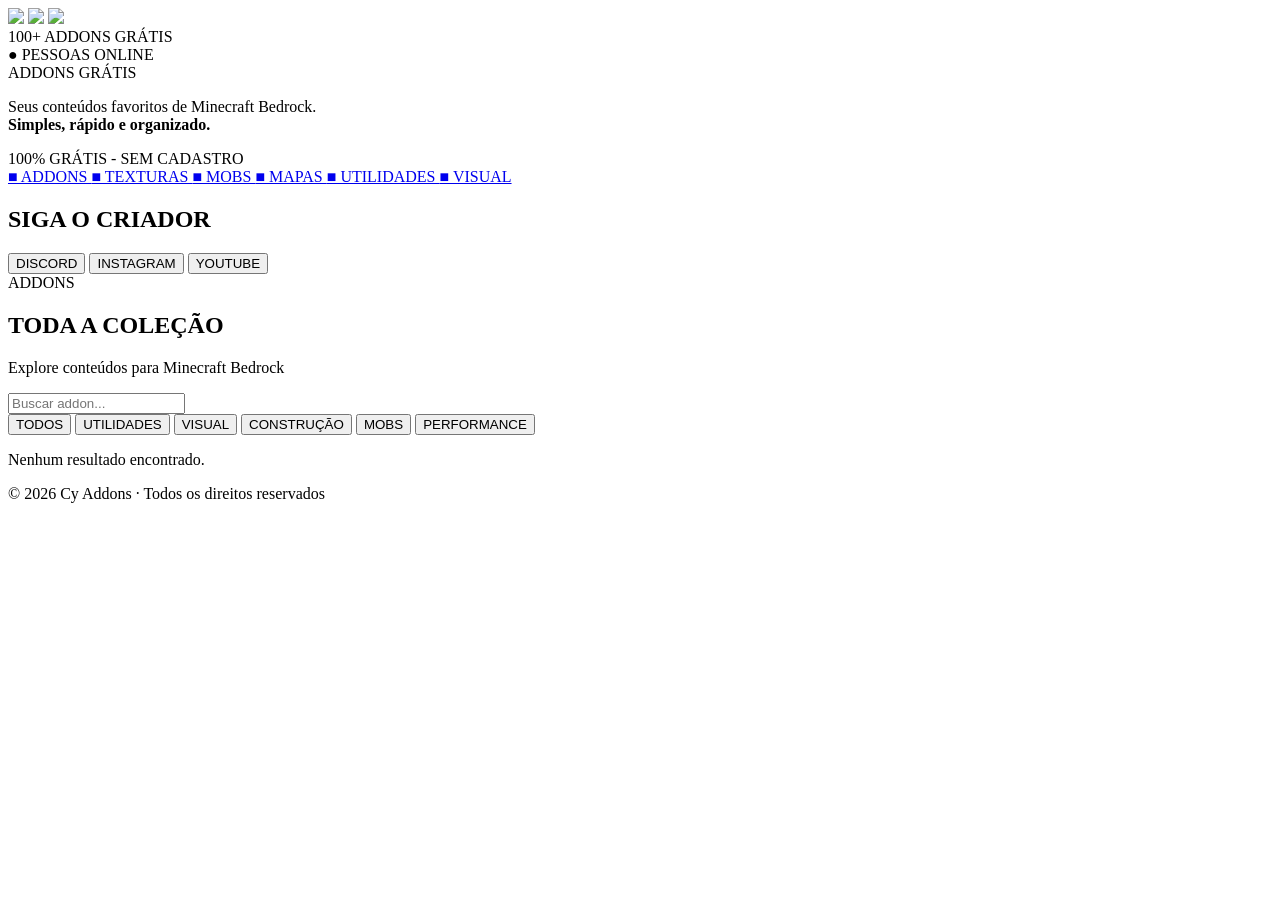
==== commit 9d031c3a: "Refactor HTML structure and styles for clarity" ====
--- a/index.html
+++ b/index.html
@@ -10,854 +10,7 @@
 
 <meta name="description" content="Cy Addons - Minecraft Bedrock">
 
-<style>
-
-*{
-box-sizing:border-box;
-}
-
-:root{
---p:#7b2cff;
---p2:#a855ff;
---b:#080808;
-}
-
-
-body{
-
-margin:0;
-font-family:Arial,Helvetica,sans-serif;
-color:#111;
-background:#fff;
-
-background-image:
-linear-gradient(45deg,rgba(0,0,0,.055) 25%,transparent 25%),
-linear-gradient(-45deg,rgba(0,0,0,.055) 25%,transparent 25%),
-linear-gradient(45deg,transparent 75%,rgba(0,0,0,.055) 75%),
-linear-gradient(-45deg,transparent 75%,rgba(0,0,0,.055) 75%);
-
-background-size:30px 30px;
-
-overflow-x:hidden;
-
-}
-
-
-
-body:before{
-
-content:"";
-
-position:fixed;
-
-inset:0;
-
-z-index:-2;
-
-background:
-
-radial-gradient(circle at 50% 0,
-rgba(123,44,255,.25),
-transparent 390px),
-
-linear-gradient(
-180deg,
-rgba(255,255,255,.7),
-rgba(255,255,255,.95)
-);
-
-}
-
-
-
-
-/* FUNDO */
-
-.bg-art{
-
-position:fixed;
-
-inset:0;
-
-z-index:-1;
-
-overflow:hidden;
-
-pointer-events:none;
-
-}
-
-
-
-.bg-card{
-
-position:absolute;
-
-width:160px;
-
-height:160px;
-
-object-fit:cover;
-
-border:4px solid #111;
-
-box-shadow:9px 9px 0 rgba(0,0,0,.5);
-
-opacity:.15;
-
-}
-
-
-
-.bg-card:nth-child(1){
-
-top:80px;
-left:8%;
-
-animation:m1 10s infinite;
-
-}
-
-
-.bg-card:nth-child(2){
-
-top:90px;
-right:10%;
-
-animation:m2 12s infinite;
-
-}
-
-
-.bg-card:nth-child(3){
-
-top:300px;
-left:40%;
-
-animation:m3 11s infinite;
-
-}
-
-
-
-
-@keyframes m1{
-
-0%,100%{
-transform:rotate(-15deg);
-}
-
-50%{
-transform:rotate(-5deg) translate(15px,-20px);
-}
-
-}
-
-
-@keyframes m2{
-
-0%,100%{
-transform:rotate(15deg);
-}
-
-50%{
-transform:rotate(5deg) translate(-20px,15px);
-}
-
-}
-
-
-
-@keyframes m3{
-
-0%,100%{
-transform:rotate(-10deg);
-}
-
-50%{
-transform:rotate(-15deg) translate(10px,20px);
-}
-
-}
-
-
-
-/* HEADER */
-
-
-.top{
-
-text-align:center;
-
-padding:30px 15px 45px;
-
-}
-
-
-
-.badge{
-
-display:inline-block;
-
-border:3px solid #111;
-
-box-shadow:5px 5px 0 #111;
-
-background:white;
-
-padding:8px 20px;
-
-font-weight:1000;
-
-}
-
-
-
-.live{
-
-margin:18px 0;
-
-color:var(--p);
-
-font-weight:1000;
-
-}
-
-
-
-.hero{
-
-display:inline-block;
-
-background:linear-gradient(
-90deg,
-var(--p),
-var(--p2)
-);
-
-color:white;
-
-font-size:clamp(45px,9vw,90px);
-
-font-weight:1000;
-
-padding:12px 25px;
-
-border:4px solid white;
-
-box-shadow:
-
-9px 9px 0 #111,
-
-0 0 40px rgba(123,44,255,.5);
-
-
-transform:rotate(-1deg);
-
-text-shadow:4px 4px 0 rgba(0,0,0,.2);
-
-}
-
-
-
-
-.sub{
-
-font-size:20px;
-
-font-weight:900;
-
-line-height:1.4;
-
-}
-
-
-.sub b{
-
-color:var(--p);
-
-}
-
-
-
-.free{
-
-display:inline-block;
-
-margin-top:20px;
-
-border:2px dashed #b88cff;
-
-background:white;
-
-padding:14px 25px;
-
-font-weight:1000;
-
-}
-
-
-
-/* MENU */
-
-
-.nav{
-
-display:flex;
-
-gap:25px;
-
-background:#050505;
-
-color:white;
-
-padding:15px;
-
-border-top:4px solid #111;
-
-border-bottom:4px solid #111;
-
-overflow:auto;
-
-font-weight:1000;
-
-}
-
-
-
-.nav a{
-
-color:white;
-
-text-decoration:none;
-
-white-space:nowrap;
-
-}
-
-
-
-
-/* CONTAINER */
-
-
-.wrap{
-
-max-width:1240px;
-
-margin:auto;
-
-padding:25px 15px 50px;
-
-}
-
-
-
-/* REDES */
-
-
-.social{
-
-background:white;
-
-border:3px solid #111;
-
-box-shadow:5px 5px 0 #111;
-
-padding:20px;
-
-text-align:center;
-
-margin-bottom:30px;
-
-}
-
-
-
-.social h2{
-
-color:var(--p);
-
-letter-spacing:2px;
-
-}
-
-
-
-.socials{
-
-display:grid;
-
-grid-template-columns:repeat(3,1fr);
-
-gap:15px;
-
-}
-
-
-
-.socials button{
-
-border:3px solid #111;
-
-box-shadow:5px 5px 0 #111;
-
-padding:15px;
-
-font-weight:1000;
-
-cursor:pointer;
-
-background:white;
-
-}
-
-
-
-.socials button:nth-child(2){
-
-background:linear-gradient(
-90deg,
-var(--p),
-#d946ef
-);
-
-color:white;
-
-}
-
-
-
-
-/* TITULO */
-
-
-.head{
-
-display:grid;
-
-grid-template-columns:1fr 390px;
-
-gap:15px;
-
-align-items:end;
-
-margin:30px 0 20px;
-
-}
-
-
-
-.label{
-
-display:inline-block;
-
-background:#111;
-
-color:white;
-
-padding:5px 10px;
-
-font-weight:1000;
-
-}
-
-
-
-.head h1{
-
-font-size:50px;
-
-margin:8px 0;
-
-font-weight:1000;
-
-}
-
-
-
-.head p{
-
-color:#555;
-
-}
-
-
-
-.search{
-
-height:46px;
-
-border:3px solid #111;
-
-padding:0 15px;
-
-font-weight:900;
-
-font-size:15px;
-
-}
-
-
-/* CATEGORIAS */
-
-.tabs{
-
-display:flex;
-
-flex-wrap:wrap;
-
-gap:10px;
-
-margin-bottom:25px;
-
-}
-
-
-.tabs button{
-
-border:3px solid #111;
-
-background:white;
-
-padding:10px 18px;
-
-font-weight:1000;
-
-cursor:pointer;
-
-}
-
-
-
-.tabs button.active,
-.tabs button:hover{
-
-background:var(--p);
-
-color:white;
-
-}
-
-
-
-
-/* GRID */
-
-.grid{
-
-display:grid;
-
-grid-template-columns:repeat(4,1fr);
-
-gap:18px;
-
-}
-
-
-
-
-/* CARD */
-
-.card{
-
-background:white;
-
-border:3px solid #111;
-
-box-shadow:5px 5px 0 #111;
-
-display:flex;
-
-flex-direction:column;
-
-min-height:390px;
-
-}
-
-
-
-.pic{
-
-height:175px;
-
-background:#111;
-
-overflow:hidden;
-
-display:block;
-
-}
-
-
-
-.pic img{
-
-width:100%;
-
-height:100%;
-
-object-fit:cover;
-
-}
-
-
-
-.auto-cover{
-
-height:100%;
-
-display:grid;
-
-place-items:center;
-
-text-align:center;
-
-padding:20px;
-
-background:
-
-linear-gradient(
-135deg,
-#7b2cff,
-#111
-);
-
-color:white;
-
-font-size:22px;
-
-font-weight:1000;
-
-}
-
-
-
-
-.tag{
-
-position:absolute;
-
-top:8px;
-
-left:8px;
-
-background:var(--p);
-
-color:white;
-
-border:2px solid #111;
-
-padding:4px 8px;
-
-font-size:12px;
-
-font-weight:1000;
-
-}
-
-
-
-.body{
-
-padding:15px;
-
-display:flex;
-
-flex-direction:column;
-
-gap:10px;
-
-flex:1;
-
-}
-
-
-
-.body h3{
-
-margin:0;
-
-font-size:21px;
-
-}
-
-
-
-.meta,
-.desc{
-
-font-size:13px;
-
-color:#555;
-
-line-height:1.4;
-
-}
-
-
-
-.stars{
-
-color:var(--p);
-
-font-size:18px;
-
-}
-
-
-
-.actions{
-
-margin-top:auto;
-
-}
-
-
-
-.btn{
-
-border:3px solid #111;
-
-background:white;
-
-box-shadow:5px 5px 0 #111;
-
-height:43px;
-
-display:grid;
-
-place-items:center;
-
-font-weight:1000;
-
-cursor:pointer;
-
-}
-
-
-
-.btn:hover{
-
-background:var(--p);
-
-color:white;
-
-}
-
-
-
-
-/* MENSAGEM VAZIA */
-
-.empty{
-
-display:none;
-
-border:3px solid #111;
-
-background:white;
-
-padding:25px;
-
-font-weight:1000;
-
-box-shadow:5px 5px 0 #111;
-
-}
-
-
-
-/* FOOTER */
-
-
-.footer{
-
-background:#050505;
-
-color:#aaa;
-
-text-align:center;
-
-padding:20px;
-
-font-weight:1000;
-
-}
-
-
-
-
-
-/* RESPONSIVO */
-
-
-@media(max-width:1000px){
-
-.grid{
-
-grid-template-columns:repeat(3,1fr);
-
-}
-
-
-.head{
-
-grid-template-columns:1fr;
-
-}
-
-}
-
-
-
-@media(max-width:760px){
-
-.grid{
-
-grid-template-columns:repeat(2,1fr);
-
-}
-
-
-.socials{
-
-grid-template-columns:1fr;
-
-}
-
-
-
-.head h1{
-
-font-size:40px;
-
-}
-
-
-}
-
-
-
-@media(max-width:520px){
-
-.grid{
-
-grid-template-columns:1fr;
-
-}
-
-
-.hero{
-
-font-size:48px;
-
-}
-
-}
-
-
-</style>
+<link rel="stylesheet" href="css/style.css">
 
 </head>
 
@@ -867,11 +20,11 @@
 
 <div class="bg-art">
 
-<img class="bg-card" src="https://via.placeholder.com/200">
-
-<img class="bg-card" src="https://via.placeholder.com/200">
-
-<img class="bg-card" src="https://via.placeholder.com/200">
+<img class="bg-card" src="imagens/background1.png">
+
+<img class="bg-card" src="imagens/background2.png">
+
+<img class="bg-card" src="imagens/background3.png">
 
 </div>
 
@@ -881,24 +34,18 @@
 
 
 <div class="badge">
-
 100+ ADDONS GRÁTIS
-
 </div>
 
 
 <div class="live">
-
 ● PESSOAS ONLINE
-
 </div>
 
 
 
 <div class="hero">
-
 ADDONS GRÁTIS
-
 </div>
 
 
@@ -928,54 +75,65 @@
 
 <nav class="nav">
 
-<a href="#">■ ADDONS</a>
-
-<a href="#">■ TEXTURAS</a>
-
-<a href="#">■ MOBS</a>
-
-<a href="#">■ MAPAS</a>
-
-<a href="#">■ UTILIDADES</a>
-
-<a href="#">■ VISUAL</a>
+
+<a href="#">
+■ ADDONS
+</a>
+
+
+<a href="#">
+■ TEXTURAS
+</a>
+
+
+<a href="#">
+■ MOBS
+</a>
+
+
+<a href="#">
+■ MAPAS
+</a>
+
+
+<a href="#">
+■ UTILIDADES
+</a>
+
+
+<a href="#">
+■ VISUAL
+</a>
+
 
 </nav>
-
-
-
-
 <main class="wrap">
 
 
-
 <section class="social">
 
 
-<h2>SIGA O CRIADOR</h2>
+<h2>
+SIGA O CRIADOR
+</h2>
+
 
 
 <div class="socials">
 
 
 <button>
-
 DISCORD
-
 </button>
 
 
 <button>
-
 INSTAGRAM
-
 </button>
 
 
 <button>
-
 YOUTUBE
-
 </button>
 
 
@@ -993,25 +151,18 @@
 
 <div>
 
-
 <span class="label">
-
 ADDONS
-
 </span>
 
 
 <h1>
-
 TODA A COLEÇÃO
-
 </h1>
 
 
 <p>
-
 Explore conteúdos para Minecraft Bedrock
-
 </p>
 
 
@@ -1019,52 +170,57 @@
 
 
 
-<input 
+
+<input
 class="search"
 id="search"
 placeholder="Buscar addon..."
 >
 
 
-
 </section>
 
 
 
 
 
+
 <div class="tabs">
 
 
-<button class="active">
+<button class="active" data-cat="todos">
 
 TODOS
 
 </button>
 
 
-<button>
+
+<button data-cat="utilidades">
 
 UTILIDADES
 
 </button>
 
 
-<button>
+
+<button data-cat="visual">
 
 VISUAL
 
 </button>
 
 
-<button>
+
+<button data-cat="construcao">
 
 CONSTRUÇÃO
 
 </button>
 
 
-<button>
+
+<button data-cat="mobs">
 
 MOBS
 
@@ -1072,7 +228,17 @@
 
 
 
-</div>
+<button data-cat="performance">
+
+PERFORMANCE
+
+</button>
+
+
+</div>
+
+
+
 
 
 
@@ -1080,145 +246,13 @@
 <section class="grid" id="grid">
 
 
-<div class="card">
-
-
-<div class="pic">
-
-<div class="auto-cover">
-
-Addon Example
-
-</div>
-
-</div>
-
-
-
-<div class="body">
-
-
-<h3>
-
-Nome do Addon
-
-</h3>
-
-
-<div class="meta">
-
-Minecraft Bedrock
-
-</div>
-
-
-<div class="desc">
-
-Descrição do addon aqui.
-
-</div>
-
-
-<div class="stars">
-
-★★★★★
-
-</div>
-
-
-
-<div class="actions">
-
-<div class="btn">
-
-VER DETALHES
-
-</div>
-
-</div>
-
-
-
-</div>
-
-
-</div>
-
-
-
-
-
-<div class="card">
-
-
-<div class="pic">
-
-
-<div class="auto-cover">
-
-Texture Example
-
-</div>
-
-
-</div>
-
-
-<div class="body">
-
-
-<h3>
-
-Nome da Textura
-
-</h3>
-
-
-<div class="meta">
-
-Minecraft Bedrock
-
-</div>
-
-
-<div class="desc">
-
-Descrição da textura aqui.
-
-</div>
-
-
-<div class="stars">
-
-★★★★★
-
-</div>
-
-
-<div class="actions">
-
-<div class="btn">
-
-VER DETALHES
-
-</div>
-
-
-</div>
-
-
-</div>
-
-
-</div>
-
-
-
 </section>
 
 
 
-<p class="empty">
+
+
+<p class="empty" id="empty">
 
 Nenhum resultado encontrado.
 
@@ -1227,6 +261,7 @@
 
 
 </main>
+
 
 
 
@@ -1238,61 +273,372 @@
 </footer>
 <script>
 
-
-// PESQUISA VISUAL DOS CARDS
-
-const search = document.getElementById("search");
-const cards = document.querySelectorAll(".card");
-const empty = document.querySelector(".empty");
-
-
-search.addEventListener("input",()=>{
-
-let texto = search.value.toLowerCase();
-
-let encontrados = 0;
-
-
-cards.forEach(card=>{
-
-
-let nome = card
-.querySelector("h3")
-.textContent
+let addons = [];
+
+let categoriaAtual = "todos";
+
+
+
+// CARREGAR ADDONS DO JSON
+
+fetch("links/addons.json")
+
+.then(res => res.json())
+
+.then(data => {
+
+
+
+    let nomes = new Set();
+
+
+
+    // REMOVE DUPLICADOS PELO NOME
+
+    addons = data.filter(addon => {
+
+
+        let nome = addon.nome
+        .toLowerCase()
+        .trim();
+
+
+
+        if(nomes.has(nome)){
+
+            return false;
+
+        }
+
+
+
+        nomes.add(nome);
+
+
+        return true;
+
+
+    });
+
+
+
+    mostrarAddons();
+
+
+
+})
+
+.catch(error => {
+
+
+    console.log(
+        "Erro ao carregar addons:",
+        error
+    );
+
+
+});
+
+
+
+
+
+
+
+
+// CRIAR CARDS
+
+
+function mostrarAddons(){
+
+
+const grid = document.getElementById("grid");
+
+
+grid.innerHTML = "";
+
+
+
+let pesquisa = document
+.getElementById("search")
+.value
 .toLowerCase();
 
 
-if(nome.includes(texto)){
-
-card.style.display="flex";
-
-encontrados++;
+
+
+let lista = addons.filter(addon => {
+
+
+
+let nome =
+addon.nome
+.toLowerCase();
+
+
+
+let categoria =
+addon.categoria
+.toLowerCase();
+
+
+
+
+
+let buscaOK =
+nome.includes(pesquisa);
+
+
+
+
+
+let categoriaOK =
+
+categoriaAtual === "todos"
+
+||
+
+categoria.includes(categoriaAtual);
+
+
+
+
+
+
+return buscaOK && categoriaOK;
+
+
+
+});
+
+
+
+
+
+
+lista.forEach(addon => {
+
+
+
+let imagem = addon.imagem;
+
+
+
+if(imagem){
+
+imagem = imagem.replace(
+"imagens/",
+"imagens/"
+);
 
 }
 
-else{
-
-card.style.display="none";
+
+
+
+let link =
+addon.download
+||
+addon.link
+||
+"#";
+
+
+
+
+
+let card = document.createElement("div");
+
+
+card.className = "card";
+
+
+
+
+card.innerHTML = `
+
+
+<div class="pic">
+
+
+${
+imagem
+
+?
+
+`
+
+<img src="${imagem}" 
+loading="lazy">
+
+`
+
+:
+
+`
+
+<div class="auto-cover">
+
+${addon.nome}
+
+</div>
+
+`
 
 }
 
 
+</div>
+
+
+
+
+
+
+<div class="body">
+
+
+<h3>
+
+${addon.nome}
+
+</h3>
+
+
+
+
+
+<div class="meta">
+
+Minecraft Bedrock • ${addon.versao || "1.0"}
+
+</div>
+
+
+
+
+
+<div class="desc">
+
+${addon.descricao || "Addon para Minecraft Bedrock."}
+
+</div>
+
+
+
+
+
+<div class="stars">
+
+★★★★★
+
+</div>
+
+
+
+
+
+
+<div class="actions">
+
+
+<a 
+href="${link}" 
+target="_blank"
+class="btn">
+
+BAIXAR ADDON
+
+</a>
+
+
+</div>
+
+
+
+</div>
+
+
+
+`;
+
+
+
+grid.appendChild(card);
+
+
+
 });
 
 
 
-if(encontrados === 0){
-
-empty.style.display="block";
+
+
+
+
+document.getElementById("empty").style.display =
+
+lista.length === 0
+
+?
+
+"block"
+
+:
+
+"none";
+
+
+
+
 
 }
 
-else{
-
-empty.style.display="none";
-
-}
-
+
+
+
+
+
+
+
+
+// BUSCA
+
+
+document
+.getElementById("search")
+.addEventListener(
+"input",
+mostrarAddons
+);
+
+
+
+
+
+
+
+
+// CATEGORIAS
+
+
+document
+.querySelectorAll(".tabs button")
+.forEach(botao => {
+
+
+
+botao.addEventListener(
+"click",
+()=>{
+
+
+
+document
+.querySelectorAll(".tabs button")
+.forEach(btn => {
+
+btn.classList.remove("active");
 
 });
 
@@ -1300,93 +646,73 @@
 
 
 
-// CATEGORIAS VISUAIS
-
-
-const categorias = document.querySelectorAll(".tabs button");
-
-
-categorias.forEach(botao=>{
-
-
-botao.addEventListener("click",()=>{
-
-
-categorias.forEach(b=>{
-
-b.classList.remove("active");
+botao.classList.add("active");
+
+
+
+
+
+categoriaAtual =
+botao.dataset.cat;
+
+
+
+
+
+mostrarAddons();
+
+
+
 
 });
 
 
 
-botao.classList.add("active");
-
-
-
 });
 
 
+
+
+
+
+
+
+
+// BOTÕES SOCIAIS
+
+
+document
+.querySelectorAll(".socials button")
+.forEach(botao => {
+
+
+
+botao.addEventListener(
+"click",
+()=>{
+
+
+alert(
+"Link em breve!"
+);
+
+
 });
 
 
 
-
-
-// BOTÕES SOCIAIS
-
-
-const socialButtons = document.querySelectorAll(".socials button");
-
-
-socialButtons.forEach(botao=>{
-
-
-botao.addEventListener("click",()=>{
-
-
-alert("Indisponível por enquanto");
-
-
 });
 
 
-});
-
-
-
-
-
-// EFEITO NOS CARDS
-
-
-const cardList = document.querySelectorAll(".card");
-
-
-cardList.forEach(card=>{
-
-
-card.addEventListener("mouseenter",()=>{
-
-
-card.style.transform="translateY(-8px)";
-
-
-});
-
-
-
-card.addEventListener("mouseleave",()=>{
-
-
-card.style.transform="translateY(0)";
-
-
-});
-
-
-});
-
-
-
-</script> 
+
+
+
+
+
+
+</script>
+
+
+</body>
+
+</html>
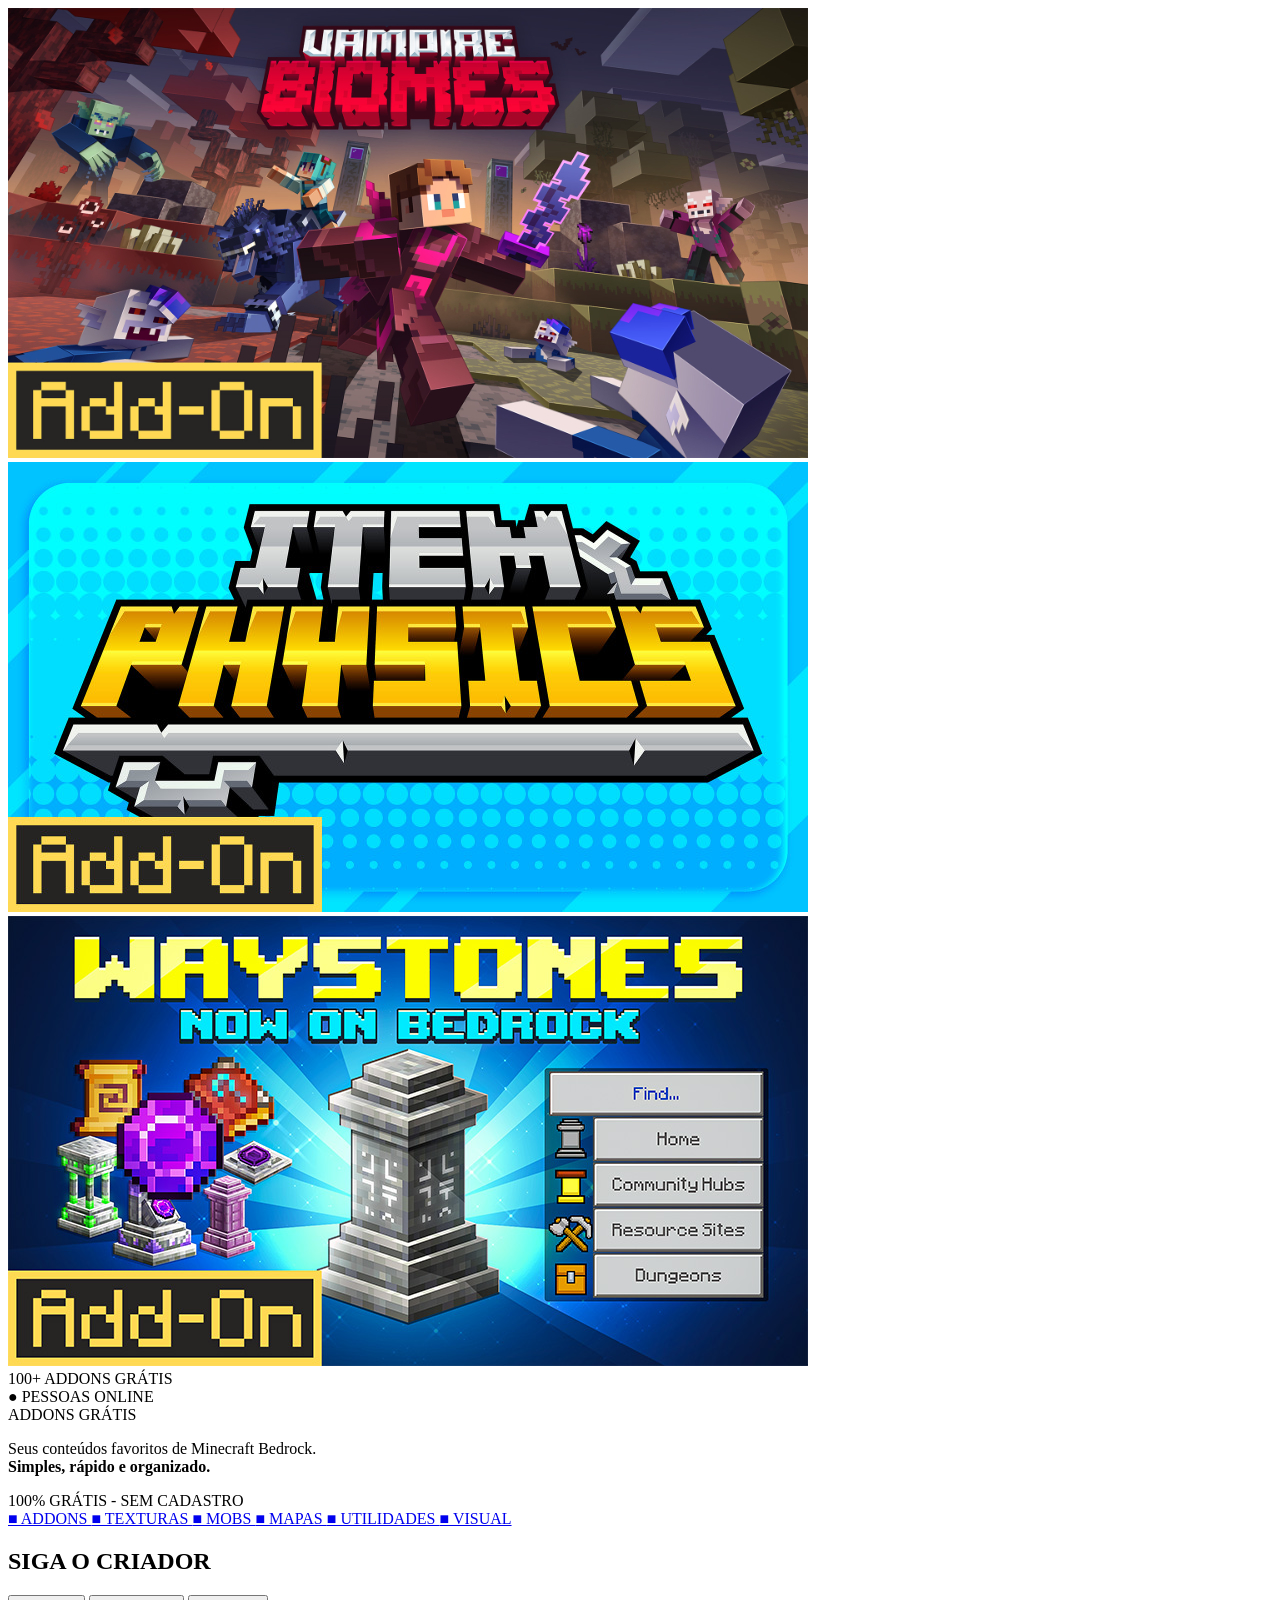
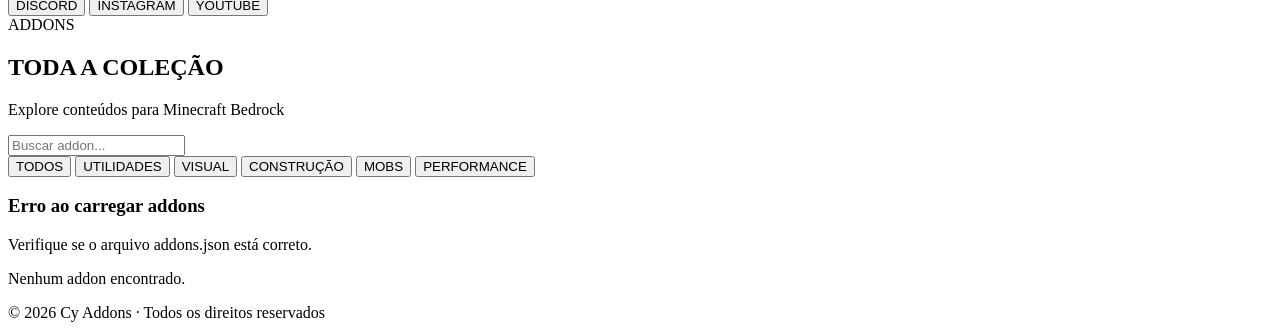
==== commit 63d9f1df: "Refactor index.html for improved structure and content Updated HTML structure and fixed tag casing. " ====
--- a/index.html
+++ b/index.html
@@ -1,10 +1,10 @@
-<!doctype html>
+<!DOCTYPE html>
 <html lang="pt-BR">
 
 <head>
 
-<meta charset="utf-8">
-<meta name="viewport" content="width=device-width,initial-scale=1">
+<meta charset="UTF-8">
+<meta name="viewport" content="width=device-width, initial-scale=1.0">
 
 <title>Cy Addons</title>
 
@@ -20,17 +20,15 @@
 
 <div class="bg-art">
 
-<img class="bg-card" src="imagens/background1.png">
-
-<img class="bg-card" src="imagens/background2.png">
-
-<img class="bg-card" src="imagens/background3.png">
-
-</div>
-
-
-
-<section class="top">
+<img class="bg-card" src="imagens/ma00gm.jpg">
+<img class="bg-card" src="imagens/itemphysics.jpg">
+<img class="bg-card" src="imagens/waystone.jpg">
+
+</div>
+
+
+
+<header class="top">
 
 
 <div class="badge">
@@ -61,13 +59,11 @@
 
 
 <div class="free">
-
 100% GRÁTIS - SEM CADASTRO
-
-</div>
-
-
-</section>
+</div>
+
+
+</header>
 
 
 
@@ -107,7 +103,14 @@
 
 
 </nav>
+
+
+
+
+
+
 <main class="wrap">
+
 
 
 <section class="social">
@@ -118,7 +121,6 @@
 </h2>
 
 
-
 <div class="socials">
 
 
@@ -146,21 +148,25 @@
 
 
 
+
 <section class="head">
 
 
 <div>
+
 
 <span class="label">
 ADDONS
 </span>
 
 
+
 <h1>
 TODA A COLEÇÃO
 </h1>
 
 
+
 <p>
 Explore conteúdos para Minecraft Bedrock
 </p>
@@ -171,7 +177,8 @@
 
 
 
-<input
+
+<input 
 class="search"
 id="search"
 placeholder="Buscar addon..."
@@ -189,54 +196,36 @@
 
 
 <button class="active" data-cat="todos">
-
 TODOS
-
-</button>
-
+</button>
 
 
 <button data-cat="utilidades">
-
 UTILIDADES
-
-</button>
-
+</button>
 
 
 <button data-cat="visual">
-
 VISUAL
-
-</button>
-
+</button>
 
 
 <button data-cat="construcao">
-
 CONSTRUÇÃO
-
-</button>
-
+</button>
 
 
 <button data-cat="mobs">
-
 MOBS
-
-</button>
-
+</button>
 
 
 <button data-cat="performance">
-
 PERFORMANCE
-
-</button>
-
-
-</div>
-
+</button>
+
+
+</div>
 
 
 
@@ -246,471 +235,409 @@
 <section class="grid" id="grid">
 
 
+
+<!-- OS ADDONS VÃO APARECER AQUI PELO JAVASCRIPT -->
+
+
 </section>
 
 
 
 
-
 <p class="empty" id="empty">
 
-Nenhum resultado encontrado.
+Nenhum addon encontrado.
 
 </p>
 
 
 
+
 </main>
-
-
-
-
-
+<script>
+
+const grid = document.getElementById("grid");
+const search = document.getElementById("search");
+const empty = document.getElementById("empty");
+
+let addons = [];
+
+
+
+// CARREGAR ARQUIVO LINKS
+
+fetch("links/addons.json")
+
+.then(res => res.json())
+
+.then(data => {
+
+addons = data;
+
+mostrarAddons(addons);
+
+})
+
+.catch(error => {
+
+console.log("Erro carregando addons:", error);
+
+grid.innerHTML = `
+
+<div class="card">
+
+<div class="body">
+
+<h3>
+Erro ao carregar addons
+</h3>
+
+<p>
+Verifique se o arquivo addons.json está correto.
+</p>
+
+</div>
+
+</div>
+
+`;
+
+});
+
+
+
+
+
+
+// CRIAR CARDS
+
+
+function mostrarAddons(lista){
+
+
+grid.innerHTML = "";
+
+
+
+if(lista.length === 0){
+
+empty.style.display="block";
+
+return;
+
+}
+
+else{
+
+empty.style.display="none";
+
+}
+
+
+
+
+
+lista.forEach(addon=>{
+
+
+
+let imagem = addon.imagem 
+? addon.imagem 
+: "";
+
+
+
+let link = addon.download || addon.link || "#";
+
+
+
+
+
+grid.innerHTML += `
+
+
+<div class="card">
+
+
+<div class="pic">
+
+
+${imagem ? `
+
+<img src="${imagem}" 
+onerror="this.style.display='none'">
+
+`
+:
+
+`
+
+<div class="auto-cover">
+
+${addon.nome}
+
+</div>
+
+`
+
+}
+
+
+
+</div>
+
+
+
+
+
+<div class="body">
+
+
+
+<h3>
+
+${addon.nome}
+
+</h3>
+
+
+
+<div class="meta">
+
+Minecraft Bedrock • ${addon.versao || "1.0"}
+
+</div>
+
+
+
+
+<div class="desc">
+
+${addon.descricao}
+
+</div>
+
+
+
+
+<div class="stars">
+
+★★★★★
+
+</div>
+
+
+
+
+<div class="actions">
+
+
+<a href="${link}" 
+target="_blank"
+style="text-decoration:none">
+
+
+<div class="btn">
+
+DOWNLOAD
+
+</div>
+
+
+</a>
+
+
+</div>
+
+
+
+</div>
+
+
+
+</div>
+
+
+
+`;
+
+
+
+});
+
+
+}
+
+
+
+
+
+
+
+// PESQUISA
+
+
+search.addEventListener("input",()=>{
+
+
+let texto = search.value.toLowerCase();
+
+
+
+let resultado = addons.filter(addon=>{
+
+
+return (
+
+addon.nome.toLowerCase().includes(texto)
+
+||
+
+addon.categoria.toLowerCase().includes(texto)
+
+);
+
+
+});
+
+
+
+mostrarAddons(resultado);
+
+
+
+});
+
+
+
+
+
+
+
+
+// CATEGORIAS
+
+
+const botoes = document.querySelectorAll(".tabs button");
+
+
+
+botoes.forEach(botao=>{
+
+
+botao.addEventListener("click",()=>{
+
+
+botoes.forEach(b=>{
+
+b.classList.remove("active");
+
+});
+
+
+
+botao.classList.add("active");
+
+
+
+
+let categoria = botao.dataset.cat;
+
+
+
+if(categoria === "todos"){
+
+
+mostrarAddons(addons);
+
+
+}
+
+else{
+
+
+let filtrado = addons.filter(addon=>{
+
+
+return addon.categoria === categoria;
+
+
+});
+
+
+mostrarAddons(filtrado);
+
+
+}
+
+
+
+});
+
+
+});
+
+
+
+
+
+
+
+// EFEITO CARD
+
+
+document.addEventListener("mouseover",e=>{
+
+
+let card = e.target.closest(".card");
+
+
+
+if(card){
+
+
+card.style.transform="translateY(-8px)";
+
+
+}
+
+
+
+});
+
+
+
+
+
+document.addEventListener("mouseout",e=>{
+
+
+let card = e.target.closest(".card");
+
+
+
+if(card){
+
+
+card.style.transform="translateY(0)";
+
+
+}
+
+
+
+});
+
+
+
+
+</script>
 <footer class="footer">
 
 © 2026 Cy Addons · Todos os direitos reservados
 
 </footer>
-<script>
-
-let addons = [];
-
-let categoriaAtual = "todos";
-
-
-
-// CARREGAR ADDONS DO JSON
-
-fetch("links/addons.json")
-
-.then(res => res.json())
-
-.then(data => {
-
-
-
-    let nomes = new Set();
-
-
-
-    // REMOVE DUPLICADOS PELO NOME
-
-    addons = data.filter(addon => {
-
-
-        let nome = addon.nome
-        .toLowerCase()
-        .trim();
-
-
-
-        if(nomes.has(nome)){
-
-            return false;
-
-        }
-
-
-
-        nomes.add(nome);
-
-
-        return true;
-
-
-    });
-
-
-
-    mostrarAddons();
-
-
-
-})
-
-.catch(error => {
-
-
-    console.log(
-        "Erro ao carregar addons:",
-        error
-    );
-
-
-});
-
-
-
-
-
-
-
-
-// CRIAR CARDS
-
-
-function mostrarAddons(){
-
-
-const grid = document.getElementById("grid");
-
-
-grid.innerHTML = "";
-
-
-
-let pesquisa = document
-.getElementById("search")
-.value
-.toLowerCase();
-
-
-
-
-let lista = addons.filter(addon => {
-
-
-
-let nome =
-addon.nome
-.toLowerCase();
-
-
-
-let categoria =
-addon.categoria
-.toLowerCase();
-
-
-
-
-
-let buscaOK =
-nome.includes(pesquisa);
-
-
-
-
-
-let categoriaOK =
-
-categoriaAtual === "todos"
-
-||
-
-categoria.includes(categoriaAtual);
-
-
-
-
-
-
-return buscaOK && categoriaOK;
-
-
-
-});
-
-
-
-
-
-
-lista.forEach(addon => {
-
-
-
-let imagem = addon.imagem;
-
-
-
-if(imagem){
-
-imagem = imagem.replace(
-"imagens/",
-"imagens/"
-);
-
-}
-
-
-
-
-let link =
-addon.download
-||
-addon.link
-||
-"#";
-
-
-
-
-
-let card = document.createElement("div");
-
-
-card.className = "card";
-
-
-
-
-card.innerHTML = `
-
-
-<div class="pic">
-
-
-${
-imagem
-
-?
-
-`
-
-<img src="${imagem}" 
-loading="lazy">
-
-`
-
-:
-
-`
-
-<div class="auto-cover">
-
-${addon.nome}
-
-</div>
-
-`
-
-}
-
-
-</div>
-
-
-
-
-
-
-<div class="body">
-
-
-<h3>
-
-${addon.nome}
-
-</h3>
-
-
-
-
-
-<div class="meta">
-
-Minecraft Bedrock • ${addon.versao || "1.0"}
-
-</div>
-
-
-
-
-
-<div class="desc">
-
-${addon.descricao || "Addon para Minecraft Bedrock."}
-
-</div>
-
-
-
-
-
-<div class="stars">
-
-★★★★★
-
-</div>
-
-
-
-
-
-
-<div class="actions">
-
-
-<a 
-href="${link}" 
-target="_blank"
-class="btn">
-
-BAIXAR ADDON
-
-</a>
-
-
-</div>
-
-
-
-</div>
-
-
-
-`;
-
-
-
-grid.appendChild(card);
-
-
-
-});
-
-
-
-
-
-
-
-document.getElementById("empty").style.display =
-
-lista.length === 0
-
-?
-
-"block"
-
-:
-
-"none";
-
-
-
-
-
-}
-
-
-
-
-
-
-
-
-
-// BUSCA
-
-
-document
-.getElementById("search")
-.addEventListener(
-"input",
-mostrarAddons
-);
-
-
-
-
-
-
-
-
-// CATEGORIAS
-
-
-document
-.querySelectorAll(".tabs button")
-.forEach(botao => {
-
-
-
-botao.addEventListener(
-"click",
-()=>{
-
-
-
-document
-.querySelectorAll(".tabs button")
-.forEach(btn => {
-
-btn.classList.remove("active");
-
-});
-
-
-
-
-
-botao.classList.add("active");
-
-
-
-
-
-categoriaAtual =
-botao.dataset.cat;
-
-
-
-
-
-mostrarAddons();
-
-
-
-
-});
-
-
-
-});
-
-
-
-
-
-
-
-
-
-// BOTÕES SOCIAIS
-
-
-document
-.querySelectorAll(".socials button")
-.forEach(botao => {
-
-
-
-botao.addEventListener(
-"click",
-()=>{
-
-
-alert(
-"Link em breve!"
-);
-
-
-});
-
-
-
-});
-
-
-
-
-
-
-
-
-</script>
+
 
 
 </body>
